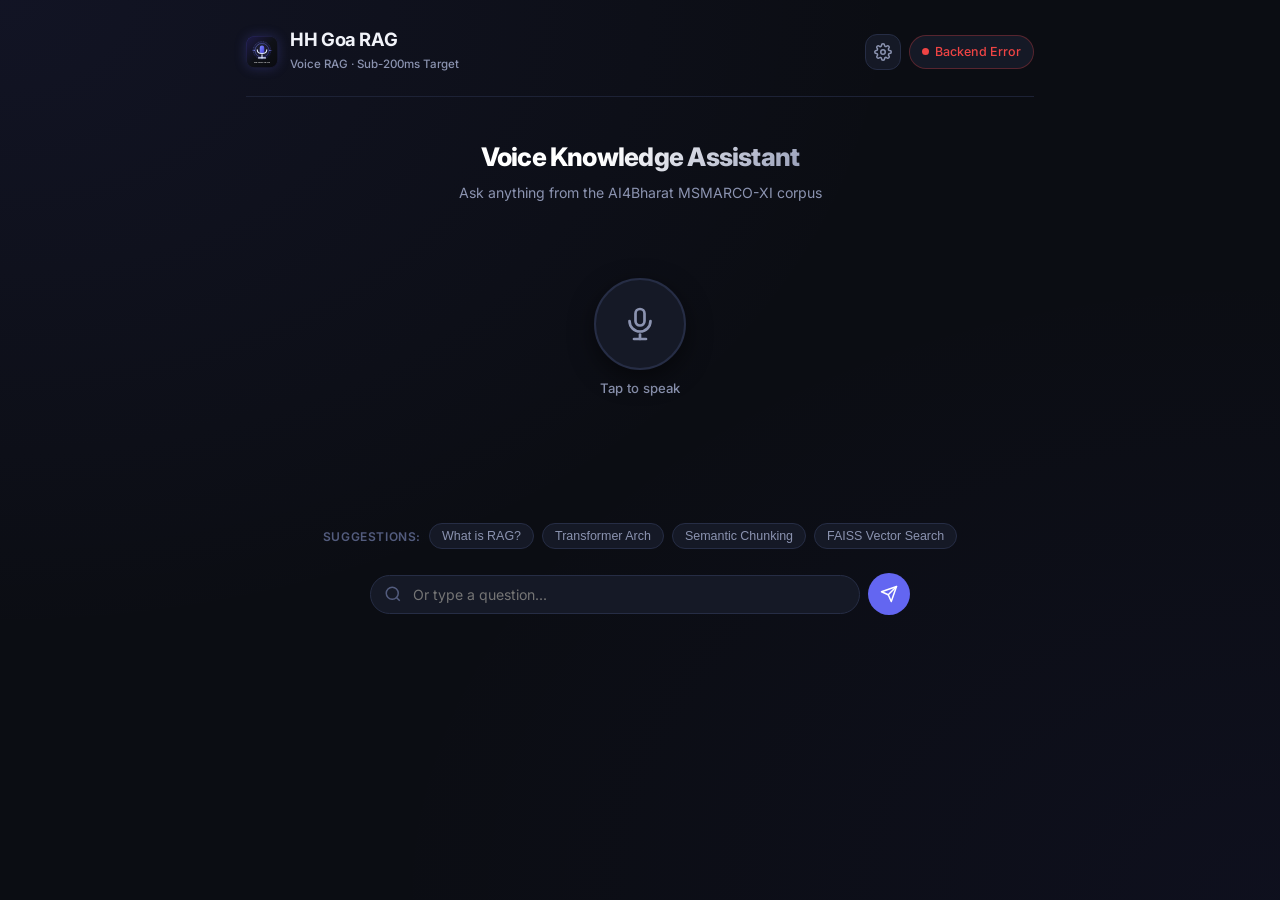
==== frontend/index.html @ aea59b29 "feat: add mock skeleton backend (POST /api/query + /api/voice) + demo mode toggle in frontend" ====
<!DOCTYPE html>
<html lang="en">
<head>
  <meta charset="UTF-8" />
  <meta name="viewport" content="width=device-width, initial-scale=1.0, viewport-fit=cover, maximum-scale=1.0, user-scalable=no" />
  <meta name="theme-color" content="#0f1117" />
  <meta name="apple-mobile-web-app-capable" content="yes" />
  <meta name="apple-mobile-web-app-status-bar-style" content="black-translucent" />
  <meta name="apple-mobile-web-app-title" content="HH Goa RAG" />
  <meta name="description" content="HH Goa 2026 — Voice-Enabled RAG System. Speak or type to get fast, grounded answers in under 200 ms." />
  
  <title>HH Goa RAG — Voice Assistant</title>
  
  <!-- PWA Manifest & Icons -->
  <link rel="manifest" href="manifest.json" />
  <link rel="icon" type="image/svg+xml" href="icon.svg" />
  <link rel="apple-touch-icon" href="icon.svg" />
  
  <link rel="stylesheet" href="style.css" />
</head>
<body>
  <div class="app-wrapper">

    <!-- ══════════════════════════════════
         HEADER & NAV
    ══════════════════════════════════ -->
    <header class="app-header">
      <div class="header-left">
        <div class="app-logo">
          <img src="icon.svg" alt="HH Goa Logo" width="32" height="32" class="logo-img" />
        </div>
        <div class="header-brand">
          <h1>HH Goa RAG</h1>
          <span class="subtitle">Voice RAG · Sub-200ms Target</span>
        </div>
      </div>

      <div class="header-right">
        <!-- Demo Mode Badge -->
        <span id="demo-badge" class="demo-badge" style="display:none;">DEMO</span>

        <!-- Install PWA Button -->
        <button id="btn-install" class="btn-ghost btn-install" style="display:none;" aria-label="Install App">
          <svg viewBox="0 0 24 24" width="16" height="16" fill="none" stroke="currentColor" stroke-width="2" stroke-linecap="round" stroke-linejoin="round">
            <path d="M21 15v4a2 2 0 0 1-2 2H5a2 2 0 0 1-2-2v-4"/>
            <polyline points="7 10 12 15 17 10"/>
            <line x1="12" y1="15" x2="12" y2="3"/>
          </svg>
          <span>Install App</span>
        </button>

        <!-- Settings Modal Trigger -->
        <button id="btn-settings" class="btn-icon" aria-label="Settings">
          <svg viewBox="0 0 24 24" width="18" height="18" fill="none" stroke="currentColor" stroke-width="2" stroke-linecap="round" stroke-linejoin="round">
            <circle cx="12" cy="12" r="3"/>
            <path d="M19.4 15a1.65 1.65 0 0 0 .33 1.82l.06.06a2 2 0 0 1 0 2.83 2 2 0 0 1-2.83 0l-.06-.06a1.65 1.65 0 0 0-1.82-.33 1.65 1.65 0 0 0-1 1.51V21a2 2 0 0 1-2 2 2 2 0 0 1-2-2v-.09A1.65 1.65 0 0 0 9 19.4a1.65 1.65 0 0 0-1.82.33l-.06.06a2 2 0 0 1-2.83 0 2 2 0 0 1 0-2.83l.06-.06a1.65 1.65 0 0 0 .33-1.82 1.65 1.65 0 0 0-1.51-1H3a2 2 0 0 1-2-2 2 2 0 0 1 2-2h.09A1.65 1.65 0 0 0 4.6 9a1.65 1.65 0 0 0-.33-1.82l-.06-.06a2 2 0 0 1 0-2.83 2 2 0 0 1 2.83 0l.06.06a1.65 1.65 0 0 0 1.82.33H9a1.65 1.65 0 0 0 1-1.51V3a2 2 0 0 1 2-2 2 2 0 0 1 2 2v.09a1.65 1.65 0 0 0 1 1.51 1.65 1.65 0 0 0 1.82-.33l.06-.06a2 2 0 0 1 2.83 0 2 2 0 0 1 0 2.83l-.06.06a1.65 1.65 0 0 0-.33 1.82V9a1.65 1.65 0 0 0 1.51 1H21a2 2 0 0 1 2 2 2 2 0 0 1-2 2h-.09a1.65 1.65 0 0 0-1.51 1z"/>
          </svg>
        </button>

        <!-- System Status Pill -->
        <div class="status-indicator loading" id="system-status" role="status" aria-live="polite">
          <span class="dot"></span>
          <span id="system-status-text">Connecting…</span>
        </div>
      </div>
    </header>

    <!-- ══════════════════════════════════
         HERO & VOICE INTERACTION
    ══════════════════════════════════ -->
    <main>
      <section class="voice-section" aria-label="Voice input section">
        <div class="hero-text">
          <h2>Voice Knowledge Assistant</h2>
          <p class="voice-tagline">Ask anything from the AI4Bharat MSMARCO-XI corpus</p>
        </div>

        <!-- Microphone Interactive Area with Live Audio Wave Visualizer -->
        <div class="mic-stage">
          <canvas id="audio-visualizer" class="visualizer-canvas" width="300" height="300" aria-hidden="true"></canvas>

          <div class="mic-container">
            <button
              id="btn-mic"
              class="btn-mic-main"
              type="button"
              aria-label="Start voice recording"
              aria-pressed="false"
            >
              <!-- Idle Microphone icon -->
              <svg class="mic-icon" viewBox="0 0 24 24" fill="none" stroke="currentColor" stroke-width="1.8" stroke-linecap="round" stroke-linejoin="round" aria-hidden="true">
                <rect x="9" y="2" width="6" height="11" rx="3"/>
                <path d="M5 10a7 7 0 0 0 14 0"/>
                <line x1="12" y1="19" x2="12" y2="22"/>
                <line x1="8" y1="22" x2="16" y2="22"/>
              </svg>
              <!-- Active Stop icon -->
              <svg class="stop-icon" viewBox="0 0 24 24" fill="currentColor" aria-hidden="true">
                <rect x="6" y="6" width="12" height="12" rx="2"/>
              </svg>
            </button>

            <span class="mic-label" id="mic-label" aria-live="polite">Tap to speak</span>
          </div>
        </div>

        <!-- Processing Status Bar -->
        <div id="status-bar" class="status-bar-pill" role="status" aria-live="polite">
          <span class="spinner" aria-hidden="true"></span>
          <span id="status-text">Transcribing audio…</span>
        </div>

        <!-- Quick Query Suggestion Chips -->
        <div class="suggestion-chips" aria-label="Sample questions">
          <span class="chip-label">Suggestions:</span>
          <button class="chip" type="button" data-query="What is retrieval augmented generation?">What is RAG?</button>
          <button class="chip" type="button" data-query="How does transformer architecture work?">Transformer Arch</button>
          <button class="chip" type="button" data-query="What is semantic chunking?">Semantic Chunking</button>
          <button class="chip" type="button" data-query="How does in-memory vector search with FAISS work?">FAISS Vector Search</button>
        </div>

        <!-- Text Input Option -->
        <form id="text-query-form" class="text-query-bar">
          <div class="input-wrapper">
            <svg class="input-icon" viewBox="0 0 24 24" width="18" height="18" fill="none" stroke="currentColor" stroke-width="2">
              <circle cx="11" cy="11" r="8"/>
              <line x1="21" y1="21" x2="16.65" y2="16.65"/>
            </svg>
            <input 
              type="text" 
              id="input-text-query" 
              placeholder="Or type a question..." 
              autocomplete="off"
              aria-label="Text question input"
            />
          </div>
          <button type="submit" id="btn-submit-text" class="btn-submit" aria-label="Submit text query">
            <svg viewBox="0 0 24 24" width="18" height="18" fill="none" stroke="currentColor" stroke-width="2" stroke-linecap="round" stroke-linejoin="round">
              <line x1="22" y1="2" x2="11" y2="13"/>
              <polygon points="22 2 15 22 11 13 2 9 22 2"/>
            </svg>
          </button>
        </form>
      </section>

      <!-- ══════════════════════════════════
           RESULTS SECTION
      ══════════════════════════════════ -->
      <div class="results-wrapper" id="results-wrapper" style="display:none;">

        <!-- Error Card -->
        <div class="card card-error" id="error-card" role="alert" aria-live="assertive">
          <div class="card-header">
            <span class="card-badge badge-error">Notice</span>
          </div>
          <div class="card-body" id="error-text"></div>
        </div>

        <!-- Transcript Card -->
        <div class="card" id="transcript-card">
          <div class="card-header">
            <span class="card-label">Recognized Query</span>
            <span class="card-tag">Sarvam STT</span>
          </div>
          <div class="card-body" id="transcript-text">Your transcribed question appears here.</div>
        </div>

        <!-- Answer Card with Audio TTS and Copy Buttons -->
        <div class="card card-accent" id="answer-card">
          <div class="card-header">
            <div class="header-tag-group">
              <span class="card-label">Grounded Response</span>
              <span class="grounded-badge" id="grounded-badge" aria-label="Grounding status"></span>
            </div>
            
            <div class="card-actions">
              <!-- Listen (TTS) button -->
              <button id="btn-speak-answer" class="btn-action" type="button" title="Listen to answer" aria-label="Read answer aloud">
                <svg viewBox="0 0 24 24" width="16" height="16" fill="none" stroke="currentColor" stroke-width="2" stroke-linecap="round" stroke-linejoin="round">
                  <polygon points="11 5 6 9 2 9 2 15 6 15 11 19 11 5"/>
                  <path d="M19.07 4.93a10 10 0 0 1 0 14.14M15.54 8.46a5 5 0 0 1 0 7.07"/>
                </svg>
                <span class="action-text">Speak</span>
              </button>
              
              <!-- Copy button -->
              <button id="btn-copy-answer" class="btn-action" type="button" title="Copy answer" aria-label="Copy answer to clipboard">
                <svg viewBox="0 0 24 24" width="16" height="16" fill="none" stroke="currentColor" stroke-width="2" stroke-linecap="round" stroke-linejoin="round">
                  <rect x="9" y="9" width="13" height="13" rx="2" ry="2"/>
                  <path d="M5 15H4a2 2 0 0 1-2-2V4a2 2 0 0 1 2-2h9a2 2 0 0 1 2 2v1"/>
                </svg>
                <span class="action-text">Copy</span>
              </button>
            </div>
          </div>
          <div class="card-body" id="answer-text">The grounded answer appears here.</div>
        </div>

        <!-- Retrieved Sources List -->
        <section id="sources-section" class="card" aria-label="Retrieved sources">
          <div class="card-header">
            <span class="card-label">Evidence & Citations</span>
            <span class="card-tag">FAISS In-Memory</span>
          </div>
          <div class="sources-grid" id="sources-list"></div>
        </section>

        <!-- Latency Breakdown Panel -->
        <section id="latency-section" class="card" aria-label="Latency breakdown">
          <div class="card-header">
            <span class="card-label">Latency Instrumentation</span>
            <span class="card-tag">Target: &lt; 200 ms</span>
          </div>
          <div class="latency-grid" id="latency-grid">
            <!-- Injected by JS -->
          </div>
        </section>

      </div><!-- /results-wrapper -->
    </main>

    <!-- ══════════════════════════════════
         SETTINGS MODAL
    ══════════════════════════════════ -->
    <div id="settings-modal" class="modal-overlay" style="display:none;" role="dialog" aria-modal="true" aria-labelledby="modal-title">
      <div class="modal-card">
        <div class="modal-header">
          <h3 id="modal-title">System Settings</h3>
          <button id="btn-close-settings" class="btn-icon" aria-label="Close settings">
            <svg viewBox="0 0 24 24" width="18" height="18" fill="none" stroke="currentColor" stroke-width="2">
              <line x1="18" y1="6" x2="6" y2="18"/>
              <line x1="6" y1="6" x2="18" y2="18"/>
            </svg>
          </button>
        </div>
        
        <div class="modal-body">
          <div class="form-group">
            <label for="setting-api-url">Backend Server URL</label>
            <input type="text" id="setting-api-url" placeholder="Default (current origin)" class="form-input" />
            <small>Leave empty to use the current host, or specify custom FastAPI URL.</small>
          </div>

          <div class="form-group">
            <label for="setting-top-k">Top-K Retrieved Passages: <span id="top-k-val">3</span></label>
            <input type="range" id="setting-top-k" min="1" max="10" value="3" class="form-range" />
          </div>

          <div class="form-group">
            <label class="form-toggle-label" for="setting-demo-mode">
              <span>
                <strong>Demo Mode</strong>
                <small>Simulate full pipeline without backend. Enable if backend is not running.</small>
              </span>
              <input type="checkbox" id="setting-demo-mode" role="switch" class="toggle-checkbox" />
            </label>
          </div>

          <div class="settings-info-box">
            <h4>Architecture Specs</h4>
            <ul>
              <li><strong>Dataset:</strong> AI4Bharat MSMARCO-XI</li>
              <li><strong>STT Engine:</strong> Sarvam AI (saarika:v2.5)</li>
              <li><strong>Embeddings:</strong> FastEmbed BGE-small-en-v1.5</li>
              <li><strong>Vector Store:</strong> FAISS In-Memory (RAM)</li>
              <li><strong>LLM Generator:</strong> Groq llama-3.1-8b-instant</li>
            </ul>
          </div>
        </div>

        <div class="modal-footer">
          <button id="btn-save-settings" class="btn-primary" type="button">Save Changes</button>
        </div>
      </div>
    </div>

  </div><!-- /app-wrapper -->

  <script src="app.js"></script>
</body>
</html>
---- frontend/style.css ----
/* ============================================================
   HH Goa 2026 — Voice RAG Frontend (Complete Modern PWA)
   Role 2 — Clean, High-Performance, Mobile-Optimized CSS
   ============================================================ */

/* ── Fonts & Imports ── */
@import url('https://fonts.googleapis.com/css2?family=Inter:wght@400;500;600;700;800&family=JetBrains+Mono:wght@400;600&display=swap');

/* ── Theme Tokens ── */
:root {
  /* Dark Modern Colors */
  --color-bg:          #0b0d13;
  --color-bg-alt:      #10131d;
  --color-surface:     #151926;
  --color-surface-2:   #1d2234;
  --color-surface-3:   #252b42;
  --color-border:      #262d45;
  --color-border-soft: #1d2236;

  /* Typography */
  --color-text:        #f1f3f9;
  --color-text-muted:  #8b93b0;
  --color-text-faint:  #535c7e;

  /* Primary Accent & Glows */
  --color-accent:      #6366f1;        /* indigo-500 */
  --color-accent-light:#818cf8;        /* indigo-400 */
  --color-accent-dark: #4f46e5;        /* indigo-600 */
  --color-accent-glow: rgba(99, 102, 241, 0.25);
  --color-accent-subtle: rgba(99, 102, 241, 0.08);

  /* Status Colors */
  --color-success:     #10b981;        /* emerald-500 */
  --color-success-bg:  rgba(16, 185, 129, 0.12);
  --color-warning:     #f59e0b;        /* amber-500 */
  --color-warning-bg:  rgba(245, 158, 11, 0.12);
  --color-error:       #ef4444;        /* red-500 */
  --color-error-bg:    rgba(239, 68, 68, 0.12);

  --color-record:      #f43f5e;        /* rose-500 */
  --color-record-glow: rgba(244, 63, 94, 0.35);

  /* Fonts */
  --font:              'Inter', ui-sans-serif, system-ui, -apple-system, BlinkMacSystemFont, 'Segoe UI', Roboto, sans-serif;
  --font-mono:         'JetBrains Mono', ui-monospace, SFMono-Regular, Menlo, Monaco, Consolas, monospace;

  /* Spacing */
  --space-1: 4px;
  --space-2: 8px;
  --space-3: 12px;
  --space-4: 16px;
  --space-5: 20px;
  --space-6: 24px;
  --space-8: 32px;
  --space-10: 40px;

  /* Radius */
  --radius-xs: 6px;
  --radius-sm: 8px;
  --radius-md: 12px;
  --radius-lg: 18px;
  --radius-xl: 24px;
  --radius-full: 9999px;

  /* Shadows */
  --shadow-sm: 0 2px 8px rgba(0, 0, 0, 0.35);
  --shadow-md: 0 8px 24px rgba(0, 0, 0, 0.5);
  --shadow-accent: 0 0 30px var(--color-accent-glow);

  /* Transitions */
  --ease-fast: 150ms cubic-bezier(0.4, 0, 0.2, 1);
  --ease-smooth: 250ms cubic-bezier(0.4, 0, 0.2, 1);
  --ease-spring: 400ms cubic-bezier(0.175, 0.885, 0.32, 1.275);
}

/* ── Reset ── */
*, *::before, *::after {
  box-sizing: border-box;
  margin: 0;
  padding: 0;
  -webkit-tap-highlight-color: transparent;
}

html {
  font-size: 16px;
  scroll-behavior: smooth;
  background-color: var(--color-bg);
}

body {
  font-family: var(--font);
  background: var(--color-bg);
  background-image: 
    radial-gradient(at 0% 0%, rgba(99, 102, 241, 0.08) 0px, transparent 50%),
    radial-gradient(at 100% 100%, rgba(79, 70, 229, 0.05) 0px, transparent 50%);
  background-attachment: fixed;
  color: var(--color-text);
  min-height: 100vh;
  min-height: 100dvh;
  line-height: 1.6;
  -webkit-font-smoothing: antialiased;
  padding: env(safe-area-inset-top) env(safe-area-inset-right) env(safe-area-inset-bottom) env(safe-area-inset-left);
}

/* ── App Wrapper ── */
.app-wrapper {
  max-width: 820px;
  margin: 0 auto;
  padding: var(--space-4) var(--space-4) var(--space-10);
  display: flex;
  flex-direction: column;
  min-height: 100vh;
}

/* ── Header ── */
.app-header {
  display: flex;
  align-items: center;
  justify-content: space-between;
  padding: var(--space-3) 0 var(--space-5);
  border-bottom: 1px solid var(--color-border-soft);
  margin-bottom: var(--space-6);
  gap: var(--space-3);
}

.header-left {
  display: flex;
  align-items: center;
  gap: var(--space-3);
}

.app-logo {
  display: flex;
  align-items: center;
  justify-content: center;
}

.logo-img {
  border-radius: var(--radius-sm);
  box-shadow: 0 0 12px var(--color-accent-glow);
}

.header-brand h1 {
  font-size: 1.15rem;
  font-weight: 700;
  letter-spacing: -0.02em;
  color: var(--color-text);
  line-height: 1.2;
}

.header-brand .subtitle {
  font-size: 0.72rem;
  color: var(--color-text-muted);
  font-weight: 500;
}

.header-right {
  display: flex;
  align-items: center;
  gap: var(--space-2);
}

/* ── Buttons (General) ── */
.btn-icon {
  background: var(--color-surface);
  border: 1px solid var(--color-border);
  color: var(--color-text-muted);
  width: 36px;
  height: 36px;
  border-radius: var(--radius-md);
  display: inline-flex;
  align-items: center;
  justify-content: center;
  cursor: pointer;
  transition: all var(--ease-fast);
}

.btn-icon:hover {
  color: var(--color-text);
  border-color: var(--color-accent);
  background: var(--color-surface-2);
}

.btn-ghost {
  background: var(--color-accent-subtle);
  border: 1px solid rgba(99, 102, 241, 0.25);
  color: var(--color-accent-light);
  font-size: 0.78rem;
  font-weight: 600;
  padding: 6px var(--space-3);
  border-radius: var(--radius-full);
  display: inline-flex;
  align-items: center;
  gap: var(--space-1);
  cursor: pointer;
  transition: all var(--ease-fast);
}

.btn-ghost:hover {
  background: var(--color-accent);
  color: #fff;
  box-shadow: 0 0 14px var(--color-accent-glow);
}

/* ── System Status Indicator ── */
.status-indicator {
  display: inline-flex;
  align-items: center;
  gap: 6px;
  font-size: 0.78rem;
  font-weight: 500;
  color: var(--color-text-muted);
  background: var(--color-surface);
  padding: 6px var(--space-3);
  border-radius: var(--radius-full);
  border: 1px solid var(--color-border);
  transition: all var(--ease-smooth);
}

.status-indicator .dot {
  width: 7px;
  height: 7px;
  border-radius: 50%;
  background: var(--color-text-faint);
  transition: all var(--ease-smooth);
  flex-shrink: 0;
}

.status-indicator.ready {
  border-color: rgba(16, 185, 129, 0.3);
  color: var(--color-text);
}
.status-indicator.ready .dot {
  background: var(--color-success);
  box-shadow: 0 0 8px var(--color-success);
}

.status-indicator.error {
  border-color: rgba(239, 68, 68, 0.3);
  color: var(--color-error);
}
.status-indicator.error .dot {
  background: var(--color-error);
}

.status-indicator.loading .dot {
  background: var(--color-warning);
  animation: pulse-dot 1.2s infinite ease-in-out;
}

@keyframes pulse-dot {
  0%, 100% { opacity: 1; transform: scale(1); }
  50% { opacity: 0.3; transform: scale(0.85); }
}

/* ── Demo Badge ── */
.demo-badge {
  font-size: 0.68rem;
  font-weight: 800;
  letter-spacing: 0.08em;
  text-transform: uppercase;
  color: var(--color-warning);
  background: var(--color-warning-bg);
  border: 1px solid rgba(245, 158, 11, 0.35);
  padding: 3px 8px;
  border-radius: var(--radius-full);
  animation: pulse-dot 2s ease-in-out infinite;
}

/* Demo system status */
.status-indicator.demo {
  border-color: rgba(245, 158, 11, 0.3);
  color: var(--color-warning);
}
.status-indicator.demo .dot {
  background: var(--color-warning);
  box-shadow: 0 0 6px var(--color-warning);
}

/* ── Settings toggle ── */
.form-toggle-label {
  display: flex;
  align-items: center;
  justify-content: space-between;
  gap: var(--space-4);
  cursor: pointer;
}
.form-toggle-label span {
  display: flex;
  flex-direction: column;
  gap: 2px;
}
.form-toggle-label strong {
  font-size: 0.82rem;
  font-weight: 600;
  color: var(--color-text);
}
.form-toggle-label small {
  font-size: 0.72rem;
  color: var(--color-text-muted);
}
.toggle-checkbox {
  width: 40px;
  height: 22px;
  appearance: none;
  -webkit-appearance: none;
  background: var(--color-surface-3);
  border-radius: var(--radius-full);
  border: 1px solid var(--color-border);
  cursor: pointer;
  position: relative;
  flex-shrink: 0;
  transition: background var(--ease-smooth);
}
.toggle-checkbox::after {
  content: '';
  position: absolute;
  width: 16px;
  height: 16px;
  background: var(--color-text-muted);
  border-radius: 50%;
  top: 2px;
  left: 2px;
  transition: all var(--ease-smooth);
}
.toggle-checkbox:checked {
  background: var(--color-accent);
  border-color: var(--color-accent);
}
.toggle-checkbox:checked::after {
  left: 20px;
  background: #fff;
}

/* ── Voice Hero Section ── */
.voice-section {
  display: flex;
  flex-direction: column;
  align-items: center;
  gap: var(--space-4);
  padding: var(--space-4) 0 var(--space-6);
}

.hero-text {
  text-align: center;
}

.hero-text h2 {
  font-size: 1.6rem;
  font-weight: 800;
  letter-spacing: -0.03em;
  background: linear-gradient(135deg, #ffffff 40%, var(--color-text-muted) 100%);
  -webkit-background-clip: text;
  -webkit-text-fill-color: transparent;
}

.voice-tagline {
  font-size: 0.88rem;
  color: var(--color-text-muted);
  margin-top: 4px;
}

/* ── Microphone Stage & Visualizer ── */
.mic-stage {
  position: relative;
  width: 220px;
  height: 220px;
  display: flex;
  align-items: center;
  justify-content: center;
  margin: var(--space-2) 0;
}

.visualizer-canvas {
  position: absolute;
  top: 50%;
  left: 50%;
  transform: translate(-50%, -50%);
  width: 240px;
  height: 240px;
  pointer-events: none;
  z-index: 1;
}

.mic-container {
  position: relative;
  z-index: 2;
  display: flex;
  flex-direction: column;
  align-items: center;
  gap: var(--space-2);
}

.btn-mic-main {
  position: relative;
  width: 92px;
  height: 92px;
  border-radius: 50%;
  border: 2px solid var(--color-border);
  background: var(--color-surface);
  color: var(--color-text-muted);
  cursor: pointer;
  transition: all var(--ease-smooth);
  display: flex;
  align-items: center;
  justify-content: center;
  box-shadow: var(--shadow-md);
  outline: none;
}

.btn-mic-main:hover:not(:disabled) {
  border-color: var(--color-accent);
  background: var(--color-surface-2);
  color: var(--color-accent-light);
  box-shadow: var(--shadow-accent);
  transform: scale(1.05);
}

.btn-mic-main:active:not(:disabled) {
  transform: scale(0.97);
}

.btn-mic-main.recording {
  border-color: var(--color-record);
  background: rgba(244, 63, 94, 0.12);
  color: var(--color-record);
  box-shadow: 0 0 0 0 var(--color-record-glow);
  animation: pulse-ring 1.3s ease-out infinite;
}

@keyframes pulse-ring {
  0%   { box-shadow: 0 0 0 0 var(--color-record-glow); }
  70%  { box-shadow: 0 0 0 24px rgba(244, 63, 94, 0); }
  100% { box-shadow: 0 0 0 0 rgba(244, 63, 94, 0); }
}

.btn-mic-main:disabled {
  opacity: 0.5;
  cursor: not-allowed;
}

.mic-icon, .stop-icon {
  width: 36px;
  height: 36px;
  pointer-events: none;
}

.stop-icon { display: none; }
.btn-mic-main.recording .mic-icon { display: none; }
.btn-mic-main.recording .stop-icon { display: block; }

.mic-label {
  font-size: 0.82rem;
  font-weight: 500;
  color: var(--color-text-muted);
  min-height: 1.2em;
  text-align: center;
}

/* ── Status Bar Pill ── */
.status-bar-pill {
  display: inline-flex;
  align-items: center;
  gap: var(--space-2);
  font-size: 0.82rem;
  font-weight: 500;
  color: var(--color-accent-light);
  background: var(--color-surface-2);
  padding: 6px var(--space-4);
  border-radius: var(--radius-full);
  border: 1px solid rgba(99, 102, 241, 0.2);
  opacity: 0;
  transform: translateY(6px);
  transition: all var(--ease-smooth);
  pointer-events: none;
}

.status-bar-pill.visible {
  opacity: 1;
  transform: translateY(0);
}

.spinner {
  width: 13px;
  height: 13px;
  border: 2px solid var(--color-accent-glow);
  border-top-color: var(--color-accent);
  border-radius: 50%;
  animation: spin 0.6s linear infinite;
  flex-shrink: 0;
}

@keyframes spin {
  to { transform: rotate(360deg); }
}

/* ── Suggestion Chips ── */
.suggestion-chips {
  display: flex;
  align-items: center;
  gap: var(--space-2);
  flex-wrap: wrap;
  justify-content: center;
  max-width: 680px;
}

.chip-label {
  font-size: 0.75rem;
  font-weight: 600;
  color: var(--color-text-faint);
  text-transform: uppercase;
  letter-spacing: 0.05em;
}

.chip {
  background: var(--color-surface);
  border: 1px solid var(--color-border);
  color: var(--color-text-muted);
  font-size: 0.78rem;
  font-weight: 500;
  padding: 5px 12px;
  border-radius: var(--radius-full);
  cursor: pointer;
  transition: all var(--ease-fast);
}

.chip:hover {
  background: var(--color-surface-2);
  border-color: var(--color-accent);
  color: var(--color-text);
  transform: translateY(-1px);
}

/* ── Text Query Bar ── */
.text-query-bar {
  display: flex;
  align-items: center;
  gap: var(--space-2);
  width: 100%;
  max-width: 540px;
  margin-top: var(--space-2);
}

.input-wrapper {
  flex: 1;
  position: relative;
  display: flex;
  align-items: center;
}

.input-icon {
  position: absolute;
  left: 14px;
  color: var(--color-text-faint);
  pointer-events: none;
}

.input-wrapper input {
  width: 100%;
  background: var(--color-surface);
  border: 1px solid var(--color-border);
  border-radius: var(--radius-full);
  padding: 10px 16px 10px 42px;
  color: var(--color-text);
  font-family: var(--font);
  font-size: 0.88rem;
  outline: none;
  transition: all var(--ease-fast);
}

.input-wrapper input:focus {
  border-color: var(--color-accent);
  box-shadow: 0 0 0 3px var(--color-accent-glow);
  background: var(--color-surface-2);
}

.btn-submit {
  width: 42px;
  height: 42px;
  border-radius: 50%;
  background: var(--color-accent);
  border: none;
  color: #fff;
  display: flex;
  align-items: center;
  justify-content: center;
  cursor: pointer;
  flex-shrink: 0;
  transition: all var(--ease-fast);
}

.btn-submit:hover {
  background: var(--color-accent-dark);
  transform: scale(1.05);
}

/* ── Cards & Results Container ── */
.results-wrapper {
  display: flex;
  flex-direction: column;
  gap: var(--space-4);
  animation: slide-up var(--ease-spring) both;
}

@keyframes slide-up {
  from { opacity: 0; transform: translateY(16px); }
  to   { opacity: 1; transform: translateY(0); }
}

.card {
  background: var(--color-surface);
  border: 1px solid var(--color-border);
  border-radius: var(--radius-lg);
  padding: var(--space-5);
  box-shadow: var(--shadow-sm);
  transition: all var(--ease-smooth);
}

.card-accent {
  border-color: rgba(99, 102, 241, 0.35);
  background: linear-gradient(180deg, var(--color-surface) 0%, rgba(26, 29, 46, 0.6) 100%);
  box-shadow: 0 4px 20px rgba(0, 0, 0, 0.45);
}

.card-error {
  border-color: rgba(239, 68, 68, 0.3);
  background: var(--color-error-bg);
}

.card-header {
  display: flex;
  align-items: center;
  justify-content: space-between;
  margin-bottom: var(--space-3);
  gap: var(--space-2);
}

.header-tag-group {
  display: flex;
  align-items: center;
  gap: var(--space-2);
  flex-wrap: wrap;
}

.card-label {
  font-size: 0.72rem;
  font-weight: 700;
  letter-spacing: 0.06em;
  text-transform: uppercase;
  color: var(--color-text-faint);
}

.card-tag {
  font-size: 0.7rem;
  font-family: var(--font-mono);
  font-weight: 600;
  color: var(--color-text-muted);
  background: var(--color-surface-2);
  padding: 2px 8px;
  border-radius: var(--radius-xs);
  border: 1px solid var(--color-border);
}

.card-actions {
  display: flex;
  align-items: center;
  gap: var(--space-2);
}

.btn-action {
  background: var(--color-surface-2);
  border: 1px solid var(--color-border);
  color: var(--color-text-muted);
  font-size: 0.72rem;
  font-weight: 600;
  padding: 4px 10px;
  border-radius: var(--radius-sm);
  display: inline-flex;
  align-items: center;
  gap: 4px;
  cursor: pointer;
  transition: all var(--ease-fast);
}

.btn-action:hover {
  color: var(--color-text);
  border-color: var(--color-accent);
}

.btn-action.active {
  background: var(--color-accent-subtle);
  border-color: var(--color-accent);
  color: var(--color-accent-light);
}

.card-body {
  font-size: 0.95rem;
  color: var(--color-text);
  line-height: 1.7;
}

/* ── Grounding Status Badges ── */
.grounded-badge {
  display: none;
  align-items: center;
  gap: 4px;
  font-size: 0.72rem;
  font-weight: 700;
  padding: 2px 8px;
  border-radius: var(--radius-full);
}

.grounded-badge.grounded {
  display: inline-flex;
  background: var(--color-success-bg);
  color: var(--color-success);
  border: 1px solid rgba(16, 185, 129, 0.3);
}

.grounded-badge.ungrounded {
  display: inline-flex;
  background: var(--color-warning-bg);
  color: var(--color-warning);
  border: 1px solid rgba(245, 158, 11, 0.3);
}

/* ── Sources Grid ── */
.sources-grid {
  display: flex;
  flex-direction: column;
  gap: var(--space-2);
}

.source-chip {
  display: grid;
  grid-template-columns: auto 1fr auto;
  align-items: center;
  gap: var(--space-3);
  background: var(--color-surface-2);
  border: 1px solid var(--color-border);
  border-radius: var(--radius-md);
  padding: var(--space-3);
  transition: all var(--ease-fast);
}

.source-chip:hover {
  border-color: rgba(99, 102, 241, 0.4);
}

.source-index {
  font-size: 0.72rem;
  font-weight: 700;
  color: var(--color-accent-light);
  background: var(--color-accent-subtle);
  width: 24px;
  height: 24px;
  border-radius: 50%;
  display: flex;
  align-items: center;
  justify-content: center;
  flex-shrink: 0;
}

.source-doc-id {
  font-weight: 600;
  font-size: 0.82rem;
  color: var(--color-text);
  white-space: nowrap;
  overflow: hidden;
  text-overflow: ellipsis;
  max-width: 420px;
}

.source-strategy {
  font-size: 0.72rem;
  color: var(--color-text-muted);
  text-transform: capitalize;
}

.source-score {
  font-family: var(--font-mono);
  font-size: 0.78rem;
  font-weight: 600;
  color: var(--color-success);
  background: var(--color-success-bg);
  padding: 3px 8px;
  border-radius: var(--radius-xs);
}

/* ── Latency Breakdown ── */
.latency-grid {
  display: grid;
  grid-template-columns: 1fr auto;
  gap: var(--space-2) var(--space-4);
  align-items: center;
}

.latency-row-label {
  font-size: 0.84rem;
  color: var(--color-text-muted);
}

.latency-row-val {
  font-family: var(--font-mono);
  font-size: 0.84rem;
  color: var(--color-text);
  text-align: right;
  font-weight: 500;
}

.latency-divider {
  grid-column: 1 / -1;
  height: 1px;
  background: var(--color-border);
  margin: var(--space-1) 0;
}

.latency-total-label {
  font-size: 0.92rem;
  font-weight: 700;
  color: var(--color-text);
}

.latency-total-val {
  font-family: var(--font-mono);
  font-size: 0.95rem;
  font-weight: 700;
  text-align: right;
}

.latency-total-val.under-target { color: var(--color-success); }
.latency-total-val.over-target  { color: var(--color-warning); }

.latency-badge-banner {
  grid-column: 1 / -1;
  font-size: 0.78rem;
  font-weight: 600;
  padding: 6px 12px;
  border-radius: var(--radius-sm);
  margin-top: var(--space-1);
  text-align: center;
}

.latency-badge-banner.ok {
  background: var(--color-success-bg);
  color: var(--color-success);
  border: 1px solid rgba(16, 185, 129, 0.2);
}

.latency-badge-banner.warning {
  background: var(--color-warning-bg);
  color: var(--color-warning);
  border: 1px solid rgba(245, 158, 11, 0.2);
}

/* ── Settings Modal ── */
.modal-overlay {
  position: fixed;
  inset: 0;
  background: rgba(0, 0, 0, 0.7);
  backdrop-filter: blur(8px);
  z-index: 100;
  display: flex;
  align-items: center;
  justify-content: center;
  padding: var(--space-4);
  animation: fade-in 200ms ease;
}

@keyframes fade-in {
  from { opacity: 0; }
  to { opacity: 1; }
}

.modal-card {
  background: var(--color-surface);
  border: 1px solid var(--color-border);
  border-radius: var(--radius-lg);
  width: 100%;
  max-width: 480px;
  box-shadow: var(--shadow-md);
  overflow: hidden;
}

.modal-header {
  display: flex;
  align-items: center;
  justify-content: space-between;
  padding: var(--space-4) var(--space-5);
  border-bottom: 1px solid var(--color-border);
}

.modal-header h3 {
  font-size: 1.05rem;
  font-weight: 700;
}

.modal-body {
  padding: var(--space-5);
  display: flex;
  flex-direction: column;
  gap: var(--space-4);
}

.form-group {
  display: flex;
  flex-direction: column;
  gap: 6px;
}

.form-group label {
  font-size: 0.82rem;
  font-weight: 600;
  color: var(--color-text);
}

.form-group small {
  font-size: 0.72rem;
  color: var(--color-text-muted);
}

.form-input {
  background: var(--color-surface-2);
  border: 1px solid var(--color-border);
  border-radius: var(--radius-sm);
  padding: 8px 12px;
  color: var(--color-text);
  font-family: var(--font);
  font-size: 0.85rem;
}

.form-input:focus {
  border-color: var(--color-accent);
  outline: none;
}

.form-range {
  accent-color: var(--color-accent);
  cursor: pointer;
}

.settings-info-box {
  background: var(--color-surface-2);
  border: 1px solid var(--color-border-soft);
  border-radius: var(--radius-sm);
  padding: var(--space-3);
  font-size: 0.75rem;
  color: var(--color-text-muted);
}

.settings-info-box h4 {
  font-size: 0.78rem;
  color: var(--color-text);
  margin-bottom: 6px;
}

.settings-info-box ul {
  list-style: none;
  display: flex;
  flex-direction: column;
  gap: 3px;
}

.modal-footer {
  padding: var(--space-4) var(--space-5);
  border-top: 1px solid var(--color-border);
  display: flex;
  justify-content: flex-end;
}

.btn-primary {
  background: var(--color-accent);
  border: none;
  color: #fff;
  font-weight: 600;
  font-size: 0.85rem;
  padding: 8px 18px;
  border-radius: var(--radius-sm);
  cursor: pointer;
  transition: all var(--ease-fast);
}

.btn-primary:hover {
  background: var(--color-accent-dark);
}

/* ── Mobile Optimization ── */
@media (max-width: 640px) {
  .app-header {
    flex-wrap: wrap;
  }
  
  .hero-text h2 {
    font-size: 1.35rem;
  }

  .mic-stage {
    width: 190px;
    height: 190px;
  }

  .visualizer-canvas {
    width: 200px;
    height: 200px;
  }

  .btn-mic-main {
    width: 82px;
    height: 82px;
  }

  .card {
    padding: var(--space-4);
  }

  .source-chip {
    grid-template-columns: auto 1fr;
  }
  
  .source-score {
    grid-column: 2;
    justify-self: start;
    margin-top: 2px;
  }
}
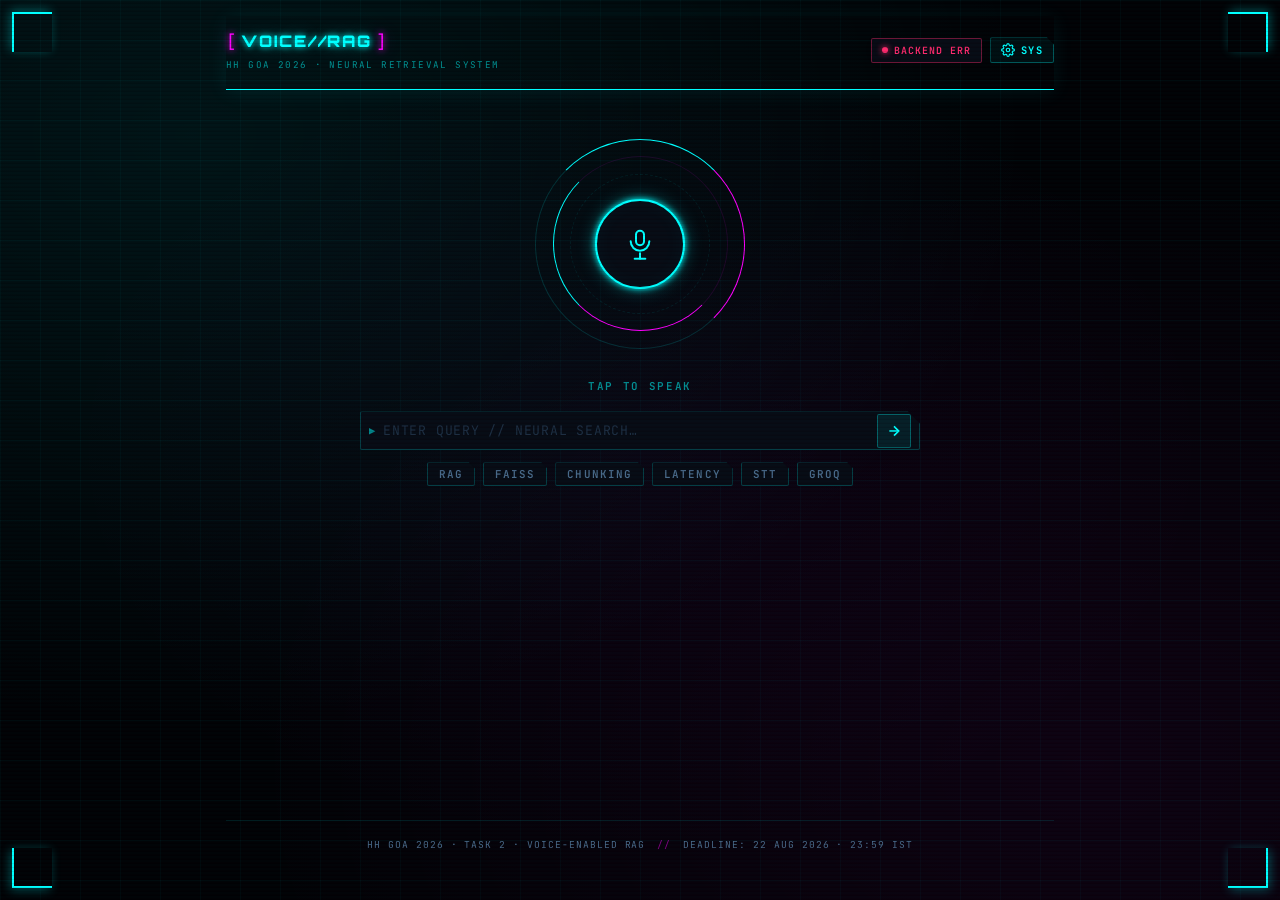
==== commit 1a25f7d3: "feat: full cyberpunk theme — neon cyan/magenta HUD, CRT scanlines, glitch logo, angular cards, monos" ====
--- a/frontend/index.html
+++ b/frontend/index.html
@@ -2,279 +2,276 @@
 <html lang="en">
 <head>
   <meta charset="UTF-8" />
-  <meta name="viewport" content="width=device-width, initial-scale=1.0, viewport-fit=cover, maximum-scale=1.0, user-scalable=no" />
-  <meta name="theme-color" content="#0f1117" />
-  <meta name="apple-mobile-web-app-capable" content="yes" />
-  <meta name="apple-mobile-web-app-status-bar-style" content="black-translucent" />
-  <meta name="apple-mobile-web-app-title" content="HH Goa RAG" />
-  <meta name="description" content="HH Goa 2026 — Voice-Enabled RAG System. Speak or type to get fast, grounded answers in under 200 ms." />
-  
-  <title>HH Goa RAG — Voice Assistant</title>
-  
-  <!-- PWA Manifest & Icons -->
-  <link rel="manifest" href="manifest.json" />
-  <link rel="icon" type="image/svg+xml" href="icon.svg" />
-  <link rel="apple-touch-icon" href="icon.svg" />
-  
+  <meta name="viewport" content="width=device-width, initial-scale=1.0, viewport-fit=cover" />
+  <title>VOICE//RAG — HH GOA 2026</title>
+  <meta name="description" content="Voice-Enabled RAG System — HH Goa 2026. Neural retrieval at the speed of thought." />
+  <meta name="theme-color" content="#020205" />
+
+  <!-- PWA -->
+  <link rel="manifest" href="/manifest.json" />
+  <link rel="apple-touch-icon" href="/icon.svg" />
+
+  <!-- Fonts -->
+  <link rel="preconnect" href="https://fonts.googleapis.com" />
+  <link rel="preconnect" href="https://fonts.gstatic.com" crossorigin />
+  <link href="https://fonts.googleapis.com/css2?family=Share+Tech+Mono&family=Rajdhani:wght@400;500;600;700&family=Orbitron:wght@400;700;900&display=swap" rel="stylesheet" />
+
   <link rel="stylesheet" href="style.css" />
 </head>
 <body>
+
+  <!-- CRT Scanlines overlay -->
+  <div class="scanlines" aria-hidden="true"></div>
+  <!-- Grid background -->
+  <div class="bg-grid" aria-hidden="true"></div>
+  <!-- Corner decorations -->
+  <div class="corner corner-tl" aria-hidden="true"></div>
+  <div class="corner corner-tr" aria-hidden="true"></div>
+  <div class="corner corner-bl" aria-hidden="true"></div>
+  <div class="corner corner-br" aria-hidden="true"></div>
+
   <div class="app-wrapper">
 
-    <!-- ══════════════════════════════════
-         HEADER & NAV
-    ══════════════════════════════════ -->
-    <header class="app-header">
-      <div class="header-left">
-        <div class="app-logo">
-          <img src="icon.svg" alt="HH Goa Logo" width="32" height="32" class="logo-img" />
-        </div>
-        <div class="header-brand">
-          <h1>HH Goa RAG</h1>
-          <span class="subtitle">Voice RAG · Sub-200ms Target</span>
-        </div>
-      </div>
-
-      <div class="header-right">
+    <!-- ══════════════════════════════════════
+         HEADER / HUD BAR
+    ══════════════════════════════════════ -->
+    <header class="hud-header" role="banner">
+      <div class="hud-left">
+        <div class="hud-logo">
+          <span class="logo-bracket">[</span>
+          <span class="logo-text" data-text="VOICE//RAG">VOICE//RAG</span>
+          <span class="logo-bracket">]</span>
+        </div>
+        <div class="hud-sub">HH GOA 2026 · NEURAL RETRIEVAL SYSTEM</div>
+      </div>
+
+      <div class="hud-right">
         <!-- Demo Mode Badge -->
-        <span id="demo-badge" class="demo-badge" style="display:none;">DEMO</span>
-
-        <!-- Install PWA Button -->
-        <button id="btn-install" class="btn-ghost btn-install" style="display:none;" aria-label="Install App">
-          <svg viewBox="0 0 24 24" width="16" height="16" fill="none" stroke="currentColor" stroke-width="2" stroke-linecap="round" stroke-linejoin="round">
-            <path d="M21 15v4a2 2 0 0 1-2 2H5a2 2 0 0 1-2-2v-4"/>
-            <polyline points="7 10 12 15 17 10"/>
-            <line x1="12" y1="15" x2="12" y2="3"/>
-          </svg>
-          <span>Install App</span>
+        <span id="demo-badge" class="demo-badge" style="display:none;">◈ DEMO</span>
+
+        <!-- System status -->
+        <div class="sys-status" id="system-status">
+          <span class="status-dot" id="status-dot"></span>
+          <span class="status-text" id="system-status-text">INITIALIZING…</span>
+        </div>
+
+        <!-- Install -->
+        <button id="btn-install" class="hud-btn" style="display:none;" aria-label="Install App">
+          <svg viewBox="0 0 24 24" width="14" height="14" fill="none" stroke="currentColor" stroke-width="2"><path d="M21 15v4a2 2 0 0 1-2 2H5a2 2 0 0 1-2-2v-4"/><polyline points="7 10 12 15 17 10"/><line x1="12" y1="15" x2="12" y2="3"/></svg>
+          INSTALL
         </button>
 
-        <!-- Settings Modal Trigger -->
-        <button id="btn-settings" class="btn-icon" aria-label="Settings">
-          <svg viewBox="0 0 24 24" width="18" height="18" fill="none" stroke="currentColor" stroke-width="2" stroke-linecap="round" stroke-linejoin="round">
-            <circle cx="12" cy="12" r="3"/>
-            <path d="M19.4 15a1.65 1.65 0 0 0 .33 1.82l.06.06a2 2 0 0 1 0 2.83 2 2 0 0 1-2.83 0l-.06-.06a1.65 1.65 0 0 0-1.82-.33 1.65 1.65 0 0 0-1 1.51V21a2 2 0 0 1-2 2 2 2 0 0 1-2-2v-.09A1.65 1.65 0 0 0 9 19.4a1.65 1.65 0 0 0-1.82.33l-.06.06a2 2 0 0 1-2.83 0 2 2 0 0 1 0-2.83l.06-.06a1.65 1.65 0 0 0 .33-1.82 1.65 1.65 0 0 0-1.51-1H3a2 2 0 0 1-2-2 2 2 0 0 1 2-2h.09A1.65 1.65 0 0 0 4.6 9a1.65 1.65 0 0 0-.33-1.82l-.06-.06a2 2 0 0 1 0-2.83 2 2 0 0 1 2.83 0l.06.06a1.65 1.65 0 0 0 1.82.33H9a1.65 1.65 0 0 0 1-1.51V3a2 2 0 0 1 2-2 2 2 0 0 1 2 2v.09a1.65 1.65 0 0 0 1 1.51 1.65 1.65 0 0 0 1.82-.33l.06-.06a2 2 0 0 1 2.83 0 2 2 0 0 1 0 2.83l-.06.06a1.65 1.65 0 0 0-.33 1.82V9a1.65 1.65 0 0 0 1.51 1H21a2 2 0 0 1 2 2 2 2 0 0 1-2 2h-.09a1.65 1.65 0 0 0-1.51 1z"/>
-          </svg>
-        </button>
-
-        <!-- System Status Pill -->
-        <div class="status-indicator loading" id="system-status" role="status" aria-live="polite">
-          <span class="dot"></span>
-          <span id="system-status-text">Connecting…</span>
-        </div>
+        <!-- Settings -->
+        <button id="btn-settings" class="hud-btn" aria-label="System settings">
+          <svg viewBox="0 0 24 24" width="14" height="14" fill="none" stroke="currentColor" stroke-width="2"><circle cx="12" cy="12" r="3"/><path d="M19.4 15a1.65 1.65 0 0 0 .33 1.82l.06.06a2 2 0 0 1-2.83 2.83l-.06-.06a1.65 1.65 0 0 0-1.82-.33 1.65 1.65 0 0 0-1 1.51V21a2 2 0 0 1-4 0v-.09A1.65 1.65 0 0 0 9 19.4a1.65 1.65 0 0 0-1.82.33l-.06.06a2 2 0 0 1-2.83-2.83l.06-.06A1.65 1.65 0 0 0 4.68 15a1.65 1.65 0 0 0-1.51-1H3a2 2 0 0 1 0-4h.09A1.65 1.65 0 0 0 4.6 9a1.65 1.65 0 0 0-.33-1.82l-.06-.06a2 2 0 0 1 2.83-2.83l.06.06A1.65 1.65 0 0 0 9 4.68a1.65 1.65 0 0 0 1-1.51V3a2 2 0 0 1 4 0v.09a1.65 1.65 0 0 0 1 1.51 1.65 1.65 0 0 0 1.82-.33l.06-.06a2 2 0 0 1 2.83 2.83l.06.06A1.65 1.65 0 0 0 19.4 9a1.65 1.65 0 0 0 1.51 1H21a2 2 0 0 1 0 4h-.09a1.65 1.65 0 0 0-1.51 1z"/></svg>
+          SYS</button>
       </div>
     </header>
 
-    <!-- ══════════════════════════════════
-         HERO & VOICE INTERACTION
-    ══════════════════════════════════ -->
-    <main>
-      <section class="voice-section" aria-label="Voice input section">
-        <div class="hero-text">
-          <h2>Voice Knowledge Assistant</h2>
-          <p class="voice-tagline">Ask anything from the AI4Bharat MSMARCO-XI corpus</p>
-        </div>
-
-        <!-- Microphone Interactive Area with Live Audio Wave Visualizer -->
-        <div class="mic-stage">
-          <canvas id="audio-visualizer" class="visualizer-canvas" width="300" height="300" aria-hidden="true"></canvas>
-
-          <div class="mic-container">
-            <button
-              id="btn-mic"
-              class="btn-mic-main"
-              type="button"
-              aria-label="Start voice recording"
-              aria-pressed="false"
-            >
-              <!-- Idle Microphone icon -->
-              <svg class="mic-icon" viewBox="0 0 24 24" fill="none" stroke="currentColor" stroke-width="1.8" stroke-linecap="round" stroke-linejoin="round" aria-hidden="true">
-                <rect x="9" y="2" width="6" height="11" rx="3"/>
-                <path d="M5 10a7 7 0 0 0 14 0"/>
-                <line x1="12" y1="19" x2="12" y2="22"/>
-                <line x1="8" y1="22" x2="16" y2="22"/>
-              </svg>
-              <!-- Active Stop icon -->
-              <svg class="stop-icon" viewBox="0 0 24 24" fill="currentColor" aria-hidden="true">
-                <rect x="6" y="6" width="12" height="12" rx="2"/>
-              </svg>
-            </button>
-
-            <span class="mic-label" id="mic-label" aria-live="polite">Tap to speak</span>
-          </div>
-        </div>
-
-        <!-- Processing Status Bar -->
-        <div id="status-bar" class="status-bar-pill" role="status" aria-live="polite">
-          <span class="spinner" aria-hidden="true"></span>
-          <span id="status-text">Transcribing audio…</span>
-        </div>
-
-        <!-- Quick Query Suggestion Chips -->
-        <div class="suggestion-chips" aria-label="Sample questions">
-          <span class="chip-label">Suggestions:</span>
-          <button class="chip" type="button" data-query="What is retrieval augmented generation?">What is RAG?</button>
-          <button class="chip" type="button" data-query="How does transformer architecture work?">Transformer Arch</button>
-          <button class="chip" type="button" data-query="What is semantic chunking?">Semantic Chunking</button>
-          <button class="chip" type="button" data-query="How does in-memory vector search with FAISS work?">FAISS Vector Search</button>
-        </div>
-
-        <!-- Text Input Option -->
-        <form id="text-query-form" class="text-query-bar">
-          <div class="input-wrapper">
-            <svg class="input-icon" viewBox="0 0 24 24" width="18" height="18" fill="none" stroke="currentColor" stroke-width="2">
-              <circle cx="11" cy="11" r="8"/>
-              <line x1="21" y1="21" x2="16.65" y2="16.65"/>
-            </svg>
-            <input 
-              type="text" 
-              id="input-text-query" 
-              placeholder="Or type a question..." 
-              autocomplete="off"
-              aria-label="Text question input"
-            />
-          </div>
-          <button type="submit" id="btn-submit-text" class="btn-submit" aria-label="Submit text query">
-            <svg viewBox="0 0 24 24" width="18" height="18" fill="none" stroke="currentColor" stroke-width="2" stroke-linecap="round" stroke-linejoin="round">
-              <line x1="22" y1="2" x2="11" y2="13"/>
-              <polygon points="22 2 15 22 11 13 2 9 22 2"/>
+    <!-- ══════════════════════════════════════
+         STATUS TICKER
+    ══════════════════════════════════════ -->
+    <div class="status-ticker" id="status-bar" role="status" aria-live="polite">
+      <span class="ticker-arrow">▶</span>
+      <span class="ticker-text" id="status-text">SYSTEM READY</span>
+      <span class="ticker-dots">
+        <span></span><span></span><span></span>
+      </span>
+    </div>
+
+    <main class="hud-main" role="main">
+
+      <!-- ══════════════════════════════════
+           VOICE INPUT SECTION
+      ══════════════════════════════════ -->
+      <section class="voice-section" aria-label="Voice input">
+        <div class="mic-ring-wrapper">
+          <!-- Animated rings -->
+          <div class="mic-ring ring-1" aria-hidden="true"></div>
+          <div class="mic-ring ring-2" aria-hidden="true"></div>
+          <div class="mic-ring ring-3" aria-hidden="true"></div>
+
+          <!-- Canvas visualizer -->
+          <canvas id="audio-visualizer" width="200" height="200" aria-hidden="true"></canvas>
+
+          <!-- Mic Button -->
+          <button id="btn-mic"
+            class="btn-mic"
+            type="button"
+            aria-label="Start voice recording"
+            aria-pressed="false">
+            <svg class="mic-icon" viewBox="0 0 24 24" width="32" height="32" fill="none" stroke="currentColor" stroke-width="1.5" stroke-linecap="round" stroke-linejoin="round">
+              <rect x="9" y="2" width="6" height="11" rx="3"/>
+              <path d="M5 10a7 7 0 0 0 14 0"/>
+              <line x1="12" y1="19" x2="12" y2="23"/>
+              <line x1="8" y1="23" x2="16" y2="23"/>
             </svg>
           </button>
+        </div>
+
+        <div class="mic-label-box">
+          <span class="mic-label" id="mic-label">TAP TO SPEAK</span>
+        </div>
+      </section>
+
+      <!-- ══════════════════════════════════
+           TEXT INPUT
+      ══════════════════════════════════ -->
+      <section class="input-section" aria-label="Text query input">
+        <form id="text-query-form" class="query-form" autocomplete="off">
+          <div class="query-input-wrapper">
+            <span class="input-prompt">▶</span>
+            <input
+              type="text"
+              id="input-text-query"
+              class="query-input"
+              placeholder="ENTER QUERY // NEURAL SEARCH…"
+              aria-label="Text query input"
+              maxlength="400"
+            />
+            <button id="btn-submit-text" class="btn-query-submit" type="submit" aria-label="Submit query">
+              <svg viewBox="0 0 24 24" width="16" height="16" fill="none" stroke="currentColor" stroke-width="2.5"><line x1="5" y1="12" x2="19" y2="12"/><polyline points="12 5 19 12 12 19"/></svg>
+            </button>
+          </div>
         </form>
+
+        <!-- Suggestion Chips -->
+        <div class="chips-row" role="list" aria-label="Quick queries">
+          <button class="chip" data-query="What is retrieval augmented generation?" role="listitem">RAG</button>
+          <button class="chip" data-query="How does FAISS vector search work?" role="listitem">FAISS</button>
+          <button class="chip" data-query="Explain semantic chunking vs sliding window" role="listitem">CHUNKING</button>
+          <button class="chip" data-query="How does the system achieve under 200ms latency?" role="listitem">LATENCY</button>
+          <button class="chip" data-query="How does Sarvam AI speech-to-text work?" role="listitem">STT</button>
+          <button class="chip" data-query="Why use Groq for LLM generation?" role="listitem">GROQ</button>
+        </div>
       </section>
 
       <!-- ══════════════════════════════════
-           RESULTS SECTION
+           RESULTS PANEL
       ══════════════════════════════════ -->
-      <div class="results-wrapper" id="results-wrapper" style="display:none;">
-
-        <!-- Error Card -->
-        <div class="card card-error" id="error-card" role="alert" aria-live="assertive">
-          <div class="card-header">
-            <span class="card-badge badge-error">Notice</span>
-          </div>
-          <div class="card-body" id="error-text"></div>
-        </div>
-
-        <!-- Transcript Card -->
-        <div class="card" id="transcript-card">
-          <div class="card-header">
-            <span class="card-label">Recognized Query</span>
-            <span class="card-tag">Sarvam STT</span>
-          </div>
-          <div class="card-body" id="transcript-text">Your transcribed question appears here.</div>
-        </div>
-
-        <!-- Answer Card with Audio TTS and Copy Buttons -->
-        <div class="card card-accent" id="answer-card">
-          <div class="card-header">
-            <div class="header-tag-group">
-              <span class="card-label">Grounded Response</span>
-              <span class="grounded-badge" id="grounded-badge" aria-label="Grounding status"></span>
-            </div>
-            
-            <div class="card-actions">
-              <!-- Listen (TTS) button -->
-              <button id="btn-speak-answer" class="btn-action" type="button" title="Listen to answer" aria-label="Read answer aloud">
-                <svg viewBox="0 0 24 24" width="16" height="16" fill="none" stroke="currentColor" stroke-width="2" stroke-linecap="round" stroke-linejoin="round">
-                  <polygon points="11 5 6 9 2 9 2 15 6 15 11 19 11 5"/>
-                  <path d="M19.07 4.93a10 10 0 0 1 0 14.14M15.54 8.46a5 5 0 0 1 0 7.07"/>
-                </svg>
-                <span class="action-text">Speak</span>
-              </button>
-              
-              <!-- Copy button -->
-              <button id="btn-copy-answer" class="btn-action" type="button" title="Copy answer" aria-label="Copy answer to clipboard">
-                <svg viewBox="0 0 24 24" width="16" height="16" fill="none" stroke="currentColor" stroke-width="2" stroke-linecap="round" stroke-linejoin="round">
-                  <rect x="9" y="9" width="13" height="13" rx="2" ry="2"/>
-                  <path d="M5 15H4a2 2 0 0 1-2-2V4a2 2 0 0 1 2-2h9a2 2 0 0 1 2 2v1"/>
-                </svg>
-                <span class="action-text">Copy</span>
-              </button>
-            </div>
-          </div>
-          <div class="card-body" id="answer-text">The grounded answer appears here.</div>
-        </div>
-
-        <!-- Retrieved Sources List -->
-        <section id="sources-section" class="card" aria-label="Retrieved sources">
-          <div class="card-header">
-            <span class="card-label">Evidence & Citations</span>
-            <span class="card-tag">FAISS In-Memory</span>
+      <section class="results-panel" id="results-wrapper" style="display:none;" aria-label="Query results" aria-live="polite">
+
+        <!-- Error -->
+        <div class="cp-card cp-card-error" id="error-card" style="display:none;" role="alert">
+          <div class="card-label-row">
+            <span class="card-tag tag-error">ERR</span>
+            <span class="card-title">SYSTEM ERROR</span>
+          </div>
+          <p class="card-body-text" id="error-text"></p>
+          <div class="card-hint">Enable <strong>DEMO MODE</strong> in SYS settings to run without backend.</div>
+        </div>
+
+        <!-- Transcript -->
+        <div class="cp-card" id="transcript-card">
+          <div class="card-label-row">
+            <span class="card-tag tag-stt">STT</span>
+            <span class="card-title">NEURAL TRANSCRIPT</span>
+            <span class="card-sub">SARVAM AI · saarika:v2.5</span>
+          </div>
+          <div class="card-body-text monospace" id="transcript-text"></div>
+        </div>
+
+        <!-- Answer -->
+        <div class="cp-card cp-card-answer" id="answer-card">
+          <div class="card-label-row">
+            <span class="card-tag tag-llm">LLM</span>
+            <span class="card-title">GROUNDED RESPONSE</span>
+            <span class="grounded-badge" id="grounded-badge"></span>
+          </div>
+          <div class="card-body-text" id="answer-text"></div>
+          <div class="card-actions">
+            <button id="btn-speak-answer" class="cp-action-btn" type="button" title="Read aloud">
+              <svg viewBox="0 0 24 24" width="14" height="14" fill="none" stroke="currentColor" stroke-width="2"><polygon points="11 5 6 9 2 9 2 15 6 15 11 19 11 5"/><path d="M19.07 4.93a10 10 0 0 1 0 14.14M15.54 8.46a5 5 0 0 1 0 7.07"/></svg>
+              SPEAK
+            </button>
+            <button id="btn-copy-answer" class="cp-action-btn" type="button" title="Copy answer">
+              <svg viewBox="0 0 24 24" width="14" height="14" fill="none" stroke="currentColor" stroke-width="2"><rect x="9" y="9" width="13" height="13" rx="2" ry="2"/><path d="M5 15H4a2 2 0 0 1-2-2V4a2 2 0 0 1 2-2h9a2 2 0 0 1 2 2v1"/></svg>
+              COPY
+            </button>
+          </div>
+        </div>
+
+        <!-- Sources -->
+        <div class="cp-card" id="sources-section" style="display:none;">
+          <div class="card-label-row">
+            <span class="card-tag tag-db">DB</span>
+            <span class="card-title">RETRIEVED NODES</span>
+            <span class="card-sub">MSMARCO-XI · FAISS</span>
           </div>
           <div class="sources-grid" id="sources-list"></div>
-        </section>
-
-        <!-- Latency Breakdown Panel -->
-        <section id="latency-section" class="card" aria-label="Latency breakdown">
-          <div class="card-header">
-            <span class="card-label">Latency Instrumentation</span>
-            <span class="card-tag">Target: &lt; 200 ms</span>
-          </div>
-          <div class="latency-grid" id="latency-grid">
-            <!-- Injected by JS -->
-          </div>
-        </section>
-
-      </div><!-- /results-wrapper -->
+        </div>
+
+        <!-- Latency -->
+        <div class="cp-card cp-card-latency" id="latency-section" style="display:none;">
+          <div class="card-label-row">
+            <span class="card-tag tag-perf">PERF</span>
+            <span class="card-title">LATENCY TELEMETRY</span>
+            <span class="card-sub">TARGET &lt;200ms</span>
+          </div>
+          <div class="latency-grid" id="latency-grid"></div>
+        </div>
+
+      </section>
+
     </main>
 
-    <!-- ══════════════════════════════════
-         SETTINGS MODAL
-    ══════════════════════════════════ -->
-    <div id="settings-modal" class="modal-overlay" style="display:none;" role="dialog" aria-modal="true" aria-labelledby="modal-title">
-      <div class="modal-card">
-        <div class="modal-header">
-          <h3 id="modal-title">System Settings</h3>
-          <button id="btn-close-settings" class="btn-icon" aria-label="Close settings">
-            <svg viewBox="0 0 24 24" width="18" height="18" fill="none" stroke="currentColor" stroke-width="2">
-              <line x1="18" y1="6" x2="6" y2="18"/>
-              <line x1="6" y1="6" x2="18" y2="18"/>
-            </svg>
-          </button>
-        </div>
-        
-        <div class="modal-body">
-          <div class="form-group">
-            <label for="setting-api-url">Backend Server URL</label>
-            <input type="text" id="setting-api-url" placeholder="Default (current origin)" class="form-input" />
-            <small>Leave empty to use the current host, or specify custom FastAPI URL.</small>
-          </div>
-
-          <div class="form-group">
-            <label for="setting-top-k">Top-K Retrieved Passages: <span id="top-k-val">3</span></label>
-            <input type="range" id="setting-top-k" min="1" max="10" value="3" class="form-range" />
-          </div>
-
-          <div class="form-group">
-            <label class="form-toggle-label" for="setting-demo-mode">
-              <span>
-                <strong>Demo Mode</strong>
-                <small>Simulate full pipeline without backend. Enable if backend is not running.</small>
-              </span>
-              <input type="checkbox" id="setting-demo-mode" role="switch" class="toggle-checkbox" />
-            </label>
-          </div>
-
-          <div class="settings-info-box">
-            <h4>Architecture Specs</h4>
-            <ul>
-              <li><strong>Dataset:</strong> AI4Bharat MSMARCO-XI</li>
-              <li><strong>STT Engine:</strong> Sarvam AI (saarika:v2.5)</li>
-              <li><strong>Embeddings:</strong> FastEmbed BGE-small-en-v1.5</li>
-              <li><strong>Vector Store:</strong> FAISS In-Memory (RAM)</li>
-              <li><strong>LLM Generator:</strong> Groq llama-3.1-8b-instant</li>
-            </ul>
-          </div>
-        </div>
-
-        <div class="modal-footer">
-          <button id="btn-save-settings" class="btn-primary" type="button">Save Changes</button>
-        </div>
+    <!-- Footer -->
+    <footer class="hud-footer">
+      <span>HH GOA 2026 · TASK 2 · VOICE-ENABLED RAG</span>
+      <span class="footer-sep">//</span>
+      <span>DEADLINE: 22 AUG 2026 · 23:59 IST</span>
+    </footer>
+
+  </div><!-- /app-wrapper -->
+
+  <!-- ══════════════════════════════════════
+       SETTINGS MODAL
+  ══════════════════════════════════════ -->
+  <div id="settings-modal" class="modal-overlay" style="display:none;" role="dialog" aria-modal="true" aria-labelledby="modal-title">
+    <div class="modal-card">
+      <div class="modal-header">
+        <span class="modal-tag">SYS//CONFIG</span>
+        <h3 id="modal-title">SYSTEM SETTINGS</h3>
+        <button id="btn-close-settings" class="modal-close-btn" aria-label="Close settings">✕</button>
+      </div>
+
+      <div class="modal-body">
+        <div class="form-group">
+          <label class="form-label" for="setting-api-url">BACKEND NODE URL</label>
+          <input type="text" id="setting-api-url" class="cp-input" placeholder="http://127.0.0.1:8000" />
+          <small class="form-hint">Leave empty to use current host.</small>
+        </div>
+
+        <div class="form-group">
+          <label class="form-label" for="setting-top-k">TOP-K RETRIEVAL NODES: <span id="top-k-val">3</span></label>
+          <input type="range" id="setting-top-k" min="1" max="10" value="3" class="cp-range" />
+        </div>
+
+        <div class="form-group">
+          <label class="form-toggle-label" for="setting-demo-mode">
+            <span>
+              <span class="form-label">DEMO MODE</span>
+              <small class="form-hint">Simulate full pipeline — no backend needed.</small>
+            </span>
+            <input type="checkbox" id="setting-demo-mode" role="switch" class="toggle-checkbox" />
+          </label>
+        </div>
+
+        <div class="spec-grid">
+          <div class="spec-row"><span class="spec-key">DATASET</span><span class="spec-val">AI4Bharat MSMARCO-XI</span></div>
+          <div class="spec-row"><span class="spec-key">STT</span><span class="spec-val">Sarvam AI · saarika:v2.5</span></div>
+          <div class="spec-row"><span class="spec-key">EMBED</span><span class="spec-val">FastEmbed BGE-small-en-v1.5</span></div>
+          <div class="spec-row"><span class="spec-key">INDEX</span><span class="spec-val">FAISS In-RAM · IndexFlatIP</span></div>
+          <div class="spec-row"><span class="spec-key">LLM</span><span class="spec-val">Groq · llama-3.1-8b-instant</span></div>
+          <div class="spec-row"><span class="spec-key">TARGET</span><span class="spec-val">&lt;200ms end-to-end</span></div>
+        </div>
+      </div>
+
+      <div class="modal-footer">
+        <button id="btn-save-settings" class="btn-primary" type="button">SAVE CONFIG</button>
       </div>
     </div>
-
-  </div><!-- /app-wrapper -->
+  </div>
 
   <script src="app.js"></script>
 </body>
--- a/frontend/style.css
+++ b/frontend/style.css
@@ -1,100 +1,80 @@
 /* ============================================================
-   HH Goa 2026 — Voice RAG Frontend (Complete Modern PWA)
-   Role 2 — Clean, High-Performance, Mobile-Optimized CSS
+   HH Goa 2026 — CYBERPUNK THEME
+   Neon noir. High-tech. Low-life. Sub-200ms.
    ============================================================ */
 
-/* ── Fonts & Imports ── */
-@import url('https://fonts.googleapis.com/css2?family=Inter:wght@400;500;600;700;800&family=JetBrains+Mono:wght@400;600&display=swap');
+/* ── Fonts ── */
+@import url('https://fonts.googleapis.com/css2?family=Orbitron:wght@400;500;600;700;800;900&family=JetBrains+Mono:wght@400;500;600&family=Share+Tech+Mono&display=swap');
 
 /* ── Theme Tokens ── */
 :root {
-  /* Dark Modern Colors */
-  --color-bg:          #0b0d13;
-  --color-bg-alt:      #10131d;
-  --color-surface:     #151926;
-  --color-surface-2:   #1d2234;
-  --color-surface-3:   #252b42;
-  --color-border:      #262d45;
-  --color-border-soft: #1d2236;
-
-  /* Typography */
-  --color-text:        #f1f3f9;
-  --color-text-muted:  #8b93b0;
-  --color-text-faint:  #535c7e;
-
-  /* Primary Accent & Glows */
-  --color-accent:      #6366f1;        /* indigo-500 */
-  --color-accent-light:#818cf8;        /* indigo-400 */
-  --color-accent-dark: #4f46e5;        /* indigo-600 */
-  --color-accent-glow: rgba(99, 102, 241, 0.25);
-  --color-accent-subtle: rgba(99, 102, 241, 0.08);
-
-  /* Status Colors */
-  --color-success:     #10b981;        /* emerald-500 */
-  --color-success-bg:  rgba(16, 185, 129, 0.12);
-  --color-warning:     #f59e0b;        /* amber-500 */
-  --color-warning-bg:  rgba(245, 158, 11, 0.12);
-  --color-error:       #ef4444;        /* red-500 */
-  --color-error-bg:    rgba(239, 68, 68, 0.12);
-
-  --color-record:      #f43f5e;        /* rose-500 */
-  --color-record-glow: rgba(244, 63, 94, 0.35);
+  /* Void backgrounds */
+  --bg:          #020205;
+  --surface:     #080b14;
+  --surface-2:   #0c1020;
+  --surface-3:   #10162a;
+  --border:      rgba(0,255,255,0.12);
+  --border-dim:  rgba(0,255,255,0.06);
+
+  /* Neon palette */
+  --cyan:        #00ffff;
+  --cyan-dim:    rgba(0,255,255,0.55);
+  --magenta:     #ff00ff;
+  --magenta-dim: rgba(255,0,255,0.55);
+  --yellow:      #fcee0a;
+  --green:       #05ffa1;
+  --red:         #ff2a6d;
+  --purple:      #bc13fe;
+
+  /* Glow shadows */
+  --glow-c:  0 0 6px #00ffff, 0 0 18px rgba(0,255,255,0.35);
+  --glow-m:  0 0 6px #ff00ff, 0 0 18px rgba(255,0,255,0.35);
+  --glow-y:  0 0 6px #fcee0a, 0 0 18px rgba(252,238,10,0.35);
+  --glow-g:  0 0 6px #05ffa1, 0 0 18px rgba(5,255,161,0.35);
+  --glow-r:  0 0 6px #ff2a6d, 0 0 18px rgba(255,42,109,0.35);
+
+  /* Text */
+  --text:        #d8eeff;
+  --text-muted:  #4a6a8a;
+  --text-faint:  #1e2e42;
 
   /* Fonts */
-  --font:              'Inter', ui-sans-serif, system-ui, -apple-system, BlinkMacSystemFont, 'Segoe UI', Roboto, sans-serif;
-  --font-mono:         'JetBrains Mono', ui-monospace, SFMono-Regular, Menlo, Monaco, Consolas, monospace;
+  --f-hud:   'Orbitron', 'Share Tech Mono', sans-serif;
+  --f-mono:  'JetBrains Mono', 'Share Tech Mono', monospace;
 
   /* Spacing */
-  --space-1: 4px;
-  --space-2: 8px;
-  --space-3: 12px;
-  --space-4: 16px;
-  --space-5: 20px;
-  --space-6: 24px;
-  --space-8: 32px;
-  --space-10: 40px;
-
-  /* Radius */
-  --radius-xs: 6px;
-  --radius-sm: 8px;
-  --radius-md: 12px;
-  --radius-lg: 18px;
-  --radius-xl: 24px;
-  --radius-full: 9999px;
-
-  /* Shadows */
-  --shadow-sm: 0 2px 8px rgba(0, 0, 0, 0.35);
-  --shadow-md: 0 8px 24px rgba(0, 0, 0, 0.5);
-  --shadow-accent: 0 0 30px var(--color-accent-glow);
+  --s1: 4px; --s2: 8px; --s3: 12px; --s4: 16px;
+  --s5: 20px; --s6: 24px; --s8: 32px; --s10: 40px;
 
   /* Transitions */
-  --ease-fast: 150ms cubic-bezier(0.4, 0, 0.2, 1);
-  --ease-smooth: 250ms cubic-bezier(0.4, 0, 0.2, 1);
-  --ease-spring: 400ms cubic-bezier(0.175, 0.885, 0.32, 1.275);
+  --t-fast:   150ms cubic-bezier(0.4, 0, 0.2, 1);
+  --t-smooth: 260ms cubic-bezier(0.4, 0, 0.2, 1);
+  --t-spring: 420ms cubic-bezier(0.175, 0.885, 0.32, 1.275);
 }
 
 /* ── Reset ── */
 *, *::before, *::after {
   box-sizing: border-box;
-  margin: 0;
-  padding: 0;
+  margin: 0; padding: 0;
   -webkit-tap-highlight-color: transparent;
 }
 
 html {
   font-size: 16px;
   scroll-behavior: smooth;
-  background-color: var(--color-bg);
-}
-
+  background: var(--bg);
+}
+
+/* ── Scanlines (via pseudo-el on body) ── */
 body {
-  font-family: var(--font);
-  background: var(--color-bg);
-  background-image: 
-    radial-gradient(at 0% 0%, rgba(99, 102, 241, 0.08) 0px, transparent 50%),
-    radial-gradient(at 100% 100%, rgba(79, 70, 229, 0.05) 0px, transparent 50%);
+  font-family: var(--f-mono);
+  background: var(--bg);
+  background-image:
+    radial-gradient(ellipse at 15% 15%, rgba(0,255,255,0.07) 0, transparent 55%),
+    radial-gradient(ellipse at 85% 85%, rgba(255,0,255,0.05) 0, transparent 55%),
+    radial-gradient(ellipse at 50% 50%, rgba(188,19,254,0.03) 0, transparent 65%);
   background-attachment: fixed;
-  color: var(--color-text);
+  color: var(--text);
   min-height: 100vh;
   min-height: 100dvh;
   line-height: 1.6;
@@ -102,924 +82,1193 @@
   padding: env(safe-area-inset-top) env(safe-area-inset-right) env(safe-area-inset-bottom) env(safe-area-inset-left);
 }
 
+body::before {
+  content: '';
+  position: fixed;
+  inset: 0;
+  background: repeating-linear-gradient(
+    0deg,
+    transparent,
+    transparent 2px,
+    rgba(0,255,255,0.012) 2px,
+    rgba(0,255,255,0.012) 4px
+  );
+  pointer-events: none;
+  z-index: 9998;
+  animation: scanlines 10s linear infinite;
+}
+
+@keyframes scanlines {
+  0%   { background-position: 0 0; }
+  100% { background-position: 0 200px; }
+}
+
+/* ── Overlay elements from HTML ── */
+.scanlines {
+  position: fixed;
+  inset: 0;
+  background: repeating-linear-gradient(
+    180deg,
+    transparent 0,
+    transparent 3px,
+    rgba(0,0,0,0.08) 3px,
+    rgba(0,0,0,0.08) 4px
+  );
+  pointer-events: none;
+  z-index: 9999;
+}
+
+.bg-grid {
+  position: fixed;
+  inset: 0;
+  background-image:
+    linear-gradient(rgba(0,255,255,0.03) 1px, transparent 1px),
+    linear-gradient(90deg, rgba(0,255,255,0.03) 1px, transparent 1px);
+  background-size: 40px 40px;
+  pointer-events: none;
+  z-index: 0;
+}
+
+/* ── Corner decorations ── */
+.corner {
+  position: fixed;
+  width: 40px;
+  height: 40px;
+  pointer-events: none;
+  z-index: 9997;
+}
+.corner-tl { top: 12px; left: 12px;
+  border-top: 2px solid var(--cyan); border-left: 2px solid var(--cyan);
+  box-shadow: -2px -2px 10px rgba(0,255,255,0.3); }
+.corner-tr { top: 12px; right: 12px;
+  border-top: 2px solid var(--cyan); border-right: 2px solid var(--cyan);
+  box-shadow: 2px -2px 10px rgba(0,255,255,0.3); }
+.corner-bl { bottom: 12px; left: 12px;
+  border-bottom: 2px solid var(--cyan); border-left: 2px solid var(--cyan);
+  box-shadow: -2px 2px 10px rgba(0,255,255,0.3); }
+.corner-br { bottom: 12px; right: 12px;
+  border-bottom: 2px solid var(--cyan); border-right: 2px solid var(--cyan);
+  box-shadow: 2px 2px 10px rgba(0,255,255,0.3); }
+
 /* ── App Wrapper ── */
 .app-wrapper {
-  max-width: 820px;
+  max-width: 860px;
   margin: 0 auto;
-  padding: var(--space-4) var(--space-4) var(--space-10);
+  padding: var(--s4) var(--s4) var(--s10);
   display: flex;
   flex-direction: column;
   min-height: 100vh;
-}
-
-/* ── Header ── */
-.app-header {
+  position: relative;
+  z-index: 1;
+}
+
+/* ── Neon flicker animation ── */
+@keyframes neon-flicker {
+  0%, 18%, 22%, 25%, 53%, 57%, 100% { opacity: 1; }
+  20%, 24%, 55% { opacity: 0.4; }
+}
+
+@keyframes border-pulse {
+  0%, 100% { box-shadow: var(--glow-c); }
+  50%       { box-shadow: 0 0 15px var(--cyan), 0 0 40px rgba(0,255,255,0.5); }
+}
+
+@keyframes shimmer {
+  0%   { background-position: 0% center; }
+  100% { background-position: 200% center; }
+}
+
+/* ─────────────────────────────────
+   HUD HEADER
+───────────────────────────────── */
+.hud-header {
   display: flex;
   align-items: center;
   justify-content: space-between;
-  padding: var(--space-3) 0 var(--space-5);
-  border-bottom: 1px solid var(--color-border-soft);
-  margin-bottom: var(--space-6);
-  gap: var(--space-3);
-}
-
-.header-left {
-  display: flex;
-  align-items: center;
-  gap: var(--space-3);
-}
-
-.app-logo {
+  padding: var(--s3) 0 var(--s4);
+  margin-bottom: var(--s5);
+  border-bottom: 1px solid var(--cyan);
+  box-shadow: 0 2px 20px rgba(0,255,255,0.08);
+  gap: var(--s3);
+  flex-wrap: wrap;
+}
+
+.hud-left {
+  display: flex;
+  flex-direction: column;
+  gap: 2px;
+}
+
+.hud-logo {
+  display: flex;
+  align-items: center;
+  gap: 4px;
+}
+
+.logo-bracket {
+  font-family: var(--f-mono);
+  font-size: 1.1rem;
+  color: var(--magenta);
+  text-shadow: var(--glow-m);
+}
+
+.logo-text {
+  font-family: var(--f-hud);
+  font-size: 1rem;
+  font-weight: 900;
+  letter-spacing: 0.12em;
+  text-transform: uppercase;
+  color: var(--cyan);
+  text-shadow: var(--glow-c);
+  animation: neon-flicker 7s ease-in-out infinite;
+}
+
+.hud-sub {
+  font-family: var(--f-mono);
+  font-size: 0.58rem;
+  color: var(--cyan-dim);
+  letter-spacing: 0.15em;
+  text-transform: uppercase;
+}
+
+.hud-right {
+  display: flex;
+  align-items: center;
+  gap: var(--s2);
+}
+
+/* ── HUD Buttons ── */
+.hud-btn {
+  display: inline-flex;
+  align-items: center;
+  gap: 6px;
+  font-family: var(--f-mono);
+  font-size: 0.65rem;
+  font-weight: 700;
+  letter-spacing: 0.12em;
+  text-transform: uppercase;
+  color: var(--cyan);
+  background: rgba(0,255,255,0.05);
+  border: 1px solid rgba(0,255,255,0.3);
+  padding: 5px 10px;
+  border-radius: 2px;
+  cursor: pointer;
+  transition: all var(--t-fast);
+  box-shadow: 0 0 5px rgba(0,255,255,0.1);
+  clip-path: polygon(0 0, calc(100% - 7px) 0, 100% 7px, 100% 100%, 0 100%);
+}
+
+.hud-btn:hover {
+  color: #fff;
+  background: rgba(0,255,255,0.12);
+  box-shadow: var(--glow-c);
+}
+
+/* ── System Status ── */
+.sys-status {
+  display: inline-flex;
+  align-items: center;
+  gap: 6px;
+  font-family: var(--f-mono);
+  font-size: 0.62rem;
+  font-weight: 600;
+  letter-spacing: 0.1em;
+  text-transform: uppercase;
+  color: var(--text-muted);
+  background: var(--surface);
+  border: 1px solid var(--border);
+  padding: 4px 10px;
+  border-radius: 2px;
+  transition: all var(--t-smooth);
+}
+
+.status-dot {
+  width: 6px; height: 6px;
+  border-radius: 50%;
+  background: var(--text-faint);
+  flex-shrink: 0;
+  transition: all var(--t-smooth);
+}
+
+/* JS will add .ready / .error / .loading / .demo classes to #system-status */
+.sys-status.ready  { border-color: rgba(5,255,161,0.4); color: var(--green); }
+.sys-status.ready  .status-dot { background: var(--green); box-shadow: var(--glow-g); }
+
+.sys-status.error  { border-color: rgba(255,42,109,0.4); color: var(--red); }
+.sys-status.error  .status-dot { background: var(--red); box-shadow: var(--glow-r); }
+
+.sys-status.loading .status-dot {
+  background: var(--yellow);
+  box-shadow: var(--glow-y);
+  animation: pulse-dot 1.2s ease-in-out infinite;
+}
+
+.sys-status.demo { border-color: rgba(252,238,10,0.4); color: var(--yellow); }
+.sys-status.demo .status-dot { background: var(--yellow); box-shadow: var(--glow-y); }
+
+/* Also target legacy class names used by JS */
+.status-indicator { all: unset; }
+.status-indicator { display: inline-flex; align-items: center; gap: 6px;
+  font-family: var(--f-mono); font-size: 0.62rem; font-weight: 600;
+  letter-spacing: 0.1em; text-transform: uppercase;
+  color: var(--text-muted); background: var(--surface);
+  border: 1px solid var(--border); padding: 4px 10px; border-radius: 2px;
+  transition: all var(--t-smooth); }
+.status-indicator .dot { width: 6px; height: 6px; border-radius: 50%;
+  background: var(--text-faint); flex-shrink: 0; transition: all var(--t-smooth); }
+.status-indicator.ready { border-color: rgba(5,255,161,0.4); color: var(--green); }
+.status-indicator.ready .dot { background: var(--green); box-shadow: var(--glow-g); }
+.status-indicator.error { border-color: rgba(255,42,109,0.4); color: var(--red); }
+.status-indicator.error .dot { background: var(--red); box-shadow: var(--glow-r); }
+.status-indicator.loading .dot { background: var(--yellow); animation: pulse-dot 1.2s ease-in-out infinite; }
+.status-indicator.demo { border-color: rgba(252,238,10,0.4); color: var(--yellow); }
+.status-indicator.demo .dot { background: var(--yellow); box-shadow: var(--glow-y); }
+
+@keyframes pulse-dot {
+  0%, 100% { opacity: 1; transform: scale(1); }
+  50%       { opacity: 0.3; transform: scale(0.8); }
+}
+
+/* ── Demo Badge ── */
+.demo-badge {
+  font-family: var(--f-mono);
+  font-size: 0.6rem;
+  font-weight: 800;
+  letter-spacing: 0.18em;
+  text-transform: uppercase;
+  color: var(--yellow);
+  background: rgba(252,238,10,0.07);
+  border: 1px solid rgba(252,238,10,0.45);
+  padding: 3px 9px;
+  border-radius: 2px;
+  animation: neon-flicker 3s ease-in-out infinite;
+  text-shadow: var(--glow-y);
+}
+
+/* ─────────────────────────────────
+   STATUS TICKER
+───────────────────────────────── */
+.status-ticker {
+  display: none; /* shown via JS adding .visible */
+  align-items: center;
+  gap: var(--s2);
+  font-family: var(--f-mono);
+  font-size: 0.72rem;
+  color: var(--cyan-dim);
+  letter-spacing: 0.06em;
+  padding: 5px var(--s3);
+  background: var(--surface);
+  border: 1px solid rgba(0,255,255,0.15);
+  border-radius: 2px;
+  margin-bottom: var(--s4);
+  box-shadow: 0 0 10px rgba(0,255,255,0.06);
+}
+
+.status-ticker.visible { display: inline-flex; }
+
+.ticker-arrow {
+  color: var(--cyan);
+  font-size: 0.6rem;
+  animation: pulse-dot 1.2s ease-in-out infinite;
+}
+
+.ticker-dots span {
+  display: inline-block;
+  width: 5px; height: 5px;
+  background: var(--cyan);
+  border-radius: 50%;
+  margin: 0 2px;
+  animation: bounce-dot 1.2s ease-in-out infinite;
+}
+.ticker-dots span:nth-child(2) { animation-delay: 0.2s; }
+.ticker-dots span:nth-child(3) { animation-delay: 0.4s; }
+
+@keyframes bounce-dot {
+  0%, 80%, 100% { transform: scale(0.5); opacity: 0.4; }
+  40%            { transform: scale(1);   opacity: 1; }
+}
+
+/* Also target legacy status bar */
+.status-bar-pill {
+  display: none;
+}
+.status-bar-pill.visible {
+  display: inline-flex;
+  align-items: center;
+  gap: var(--s2);
+  font-family: var(--f-mono);
+  font-size: 0.72rem;
+  color: var(--cyan-dim);
+  padding: 5px var(--s3);
+  background: var(--surface);
+  border: 1px solid rgba(0,255,255,0.15);
+  border-radius: 2px;
+  box-shadow: 0 0 10px rgba(0,255,255,0.06);
+}
+
+.spinner {
+  width: 12px; height: 12px;
+  border: 2px solid rgba(0,255,255,0.2);
+  border-top-color: var(--cyan);
+  border-radius: 50%;
+  animation: spin 0.6s linear infinite;
+  flex-shrink: 0;
+  box-shadow: 0 0 5px var(--cyan);
+}
+
+@keyframes spin { to { transform: rotate(360deg); } }
+
+/* ─────────────────────────────────
+   MAIN / VOICE SECTION
+───────────────────────────────── */
+.hud-main { flex: 1; display: flex; flex-direction: column; }
+
+.voice-section {
+  display: flex;
+  flex-direction: column;
+  align-items: center;
+  gap: var(--s4);
+  padding: var(--s6) 0 var(--s4);
+}
+
+/* ── Mic Ring Wrapper ── */
+.mic-ring-wrapper {
+  position: relative;
+  width: 220px;
+  height: 220px;
   display: flex;
   align-items: center;
   justify-content: center;
 }
 
-.logo-img {
-  border-radius: var(--radius-sm);
-  box-shadow: 0 0 12px var(--color-accent-glow);
-}
-
-.header-brand h1 {
-  font-size: 1.15rem;
-  font-weight: 700;
-  letter-spacing: -0.02em;
-  color: var(--color-text);
-  line-height: 1.2;
-}
-
-.header-brand .subtitle {
-  font-size: 0.72rem;
-  color: var(--color-text-muted);
-  font-weight: 500;
-}
-
-.header-right {
-  display: flex;
-  align-items: center;
-  gap: var(--space-2);
-}
-
-/* ── Buttons (General) ── */
-.btn-icon {
-  background: var(--color-surface);
-  border: 1px solid var(--color-border);
-  color: var(--color-text-muted);
-  width: 36px;
-  height: 36px;
-  border-radius: var(--radius-md);
-  display: inline-flex;
+.mic-ring {
+  position: absolute;
+  border-radius: 50%;
+  pointer-events: none;
+}
+
+.ring-1 {
+  width: 210px; height: 210px;
+  border: 1px solid rgba(0,255,255,0.15);
+  border-top-color: var(--cyan);
+  border-right-color: var(--magenta);
+  animation: ring-spin 10s linear infinite;
+}
+.ring-2 {
+  width: 175px; height: 175px;
+  border: 1px solid rgba(255,0,255,0.1);
+  border-bottom-color: var(--magenta);
+  border-left-color: var(--cyan);
+  animation: ring-spin 6s linear infinite reverse;
+}
+.ring-3 {
+  width: 140px; height: 140px;
+  border: 1px dashed rgba(0,255,255,0.08);
+  animation: ring-spin 15s linear infinite;
+}
+
+@keyframes ring-spin { to { transform: rotate(360deg); } }
+
+/* ── Audio Canvas ── */
+#audio-visualizer {
+  position: absolute;
+  top: 50%; left: 50%;
+  transform: translate(-50%, -50%);
+  pointer-events: none;
+  z-index: 1;
+}
+
+/* ── Mic Button ── */
+.btn-mic {
+  position: relative;
+  z-index: 2;
+  width: 90px; height: 90px;
+  border-radius: 50%;
+  background: var(--surface);
+  border: 2px solid var(--cyan);
+  color: var(--cyan);
+  cursor: pointer;
+  display: flex;
+  align-items: center;
+  justify-content: center;
+  transition: all var(--t-smooth);
+  box-shadow: var(--glow-c), inset 0 0 20px rgba(0,255,255,0.04);
+  outline: none;
+  animation: border-pulse 3s ease-in-out infinite;
+}
+
+.btn-mic:hover:not(:disabled) {
+  border-color: var(--magenta);
+  color: #fff;
+  background: rgba(0,255,255,0.06);
+  box-shadow: var(--glow-m);
+  transform: scale(1.07);
+  animation: none;
+}
+
+.btn-mic:active:not(:disabled) { transform: scale(0.95); }
+
+.btn-mic.recording {
+  border-color: var(--magenta);
+  background: rgba(255,0,255,0.07);
+  color: var(--magenta);
+  box-shadow: var(--glow-m);
+  animation: pulse-ring 1.2s ease-out infinite;
+}
+
+@keyframes pulse-ring {
+  0%   { box-shadow: 0 0 0 0 rgba(255,0,255,0.5), var(--glow-m); }
+  70%  { box-shadow: 0 0 0 28px rgba(255,0,255,0), var(--glow-m); }
+  100% { box-shadow: 0 0 0 0 rgba(255,0,255,0), var(--glow-m); }
+}
+
+.btn-mic:disabled { opacity: 0.35; cursor: not-allowed; animation: none; }
+
+.mic-icon { pointer-events: none; }
+
+/* ── Mic Label Box ── */
+.mic-label-box {
+  display: flex;
+  align-items: center;
+  justify-content: center;
+  margin-top: var(--s2);
+}
+
+.mic-label {
+  font-family: var(--f-mono);
+  font-size: 0.68rem;
+  font-weight: 600;
+  letter-spacing: 0.15em;
+  text-transform: uppercase;
+  color: var(--cyan-dim);
+}
+
+/* ─────────────────────────────────
+   INPUT SECTION
+───────────────────────────────── */
+.input-section {
+  display: flex;
+  flex-direction: column;
+  align-items: center;
+  gap: var(--s3);
+  padding: 0 0 var(--s5);
+}
+
+.query-form { width: 100%; max-width: 560px; }
+
+.query-input-wrapper {
+  display: flex;
+  align-items: center;
+  background: var(--surface);
+  border: 1px solid rgba(0,255,255,0.2);
+  border-radius: 2px;
+  padding: 0 var(--s2);
+  gap: var(--s2);
+  clip-path: polygon(0 0, calc(100% - 12px) 0, 100% 12px, 100% 100%, 0 100%);
+  transition: all var(--t-fast);
+  box-shadow: 0 0 8px rgba(0,255,255,0.04);
+}
+
+.query-input-wrapper:focus-within {
+  border-color: var(--cyan);
+  box-shadow: 0 0 0 1px rgba(0,255,255,0.1), 0 0 20px rgba(0,255,255,0.1);
+}
+
+.input-prompt {
+  font-size: 0.65rem;
+  color: var(--cyan);
+  opacity: 0.5;
+  flex-shrink: 0;
+}
+
+.query-input {
+  flex: 1;
+  background: transparent;
+  border: none;
+  outline: none;
+  color: var(--cyan);
+  font-family: var(--f-mono);
+  font-size: 0.82rem;
+  letter-spacing: 0.04em;
+  padding: 10px 0;
+}
+
+.query-input::placeholder {
+  color: var(--text-faint);
+  letter-spacing: 0.06em;
+}
+
+.btn-query-submit {
+  width: 34px; height: 34px;
+  flex-shrink: 0;
+  background: rgba(0,255,255,0.08);
+  border: 1px solid rgba(0,255,255,0.3);
+  border-radius: 2px;
+  color: var(--cyan);
+  display: flex;
   align-items: center;
   justify-content: center;
   cursor: pointer;
-  transition: all var(--ease-fast);
-}
-
-.btn-icon:hover {
-  color: var(--color-text);
-  border-color: var(--color-accent);
-  background: var(--color-surface-2);
-}
-
-.btn-ghost {
-  background: var(--color-accent-subtle);
-  border: 1px solid rgba(99, 102, 241, 0.25);
-  color: var(--color-accent-light);
-  font-size: 0.78rem;
+  transition: all var(--t-fast);
+}
+
+.btn-query-submit:hover {
+  background: rgba(0,255,255,0.18);
+  box-shadow: var(--glow-c);
+  color: #fff;
+}
+
+/* ── Chips ── */
+.chips-row {
+  display: flex;
+  align-items: center;
+  gap: var(--s2);
+  flex-wrap: wrap;
+  justify-content: center;
+  max-width: 600px;
+}
+
+.chip {
+  background: var(--surface);
+  border: 1px solid rgba(0,255,255,0.2);
+  color: var(--text-muted);
+  font-family: var(--f-mono);
+  font-size: 0.68rem;
   font-weight: 600;
-  padding: 6px var(--space-3);
-  border-radius: var(--radius-full);
+  letter-spacing: 0.1em;
+  text-transform: uppercase;
+  padding: 4px 11px;
+  border-radius: 2px;
+  cursor: pointer;
+  transition: all var(--t-fast);
+  clip-path: polygon(0 0, calc(100% - 6px) 0, 100% 6px, 100% 100%, 0 100%);
+}
+
+.chip:hover {
+  background: rgba(0,255,255,0.07);
+  border-color: var(--cyan);
+  color: var(--cyan);
+  box-shadow: 0 0 8px rgba(0,255,255,0.25);
+  transform: translateY(-2px);
+}
+
+/* ─────────────────────────────────
+   RESULTS PANEL & CARDS
+───────────────────────────────── */
+.results-panel {
+  display: flex;
+  flex-direction: column;
+  gap: var(--s4);
+  animation: slide-up 420ms cubic-bezier(0.175, 0.885, 0.32, 1.275) both;
+  padding-bottom: var(--s8);
+}
+
+@keyframes slide-up {
+  from { opacity: 0; transform: translateY(22px); }
+  to   { opacity: 1; transform: translateY(0); }
+}
+
+/* ── CP Card base ── */
+.cp-card {
+  background: var(--surface);
+  border: 1px solid rgba(0,255,255,0.18);
+  border-radius: 2px;
+  padding: var(--s5);
+  box-shadow: 0 2px 20px rgba(0,0,0,0.7), 0 0 12px rgba(0,255,255,0.04);
+  transition: all var(--t-smooth);
+  position: relative;
+  clip-path: polygon(0 0, calc(100% - 16px) 0, 100% 16px, 100% 100%, 16px 100%, 0 calc(100% - 16px));
+}
+
+/* Corner accents */
+.cp-card::before {
+  content: '';
+  position: absolute;
+  top: -1px; right: -1px;
+  width: 16px; height: 16px;
+  border-top: 2px solid var(--cyan);
+  border-right: 2px solid var(--cyan);
+  box-shadow: 2px -2px 8px rgba(0,255,255,0.35);
+}
+.cp-card::after {
+  content: '';
+  position: absolute;
+  bottom: -1px; left: -1px;
+  width: 16px; height: 16px;
+  border-bottom: 2px solid var(--cyan);
+  border-left: 2px solid var(--cyan);
+  box-shadow: -2px 2px 8px rgba(0,255,255,0.35);
+}
+
+/* ── Card variants ── */
+.cp-card-answer {
+  border-color: rgba(255,0,255,0.25);
+  background: linear-gradient(150deg, rgba(12,16,32,1) 0%, rgba(18,8,24,0.9) 100%);
+  box-shadow: 0 4px 30px rgba(0,0,0,0.8), 0 0 20px rgba(255,0,255,0.07);
+}
+.cp-card-answer::before { border-color: var(--magenta); box-shadow: 2px -2px 8px rgba(255,0,255,0.35); }
+.cp-card-answer::after  { border-color: var(--magenta); box-shadow: -2px 2px 8px rgba(255,0,255,0.35); }
+
+.cp-card-error {
+  border-color: rgba(255,42,109,0.3);
+  background: rgba(255,42,109,0.04);
+}
+.cp-card-error::before { border-color: var(--red); box-shadow: none; }
+.cp-card-error::after  { border-color: var(--red); box-shadow: none; }
+
+.cp-card-latency {
+  border-color: rgba(252,238,10,0.18);
+}
+.cp-card-latency::before { border-color: var(--yellow); box-shadow: 2px -2px 6px rgba(252,238,10,0.2); }
+.cp-card-latency::after  { border-color: var(--yellow); box-shadow: -2px 2px 6px rgba(252,238,10,0.2); }
+
+/* ── Card label row ── */
+.card-label-row {
+  display: flex;
+  align-items: center;
+  gap: var(--s2);
+  flex-wrap: wrap;
+  margin-bottom: var(--s3);
+}
+
+.card-tag {
+  font-family: var(--f-mono);
+  font-size: 0.62rem;
+  font-weight: 800;
+  letter-spacing: 0.14em;
+  text-transform: uppercase;
+  padding: 2px 8px;
+  border-radius: 2px;
+}
+
+.tag-stt  { background: rgba(0,255,255,0.08);  color: var(--cyan);    border: 1px solid rgba(0,255,255,0.3); }
+.tag-llm  { background: rgba(255,0,255,0.08);  color: var(--magenta); border: 1px solid rgba(255,0,255,0.3); }
+.tag-db   { background: rgba(5,255,161,0.07);  color: var(--green);   border: 1px solid rgba(5,255,161,0.3); }
+.tag-perf { background: rgba(252,238,10,0.07); color: var(--yellow);  border: 1px solid rgba(252,238,10,0.3); }
+.tag-error{ background: rgba(255,42,109,0.08); color: var(--red);     border: 1px solid rgba(255,42,109,0.3); text-shadow: var(--glow-r); }
+
+.card-title {
+  font-family: var(--f-hud);
+  font-size: 0.68rem;
+  font-weight: 700;
+  letter-spacing: 0.12em;
+  text-transform: uppercase;
+  color: var(--cyan-dim);
+}
+
+.card-sub {
+  font-family: var(--f-mono);
+  font-size: 0.62rem;
+  color: var(--text-muted);
+  letter-spacing: 0.06em;
+  margin-left: auto;
+}
+
+/* ── Card body ── */
+.card-body-text {
+  font-family: var(--f-mono);
+  font-size: 0.88rem;
+  color: var(--text);
+  line-height: 1.75;
+}
+
+.card-body-text.monospace { color: var(--cyan); }
+
+.card-hint {
+  margin-top: var(--s3);
+  font-family: var(--f-mono);
+  font-size: 0.72rem;
+  color: var(--text-muted);
+}
+.card-hint strong { color: var(--yellow); }
+
+/* ── Card actions ── */
+.card-actions {
+  display: flex;
+  align-items: center;
+  gap: var(--s2);
+  margin-top: var(--s3);
+  padding-top: var(--s2);
+  border-top: 1px solid rgba(0,255,255,0.08);
+}
+
+.cp-action-btn {
   display: inline-flex;
   align-items: center;
-  gap: var(--space-1);
+  gap: 5px;
+  font-family: var(--f-mono);
+  font-size: 0.62rem;
+  font-weight: 700;
+  letter-spacing: 0.12em;
+  text-transform: uppercase;
+  color: var(--cyan);
+  background: rgba(0,255,255,0.04);
+  border: 1px solid rgba(0,255,255,0.2);
+  padding: 4px 10px;
+  border-radius: 2px;
   cursor: pointer;
-  transition: all var(--ease-fast);
-}
-
-.btn-ghost:hover {
-  background: var(--color-accent);
+  transition: all var(--t-fast);
+}
+
+.cp-action-btn:hover {
   color: #fff;
-  box-shadow: 0 0 14px var(--color-accent-glow);
-}
-
-/* ── System Status Indicator ── */
-.status-indicator {
+  background: rgba(0,255,255,0.12);
+  box-shadow: 0 0 8px rgba(0,255,255,0.3);
+}
+
+.cp-action-btn.active {
+  background: rgba(0,255,255,0.1);
+  border-color: var(--cyan);
+  box-shadow: 0 0 10px rgba(0,255,255,0.2);
+}
+
+/* ── Grounded badge ── */
+.grounded-badge {
+  font-family: var(--f-mono);
+  font-size: 0.62rem;
+  font-weight: 700;
+  letter-spacing: 0.1em;
+  text-transform: uppercase;
+  padding: 2px 8px;
+  border-radius: 2px;
+  display: none;
+}
+
+.grounded-badge.grounded {
   display: inline-flex;
-  align-items: center;
-  gap: 6px;
-  font-size: 0.78rem;
-  font-weight: 500;
-  color: var(--color-text-muted);
-  background: var(--color-surface);
-  padding: 6px var(--space-3);
-  border-radius: var(--radius-full);
-  border: 1px solid var(--color-border);
-  transition: all var(--ease-smooth);
-}
-
-.status-indicator .dot {
-  width: 7px;
-  height: 7px;
-  border-radius: 50%;
-  background: var(--color-text-faint);
-  transition: all var(--ease-smooth);
+  background: rgba(5,255,161,0.07);
+  color: var(--green);
+  border: 1px solid rgba(5,255,161,0.3);
+  text-shadow: 0 0 8px var(--green);
+}
+
+.grounded-badge.ungrounded {
+  display: inline-flex;
+  background: rgba(252,238,10,0.07);
+  color: var(--yellow);
+  border: 1px solid rgba(252,238,10,0.3);
+  text-shadow: 0 0 8px var(--yellow);
+}
+
+/* ─────────────────────────────────
+   SOURCES GRID
+───────────────────────────────── */
+.sources-grid {
+  display: flex;
+  flex-direction: column;
+  gap: var(--s2);
+}
+
+.source-chip {
+  display: grid;
+  grid-template-columns: auto 1fr auto;
+  align-items: center;
+  gap: var(--s3);
+  background: var(--surface-2);
+  border: 1px solid rgba(0,255,255,0.1);
+  border-radius: 2px;
+  padding: var(--s2) var(--s3);
+  transition: all var(--t-fast);
+}
+
+.source-chip:hover {
+  border-color: rgba(0,255,255,0.35);
+  box-shadow: 0 0 10px rgba(0,255,255,0.08);
+}
+
+.source-index {
+  font-family: var(--f-mono);
+  font-size: 0.65rem;
+  font-weight: 700;
+  color: var(--cyan);
+  background: rgba(0,255,255,0.07);
+  border: 1px solid rgba(0,255,255,0.25);
+  width: 22px; height: 22px;
+  border-radius: 2px;
+  display: flex; align-items: center; justify-content: center;
   flex-shrink: 0;
-}
-
-.status-indicator.ready {
-  border-color: rgba(16, 185, 129, 0.3);
-  color: var(--color-text);
-}
-.status-indicator.ready .dot {
-  background: var(--color-success);
-  box-shadow: 0 0 8px var(--color-success);
-}
-
-.status-indicator.error {
-  border-color: rgba(239, 68, 68, 0.3);
-  color: var(--color-error);
-}
-.status-indicator.error .dot {
-  background: var(--color-error);
-}
-
-.status-indicator.loading .dot {
-  background: var(--color-warning);
-  animation: pulse-dot 1.2s infinite ease-in-out;
-}
-
-@keyframes pulse-dot {
-  0%, 100% { opacity: 1; transform: scale(1); }
-  50% { opacity: 0.3; transform: scale(0.85); }
-}
-
-/* ── Demo Badge ── */
-.demo-badge {
+  text-shadow: 0 0 5px var(--cyan);
+}
+
+.source-doc-id {
+  font-family: var(--f-mono);
+  font-size: 0.75rem;
+  color: var(--text);
+  white-space: nowrap;
+  overflow: hidden;
+  text-overflow: ellipsis;
+}
+
+.source-strategy {
+  font-family: var(--f-mono);
+  font-size: 0.65rem;
+  color: var(--text-muted);
+  text-transform: uppercase;
+  letter-spacing: 0.06em;
+}
+
+.source-score {
+  font-family: var(--f-mono);
+  font-size: 0.7rem;
+  font-weight: 700;
+  color: var(--green);
+  background: rgba(5,255,161,0.07);
+  padding: 2px 7px;
+  border-radius: 2px;
+  border: 1px solid rgba(5,255,161,0.22);
+  text-shadow: 0 0 6px var(--green);
+}
+
+/* ─────────────────────────────────
+   LATENCY GRID
+───────────────────────────────── */
+.latency-grid {
+  display: grid;
+  grid-template-columns: 1fr auto;
+  gap: var(--s2) var(--s4);
+  align-items: center;
+}
+
+.latency-row-label {
+  font-family: var(--f-mono);
+  font-size: 0.75rem;
+  color: var(--text-muted);
+  letter-spacing: 0.04em;
+}
+.latency-row-label::before { content: '> '; color: var(--cyan); opacity: 0.4; }
+
+.latency-row-val {
+  font-family: var(--f-mono);
+  font-size: 0.75rem;
+  font-weight: 700;
+  color: var(--cyan);
+  text-align: right;
+}
+
+.latency-divider {
+  grid-column: 1 / -1;
+  height: 1px;
+  background: linear-gradient(90deg, transparent, rgba(0,255,255,0.25), transparent);
+  margin: 2px 0;
+}
+
+.latency-total-label {
+  font-family: var(--f-mono);
+  font-size: 0.82rem;
+  font-weight: 800;
+  color: var(--yellow);
+  letter-spacing: 0.08em;
+  text-transform: uppercase;
+}
+
+.latency-total-val {
+  font-family: var(--f-mono);
+  font-size: 0.88rem;
+  font-weight: 800;
+  text-align: right;
+}
+.latency-total-val.under-target { color: var(--green); text-shadow: 0 0 8px var(--green); }
+.latency-total-val.over-target  { color: var(--yellow); text-shadow: 0 0 8px var(--yellow); }
+
+.latency-badge-banner {
+  grid-column: 1 / -1;
+  font-family: var(--f-mono);
   font-size: 0.68rem;
   font-weight: 800;
-  letter-spacing: 0.08em;
-  text-transform: uppercase;
-  color: var(--color-warning);
-  background: var(--color-warning-bg);
-  border: 1px solid rgba(245, 158, 11, 0.35);
-  padding: 3px 8px;
-  border-radius: var(--radius-full);
-  animation: pulse-dot 2s ease-in-out infinite;
-}
-
-/* Demo system status */
-.status-indicator.demo {
-  border-color: rgba(245, 158, 11, 0.3);
-  color: var(--color-warning);
-}
-.status-indicator.demo .dot {
-  background: var(--color-warning);
-  box-shadow: 0 0 6px var(--color-warning);
-}
-
-/* ── Settings toggle ── */
+  letter-spacing: 0.12em;
+  text-transform: uppercase;
+  padding: 6px 12px;
+  border-radius: 2px;
+  text-align: center;
+  margin-top: 2px;
+}
+.latency-badge-banner.ok {
+  background: rgba(5,255,161,0.07); color: var(--green);
+  border: 1px solid rgba(5,255,161,0.28); text-shadow: 0 0 8px var(--green);
+}
+.latency-badge-banner.warning {
+  background: rgba(252,238,10,0.07); color: var(--yellow);
+  border: 1px solid rgba(252,238,10,0.28); text-shadow: 0 0 8px var(--yellow);
+}
+
+/* ─────────────────────────────────
+   FOOTER
+───────────────────────────────── */
+.hud-footer {
+  display: flex;
+  align-items: center;
+  gap: var(--s3);
+  justify-content: center;
+  padding: var(--s4) 0 var(--s2);
+  border-top: 1px solid rgba(0,255,255,0.1);
+  font-family: var(--f-mono);
+  font-size: 0.6rem;
+  color: var(--text-muted);
+  letter-spacing: 0.1em;
+  text-transform: uppercase;
+  margin-top: auto;
+}
+
+.footer-sep { color: var(--magenta); opacity: 0.5; }
+
+/* ─────────────────────────────────
+   SETTINGS MODAL
+───────────────────────────────── */
+.modal-overlay {
+  position: fixed;
+  inset: 0;
+  background: rgba(0, 0, 0, 0.9);
+  backdrop-filter: blur(14px);
+  z-index: 1000;
+  display: flex;
+  align-items: center;
+  justify-content: center;
+  padding: var(--s4);
+  animation: fade-in 180ms ease;
+}
+
+@keyframes fade-in { from { opacity: 0; } to { opacity: 1; } }
+
+.modal-card {
+  background: var(--surface);
+  border: 1px solid rgba(0,255,255,0.3);
+  border-radius: 2px;
+  width: 100%;
+  max-width: 490px;
+  box-shadow: var(--glow-c), 0 0 80px rgba(0,0,0,0.95);
+  overflow: hidden;
+  clip-path: polygon(0 0, calc(100% - 22px) 0, 100% 22px, 100% 100%, 22px 100%, 0 calc(100% - 22px));
+  animation: modal-enter 0.3s cubic-bezier(0.175, 0.885, 0.32, 1.275) both;
+}
+
+@keyframes modal-enter {
+  from { opacity: 0; transform: scale(0.88) translateY(24px); }
+  to   { opacity: 1; transform: scale(1)    translateY(0); }
+}
+
+.modal-header {
+  display: flex;
+  align-items: center;
+  gap: var(--s3);
+  padding: var(--s4) var(--s5);
+  border-bottom: 1px solid rgba(0,255,255,0.18);
+  background: rgba(0,255,255,0.03);
+}
+
+.modal-tag {
+  font-family: var(--f-mono);
+  font-size: 0.6rem;
+  font-weight: 800;
+  letter-spacing: 0.15em;
+  text-transform: uppercase;
+  color: var(--magenta);
+  background: rgba(255,0,255,0.07);
+  border: 1px solid rgba(255,0,255,0.3);
+  padding: 2px 7px;
+  border-radius: 2px;
+}
+
+.modal-header h3 {
+  font-family: var(--f-hud);
+  font-size: 0.85rem;
+  font-weight: 700;
+  letter-spacing: 0.15em;
+  text-transform: uppercase;
+  color: var(--cyan);
+  text-shadow: 0 0 10px rgba(0,255,255,0.5);
+  flex: 1;
+}
+
+.modal-close-btn {
+  background: none;
+  border: 1px solid rgba(255,42,109,0.3);
+  color: var(--red);
+  width: 28px; height: 28px;
+  border-radius: 2px;
+  display: flex; align-items: center; justify-content: center;
+  cursor: pointer;
+  font-size: 0.8rem;
+  transition: all var(--t-fast);
+}
+.modal-close-btn:hover { background: rgba(255,42,109,0.1); box-shadow: var(--glow-r); }
+
+.modal-body {
+  padding: var(--s5);
+  display: flex;
+  flex-direction: column;
+  gap: var(--s4);
+}
+
+.form-group {
+  display: flex;
+  flex-direction: column;
+  gap: 6px;
+}
+
+.form-label {
+  font-family: var(--f-mono);
+  font-size: 0.7rem;
+  font-weight: 700;
+  letter-spacing: 0.1em;
+  text-transform: uppercase;
+  color: var(--cyan-dim);
+}
+
+.form-hint {
+  font-family: var(--f-mono);
+  font-size: 0.64rem;
+  color: var(--text-muted);
+}
+
+.cp-input {
+  background: var(--surface-2);
+  border: 1px solid rgba(0,255,255,0.18);
+  border-radius: 2px;
+  padding: 8px 12px;
+  color: var(--cyan);
+  font-family: var(--f-mono);
+  font-size: 0.8rem;
+  letter-spacing: 0.04em;
+  outline: none;
+  transition: all var(--t-fast);
+}
+.cp-input:focus { border-color: var(--cyan); box-shadow: 0 0 10px rgba(0,255,255,0.15); }
+.cp-input::placeholder { color: var(--text-faint); }
+
+.cp-range { accent-color: var(--cyan); cursor: pointer; }
+
+/* Toggle */
 .form-toggle-label {
   display: flex;
   align-items: center;
   justify-content: space-between;
-  gap: var(--space-4);
+  gap: var(--s4);
   cursor: pointer;
 }
-.form-toggle-label span {
+.form-toggle-label > span {
   display: flex;
   flex-direction: column;
   gap: 2px;
 }
-.form-toggle-label strong {
-  font-size: 0.82rem;
-  font-weight: 600;
-  color: var(--color-text);
-}
-.form-toggle-label small {
-  font-size: 0.72rem;
-  color: var(--color-text-muted);
-}
 .toggle-checkbox {
-  width: 40px;
-  height: 22px;
-  appearance: none;
-  -webkit-appearance: none;
-  background: var(--color-surface-3);
-  border-radius: var(--radius-full);
-  border: 1px solid var(--color-border);
+  width: 40px; height: 22px;
+  appearance: none; -webkit-appearance: none;
+  background: var(--surface-3);
+  border-radius: 2px;
+  border: 1px solid var(--cyan);
   cursor: pointer;
   position: relative;
   flex-shrink: 0;
-  transition: background var(--ease-smooth);
+  transition: all var(--t-smooth);
+  box-shadow: 0 0 4px rgba(0,255,255,0.18);
 }
 .toggle-checkbox::after {
   content: '';
   position: absolute;
-  width: 16px;
-  height: 16px;
-  background: var(--color-text-muted);
-  border-radius: 50%;
-  top: 2px;
-  left: 2px;
-  transition: all var(--ease-smooth);
+  width: 14px; height: 14px;
+  background: var(--cyan);
+  border-radius: 1px;
+  top: 3px; left: 3px;
+  transition: all var(--t-smooth);
+  box-shadow: 0 0 5px var(--cyan);
 }
 .toggle-checkbox:checked {
-  background: var(--color-accent);
-  border-color: var(--color-accent);
+  border-color: var(--magenta);
+  box-shadow: 0 0 8px rgba(255,0,255,0.35);
 }
 .toggle-checkbox:checked::after {
-  left: 20px;
-  background: #fff;
-}
-
-/* ── Voice Hero Section ── */
-.voice-section {
-  display: flex;
-  flex-direction: column;
-  align-items: center;
-  gap: var(--space-4);
-  padding: var(--space-4) 0 var(--space-6);
-}
-
-.hero-text {
-  text-align: center;
-}
-
-.hero-text h2 {
-  font-size: 1.6rem;
-  font-weight: 800;
-  letter-spacing: -0.03em;
-  background: linear-gradient(135deg, #ffffff 40%, var(--color-text-muted) 100%);
-  -webkit-background-clip: text;
-  -webkit-text-fill-color: transparent;
-}
-
-.voice-tagline {
-  font-size: 0.88rem;
-  color: var(--color-text-muted);
-  margin-top: 4px;
-}
-
-/* ── Microphone Stage & Visualizer ── */
-.mic-stage {
-  position: relative;
-  width: 220px;
-  height: 220px;
-  display: flex;
-  align-items: center;
-  justify-content: center;
-  margin: var(--space-2) 0;
-}
-
-.visualizer-canvas {
-  position: absolute;
-  top: 50%;
-  left: 50%;
-  transform: translate(-50%, -50%);
-  width: 240px;
-  height: 240px;
-  pointer-events: none;
-  z-index: 1;
-}
-
-.mic-container {
-  position: relative;
-  z-index: 2;
-  display: flex;
-  flex-direction: column;
-  align-items: center;
-  gap: var(--space-2);
-}
-
-.btn-mic-main {
-  position: relative;
-  width: 92px;
-  height: 92px;
-  border-radius: 50%;
-  border: 2px solid var(--color-border);
-  background: var(--color-surface);
-  color: var(--color-text-muted);
-  cursor: pointer;
-  transition: all var(--ease-smooth);
-  display: flex;
-  align-items: center;
-  justify-content: center;
-  box-shadow: var(--shadow-md);
-  outline: none;
-}
-
-.btn-mic-main:hover:not(:disabled) {
-  border-color: var(--color-accent);
-  background: var(--color-surface-2);
-  color: var(--color-accent-light);
-  box-shadow: var(--shadow-accent);
-  transform: scale(1.05);
-}
-
-.btn-mic-main:active:not(:disabled) {
-  transform: scale(0.97);
-}
-
-.btn-mic-main.recording {
-  border-color: var(--color-record);
-  background: rgba(244, 63, 94, 0.12);
-  color: var(--color-record);
-  box-shadow: 0 0 0 0 var(--color-record-glow);
-  animation: pulse-ring 1.3s ease-out infinite;
-}
-
-@keyframes pulse-ring {
-  0%   { box-shadow: 0 0 0 0 var(--color-record-glow); }
-  70%  { box-shadow: 0 0 0 24px rgba(244, 63, 94, 0); }
-  100% { box-shadow: 0 0 0 0 rgba(244, 63, 94, 0); }
-}
-
-.btn-mic-main:disabled {
-  opacity: 0.5;
-  cursor: not-allowed;
-}
-
-.mic-icon, .stop-icon {
-  width: 36px;
-  height: 36px;
-  pointer-events: none;
-}
-
-.stop-icon { display: none; }
-.btn-mic-main.recording .mic-icon { display: none; }
-.btn-mic-main.recording .stop-icon { display: block; }
-
-.mic-label {
-  font-size: 0.82rem;
-  font-weight: 500;
-  color: var(--color-text-muted);
-  min-height: 1.2em;
-  text-align: center;
-}
-
-/* ── Status Bar Pill ── */
-.status-bar-pill {
-  display: inline-flex;
-  align-items: center;
-  gap: var(--space-2);
-  font-size: 0.82rem;
-  font-weight: 500;
-  color: var(--color-accent-light);
-  background: var(--color-surface-2);
-  padding: 6px var(--space-4);
-  border-radius: var(--radius-full);
-  border: 1px solid rgba(99, 102, 241, 0.2);
-  opacity: 0;
-  transform: translateY(6px);
-  transition: all var(--ease-smooth);
-  pointer-events: none;
-}
-
-.status-bar-pill.visible {
-  opacity: 1;
-  transform: translateY(0);
-}
-
-.spinner {
-  width: 13px;
-  height: 13px;
-  border: 2px solid var(--color-accent-glow);
-  border-top-color: var(--color-accent);
-  border-radius: 50%;
-  animation: spin 0.6s linear infinite;
-  flex-shrink: 0;
-}
-
-@keyframes spin {
-  to { transform: rotate(360deg); }
-}
-
-/* ── Suggestion Chips ── */
-.suggestion-chips {
-  display: flex;
-  align-items: center;
-  gap: var(--space-2);
-  flex-wrap: wrap;
-  justify-content: center;
-  max-width: 680px;
-}
-
-.chip-label {
-  font-size: 0.75rem;
-  font-weight: 600;
-  color: var(--color-text-faint);
-  text-transform: uppercase;
-  letter-spacing: 0.05em;
-}
-
-.chip {
-  background: var(--color-surface);
-  border: 1px solid var(--color-border);
-  color: var(--color-text-muted);
-  font-size: 0.78rem;
-  font-weight: 500;
-  padding: 5px 12px;
-  border-radius: var(--radius-full);
-  cursor: pointer;
-  transition: all var(--ease-fast);
-}
-
-.chip:hover {
-  background: var(--color-surface-2);
-  border-color: var(--color-accent);
-  color: var(--color-text);
-  transform: translateY(-1px);
-}
-
-/* ── Text Query Bar ── */
-.text-query-bar {
-  display: flex;
-  align-items: center;
-  gap: var(--space-2);
-  width: 100%;
-  max-width: 540px;
-  margin-top: var(--space-2);
-}
-
-.input-wrapper {
-  flex: 1;
-  position: relative;
-  display: flex;
-  align-items: center;
-}
-
-.input-icon {
-  position: absolute;
-  left: 14px;
-  color: var(--color-text-faint);
-  pointer-events: none;
-}
-
-.input-wrapper input {
-  width: 100%;
-  background: var(--color-surface);
-  border: 1px solid var(--color-border);
-  border-radius: var(--radius-full);
-  padding: 10px 16px 10px 42px;
-  color: var(--color-text);
-  font-family: var(--font);
-  font-size: 0.88rem;
-  outline: none;
-  transition: all var(--ease-fast);
-}
-
-.input-wrapper input:focus {
-  border-color: var(--color-accent);
-  box-shadow: 0 0 0 3px var(--color-accent-glow);
-  background: var(--color-surface-2);
-}
-
-.btn-submit {
-  width: 42px;
-  height: 42px;
-  border-radius: 50%;
-  background: var(--color-accent);
-  border: none;
-  color: #fff;
-  display: flex;
-  align-items: center;
-  justify-content: center;
-  cursor: pointer;
-  flex-shrink: 0;
-  transition: all var(--ease-fast);
-}
-
-.btn-submit:hover {
-  background: var(--color-accent-dark);
-  transform: scale(1.05);
-}
-
-/* ── Cards & Results Container ── */
-.results-wrapper {
-  display: flex;
-  flex-direction: column;
-  gap: var(--space-4);
-  animation: slide-up var(--ease-spring) both;
-}
-
-@keyframes slide-up {
-  from { opacity: 0; transform: translateY(16px); }
-  to   { opacity: 1; transform: translateY(0); }
-}
-
-.card {
-  background: var(--color-surface);
-  border: 1px solid var(--color-border);
-  border-radius: var(--radius-lg);
-  padding: var(--space-5);
-  box-shadow: var(--shadow-sm);
-  transition: all var(--ease-smooth);
-}
-
-.card-accent {
-  border-color: rgba(99, 102, 241, 0.35);
-  background: linear-gradient(180deg, var(--color-surface) 0%, rgba(26, 29, 46, 0.6) 100%);
-  box-shadow: 0 4px 20px rgba(0, 0, 0, 0.45);
-}
-
-.card-error {
-  border-color: rgba(239, 68, 68, 0.3);
-  background: var(--color-error-bg);
-}
-
-.card-header {
-  display: flex;
-  align-items: center;
-  justify-content: space-between;
-  margin-bottom: var(--space-3);
-  gap: var(--space-2);
-}
-
-.header-tag-group {
-  display: flex;
-  align-items: center;
-  gap: var(--space-2);
-  flex-wrap: wrap;
-}
-
-.card-label {
-  font-size: 0.72rem;
-  font-weight: 700;
-  letter-spacing: 0.06em;
-  text-transform: uppercase;
-  color: var(--color-text-faint);
-}
-
-.card-tag {
-  font-size: 0.7rem;
-  font-family: var(--font-mono);
-  font-weight: 600;
-  color: var(--color-text-muted);
-  background: var(--color-surface-2);
-  padding: 2px 8px;
-  border-radius: var(--radius-xs);
-  border: 1px solid var(--color-border);
-}
-
-.card-actions {
-  display: flex;
-  align-items: center;
-  gap: var(--space-2);
-}
-
-.btn-action {
-  background: var(--color-surface-2);
-  border: 1px solid var(--color-border);
-  color: var(--color-text-muted);
-  font-size: 0.72rem;
-  font-weight: 600;
-  padding: 4px 10px;
-  border-radius: var(--radius-sm);
-  display: inline-flex;
-  align-items: center;
-  gap: 4px;
-  cursor: pointer;
-  transition: all var(--ease-fast);
-}
-
-.btn-action:hover {
-  color: var(--color-text);
-  border-color: var(--color-accent);
-}
-
-.btn-action.active {
-  background: var(--color-accent-subtle);
-  border-color: var(--color-accent);
-  color: var(--color-accent-light);
-}
-
-.card-body {
-  font-size: 0.95rem;
-  color: var(--color-text);
-  line-height: 1.7;
-}
-
-/* ── Grounding Status Badges ── */
-.grounded-badge {
-  display: none;
-  align-items: center;
-  gap: 4px;
-  font-size: 0.72rem;
-  font-weight: 700;
-  padding: 2px 8px;
-  border-radius: var(--radius-full);
-}
-
-.grounded-badge.grounded {
-  display: inline-flex;
-  background: var(--color-success-bg);
-  color: var(--color-success);
-  border: 1px solid rgba(16, 185, 129, 0.3);
-}
-
-.grounded-badge.ungrounded {
-  display: inline-flex;
-  background: var(--color-warning-bg);
-  color: var(--color-warning);
-  border: 1px solid rgba(245, 158, 11, 0.3);
-}
-
-/* ── Sources Grid ── */
-.sources-grid {
-  display: flex;
-  flex-direction: column;
-  gap: var(--space-2);
-}
-
-.source-chip {
-  display: grid;
-  grid-template-columns: auto 1fr auto;
-  align-items: center;
-  gap: var(--space-3);
-  background: var(--color-surface-2);
-  border: 1px solid var(--color-border);
-  border-radius: var(--radius-md);
-  padding: var(--space-3);
-  transition: all var(--ease-fast);
-}
-
-.source-chip:hover {
-  border-color: rgba(99, 102, 241, 0.4);
-}
-
-.source-index {
-  font-size: 0.72rem;
-  font-weight: 700;
-  color: var(--color-accent-light);
-  background: var(--color-accent-subtle);
-  width: 24px;
-  height: 24px;
-  border-radius: 50%;
-  display: flex;
-  align-items: center;
-  justify-content: center;
-  flex-shrink: 0;
-}
-
-.source-doc-id {
-  font-weight: 600;
-  font-size: 0.82rem;
-  color: var(--color-text);
-  white-space: nowrap;
-  overflow: hidden;
-  text-overflow: ellipsis;
-  max-width: 420px;
-}
-
-.source-strategy {
-  font-size: 0.72rem;
-  color: var(--color-text-muted);
-  text-transform: capitalize;
-}
-
-.source-score {
-  font-family: var(--font-mono);
-  font-size: 0.78rem;
-  font-weight: 600;
-  color: var(--color-success);
-  background: var(--color-success-bg);
-  padding: 3px 8px;
-  border-radius: var(--radius-xs);
-}
-
-/* ── Latency Breakdown ── */
-.latency-grid {
-  display: grid;
-  grid-template-columns: 1fr auto;
-  gap: var(--space-2) var(--space-4);
-  align-items: center;
-}
-
-.latency-row-label {
-  font-size: 0.84rem;
-  color: var(--color-text-muted);
-}
-
-.latency-row-val {
-  font-family: var(--font-mono);
-  font-size: 0.84rem;
-  color: var(--color-text);
-  text-align: right;
-  font-weight: 500;
-}
-
-.latency-divider {
-  grid-column: 1 / -1;
-  height: 1px;
-  background: var(--color-border);
-  margin: var(--space-1) 0;
-}
-
-.latency-total-label {
-  font-size: 0.92rem;
-  font-weight: 700;
-  color: var(--color-text);
-}
-
-.latency-total-val {
-  font-family: var(--font-mono);
-  font-size: 0.95rem;
-  font-weight: 700;
-  text-align: right;
-}
-
-.latency-total-val.under-target { color: var(--color-success); }
-.latency-total-val.over-target  { color: var(--color-warning); }
-
-.latency-badge-banner {
-  grid-column: 1 / -1;
-  font-size: 0.78rem;
-  font-weight: 600;
-  padding: 6px 12px;
-  border-radius: var(--radius-sm);
-  margin-top: var(--space-1);
-  text-align: center;
-}
-
-.latency-badge-banner.ok {
-  background: var(--color-success-bg);
-  color: var(--color-success);
-  border: 1px solid rgba(16, 185, 129, 0.2);
-}
-
-.latency-badge-banner.warning {
-  background: var(--color-warning-bg);
-  color: var(--color-warning);
-  border: 1px solid rgba(245, 158, 11, 0.2);
-}
-
-/* ── Settings Modal ── */
-.modal-overlay {
-  position: fixed;
-  inset: 0;
-  background: rgba(0, 0, 0, 0.7);
-  backdrop-filter: blur(8px);
-  z-index: 100;
-  display: flex;
-  align-items: center;
-  justify-content: center;
-  padding: var(--space-4);
-  animation: fade-in 200ms ease;
-}
-
-@keyframes fade-in {
-  from { opacity: 0; }
-  to { opacity: 1; }
-}
-
-.modal-card {
-  background: var(--color-surface);
-  border: 1px solid var(--color-border);
-  border-radius: var(--radius-lg);
-  width: 100%;
-  max-width: 480px;
-  box-shadow: var(--shadow-md);
-  overflow: hidden;
-}
-
-.modal-header {
-  display: flex;
-  align-items: center;
-  justify-content: space-between;
-  padding: var(--space-4) var(--space-5);
-  border-bottom: 1px solid var(--color-border);
-}
-
-.modal-header h3 {
-  font-size: 1.05rem;
-  font-weight: 700;
-}
-
-.modal-body {
-  padding: var(--space-5);
-  display: flex;
-  flex-direction: column;
-  gap: var(--space-4);
-}
-
-.form-group {
+  left: 22px;
+  background: var(--magenta);
+  box-shadow: 0 0 8px var(--magenta);
+}
+
+/* ── Spec grid ── */
+.spec-grid {
   display: flex;
   flex-direction: column;
   gap: 6px;
-}
-
-.form-group label {
-  font-size: 0.82rem;
-  font-weight: 600;
-  color: var(--color-text);
-}
-
-.form-group small {
+  background: var(--surface-2);
+  border: 1px solid rgba(255,0,255,0.12);
+  border-radius: 2px;
+  padding: var(--s3);
+}
+
+.spec-row {
+  display: flex;
+  gap: var(--s3);
+  font-family: var(--f-mono);
+  font-size: 0.7rem;
+}
+
+.spec-key {
+  font-weight: 700;
+  letter-spacing: 0.1em;
+  text-transform: uppercase;
+  color: var(--cyan-dim);
+  min-width: 55px;
+  flex-shrink: 0;
+}
+.spec-key::before { content: '> '; opacity: 0.4; color: var(--cyan); }
+
+.spec-val { color: var(--text); }
+
+.modal-footer {
+  padding: var(--s4) var(--s5);
+  border-top: 1px solid rgba(0,255,255,0.12);
+  display: flex;
+  justify-content: flex-end;
+  background: rgba(0,255,255,0.02);
+}
+
+.btn-primary {
+  background: rgba(0,255,255,0.08);
+  border: 1px solid var(--cyan);
+  color: var(--cyan);
+  font-family: var(--f-hud);
+  font-weight: 700;
   font-size: 0.72rem;
-  color: var(--color-text-muted);
-}
-
-.form-input {
-  background: var(--color-surface-2);
-  border: 1px solid var(--color-border);
-  border-radius: var(--radius-sm);
-  padding: 8px 12px;
-  color: var(--color-text);
-  font-family: var(--font);
-  font-size: 0.85rem;
-}
-
-.form-input:focus {
-  border-color: var(--color-accent);
-  outline: none;
-}
-
-.form-range {
-  accent-color: var(--color-accent);
+  letter-spacing: 0.2em;
+  text-transform: uppercase;
+  padding: 9px 24px;
+  border-radius: 2px;
   cursor: pointer;
-}
-
-.settings-info-box {
-  background: var(--color-surface-2);
-  border: 1px solid var(--color-border-soft);
-  border-radius: var(--radius-sm);
-  padding: var(--space-3);
-  font-size: 0.75rem;
-  color: var(--color-text-muted);
-}
-
-.settings-info-box h4 {
-  font-size: 0.78rem;
-  color: var(--color-text);
-  margin-bottom: 6px;
-}
-
-.settings-info-box ul {
-  list-style: none;
-  display: flex;
-  flex-direction: column;
-  gap: 3px;
-}
-
-.modal-footer {
-  padding: var(--space-4) var(--space-5);
-  border-top: 1px solid var(--color-border);
-  display: flex;
-  justify-content: flex-end;
-}
-
-.btn-primary {
-  background: var(--color-accent);
-  border: none;
+  transition: all var(--t-fast);
+  box-shadow: 0 0 8px rgba(0,255,255,0.15);
+  clip-path: polygon(0 0, calc(100% - 9px) 0, 100% 9px, 100% 100%, 9px 100%, 0 calc(100% - 9px));
+}
+.btn-primary:hover {
+  background: rgba(0,255,255,0.18);
+  box-shadow: var(--glow-c);
   color: #fff;
-  font-weight: 600;
-  font-size: 0.85rem;
-  padding: 8px 18px;
-  border-radius: var(--radius-sm);
-  cursor: pointer;
-  transition: all var(--ease-fast);
-}
-
-.btn-primary:hover {
-  background: var(--color-accent-dark);
-}
-
-/* ── Mobile Optimization ── */
+}
+
+/* ─────────────────────────────────
+   MOBILE
+───────────────────────────────── */
 @media (max-width: 640px) {
-  .app-header {
-    flex-wrap: wrap;
-  }
-  
-  .hero-text h2 {
-    font-size: 1.35rem;
-  }
-
-  .mic-stage {
-    width: 190px;
-    height: 190px;
-  }
-
-  .visualizer-canvas {
-    width: 200px;
-    height: 200px;
-  }
-
-  .btn-mic-main {
-    width: 82px;
-    height: 82px;
-  }
-
-  .card {
-    padding: var(--space-4);
-  }
-
-  .source-chip {
-    grid-template-columns: auto 1fr;
-  }
-  
-  .source-score {
-    grid-column: 2;
-    justify-self: start;
-    margin-top: 2px;
-  }
-}
+  .hud-header { flex-wrap: wrap; }
+  .logo-text { font-size: 0.82rem; }
+
+  .mic-ring-wrapper { width: 185px; height: 185px; }
+  .ring-1 { width: 175px; height: 175px; }
+  .ring-2 { width: 145px; height: 145px; }
+  .ring-3 { width: 115px; height: 115px; }
+  .btn-mic { width: 76px; height: 76px; }
+
+  .cp-card { padding: var(--s4); }
+
+  .source-chip { grid-template-columns: auto 1fr; }
+  .source-score { grid-column: 2; justify-self: start; margin-top: 2px; }
+
+  .chips-row { gap: var(--s1); }
+  .chip { font-size: 0.62rem; padding: 3px 9px; }
+}
+
+/* ─────────────────────────────────
+   REDUCED MOTION
+───────────────────────────────── */
+@media (prefers-reduced-motion: reduce) {
+  body::before, .corner, .ring-1, .ring-2, .ring-3 { animation: none; }
+  .logo-text, .demo-badge { animation: none; }
+  .btn-mic { animation: none; }
+}
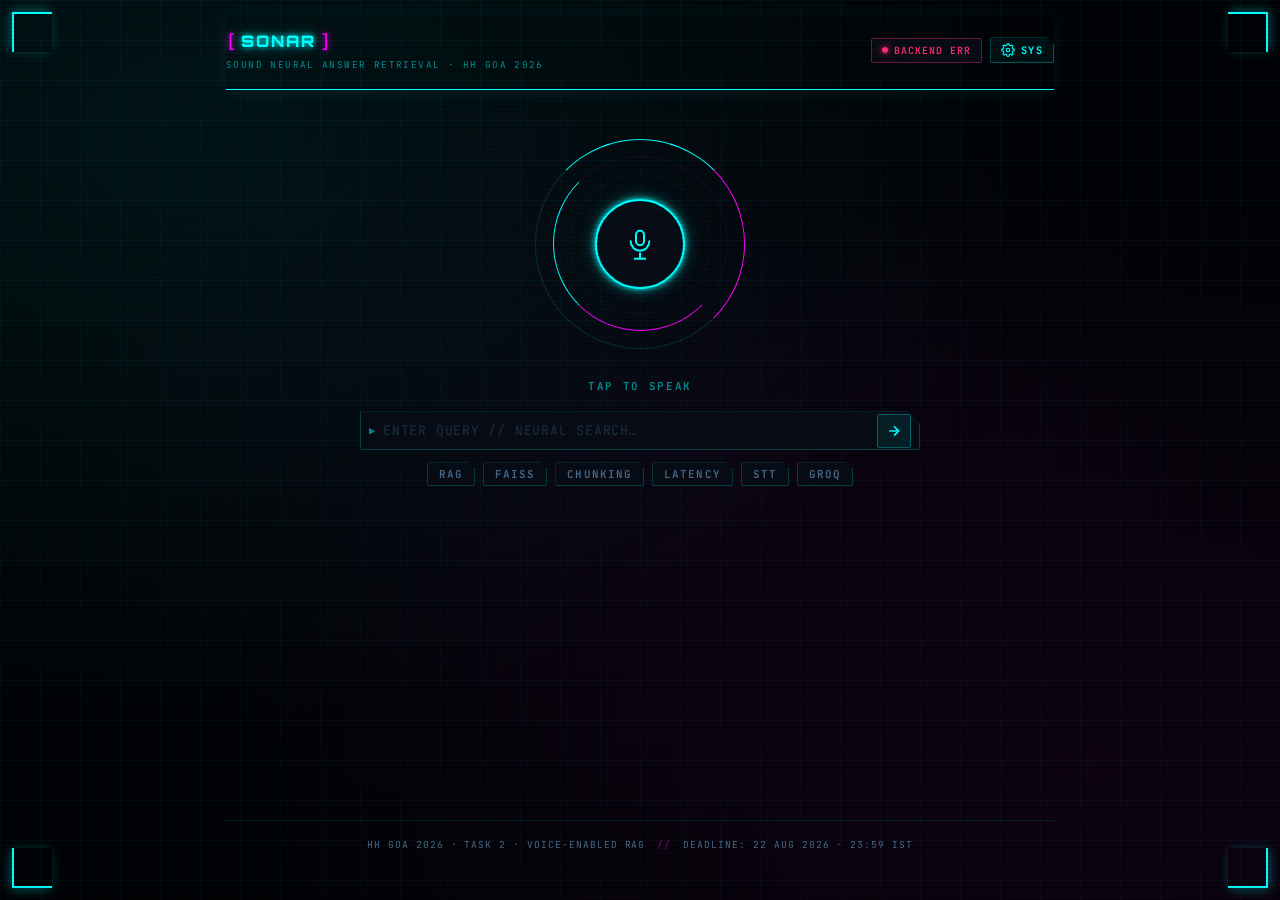
==== commit c85440fd: "feat: rebrand to SONAR (SOund Neural Answer Retrieval) across all frontend files" ====
--- a/frontend/index.html
+++ b/frontend/index.html
@@ -3,9 +3,9 @@
 <head>
   <meta charset="UTF-8" />
   <meta name="viewport" content="width=device-width, initial-scale=1.0, viewport-fit=cover" />
-  <title>VOICE//RAG — HH GOA 2026</title>
+  <title>SONAR — SOund Neural Answer Retrieval</title>
   <meta name="description" content="Voice-Enabled RAG System — HH Goa 2026. Neural retrieval at the speed of thought." />
-  <meta name="theme-color" content="#020205" />
+  <meta name="theme-color" content="#00f0ff" />
 
   <!-- PWA -->
   <link rel="manifest" href="/manifest.json" />
@@ -39,10 +39,10 @@
       <div class="hud-left">
         <div class="hud-logo">
           <span class="logo-bracket">[</span>
-          <span class="logo-text" data-text="VOICE//RAG">VOICE//RAG</span>
+          <span class="logo-text" data-text="SONAR">SONAR</span>
           <span class="logo-bracket">]</span>
         </div>
-        <div class="hud-sub">HH GOA 2026 · NEURAL RETRIEVAL SYSTEM</div>
+        <div class="hud-sub">SOund Neural Answer Retrieval · HH GOA 2026</div>
       </div>
 
       <div class="hud-right">
@@ -276,3 +276,4 @@
   <script src="app.js"></script>
 </body>
 </html>
+
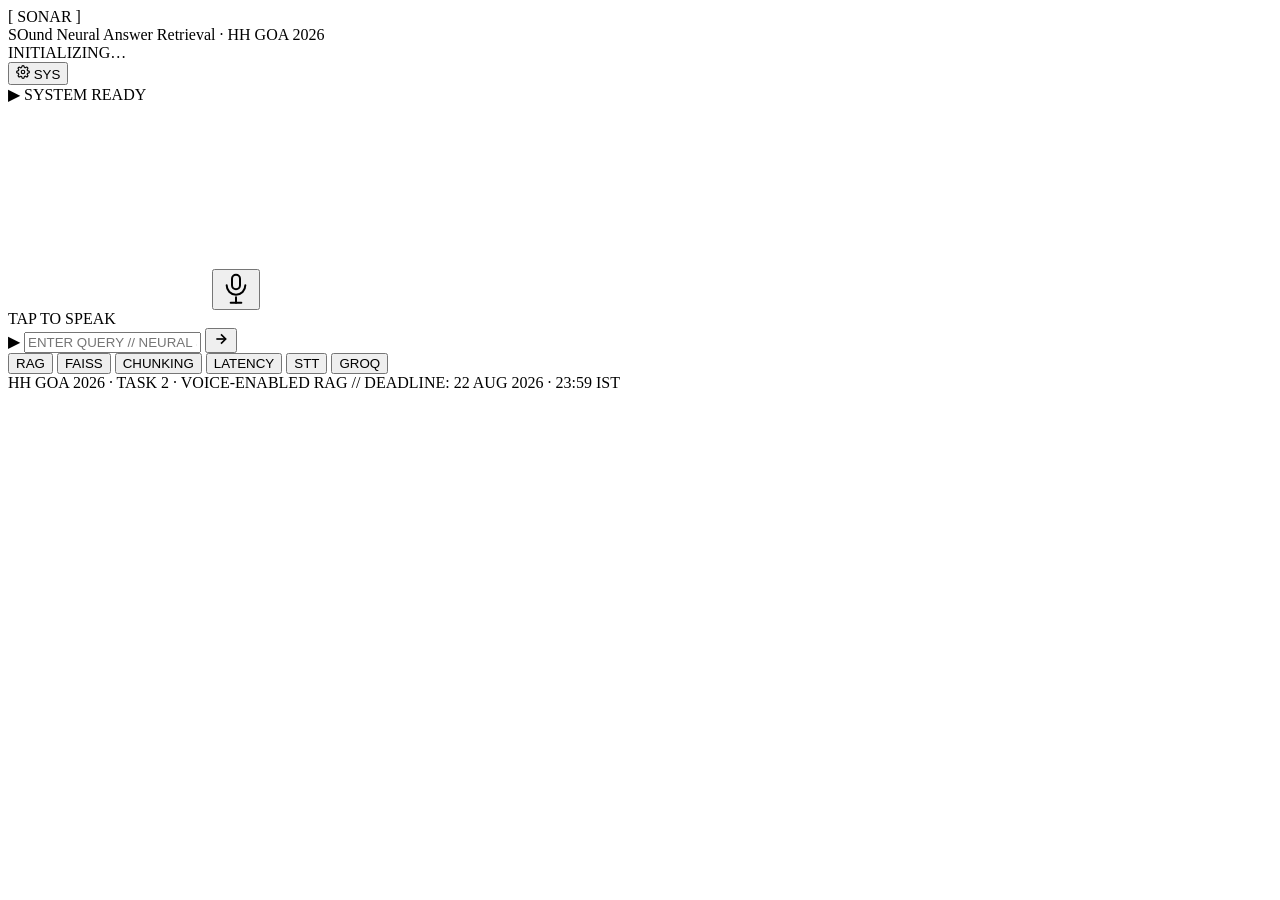
==== commit ce0b0586: "fix: landing.html now served at root, StaticFiles moved to /static to avoid route conflict" ====
--- a/frontend/index.html
+++ b/frontend/index.html
@@ -8,15 +8,15 @@
   <meta name="theme-color" content="#00f0ff" />
 
   <!-- PWA -->
-  <link rel="manifest" href="/manifest.json" />
-  <link rel="apple-touch-icon" href="/icon.svg" />
+  <link rel="manifest" href="/static/manifest.json" />
+  <link rel="apple-touch-icon" href="/static/icon.svg" />
 
   <!-- Fonts -->
   <link rel="preconnect" href="https://fonts.googleapis.com" />
   <link rel="preconnect" href="https://fonts.gstatic.com" crossorigin />
   <link href="https://fonts.googleapis.com/css2?family=Share+Tech+Mono&family=Rajdhani:wght@400;500;600;700&family=Orbitron:wght@400;700;900&display=swap" rel="stylesheet" />
 
-  <link rel="stylesheet" href="style.css" />
+  <link rel="stylesheet" href="/static/style.css" />
 </head>
 <body>
 
@@ -273,7 +273,8 @@
     </div>
   </div>
 
-  <script src="app.js"></script>
+  <script src="/static/app.js"></script>
 </body>
 </html>
 
+
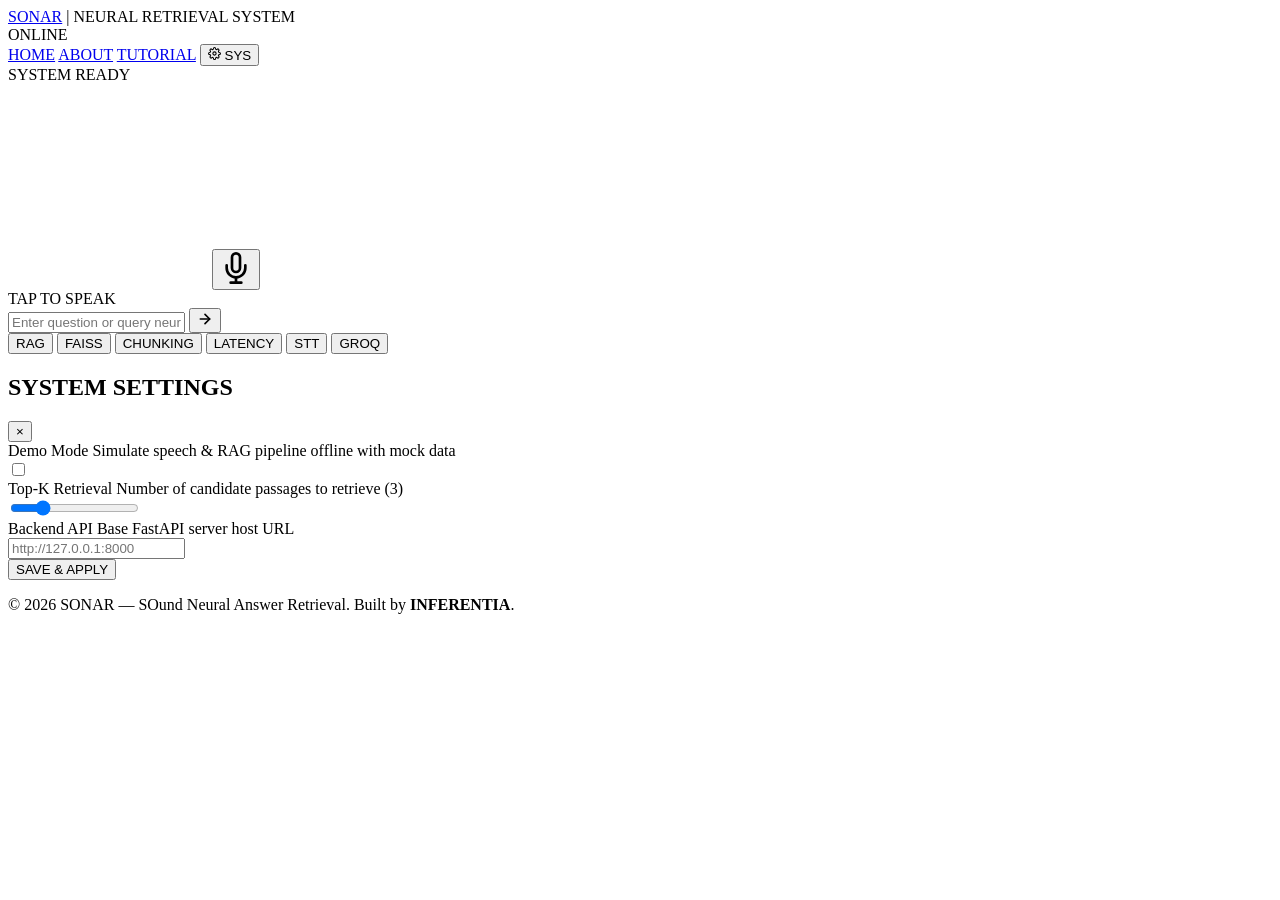
==== commit 67f10fc5: "feat: redesign main voice RAG app (/app) in PRISM aesthetic with volumetric prism flare, glowing Iri" ====
--- a/frontend/index.html
+++ b/frontend/index.html
@@ -3,9 +3,9 @@
 <head>
   <meta charset="UTF-8" />
   <meta name="viewport" content="width=device-width, initial-scale=1.0, viewport-fit=cover" />
-  <title>SONAR — SOund Neural Answer Retrieval</title>
-  <meta name="description" content="Voice-Enabled RAG System — HH Goa 2026. Neural retrieval at the speed of thought." />
-  <meta name="theme-color" content="#00f0ff" />
+  <title>SONAR — Voice Neural RAG Engine</title>
+  <meta name="description" content="SONAR: SOund Neural Answer Retrieval. Voice-enabled RAG with MSMARCO-XI, Sarvam AI, FAISS, and Groq LLM." />
+  <meta name="theme-color" content="#000000" />
 
   <!-- PWA -->
   <link rel="manifest" href="/static/manifest.json" />
@@ -14,82 +14,80 @@
   <!-- Fonts -->
   <link rel="preconnect" href="https://fonts.googleapis.com" />
   <link rel="preconnect" href="https://fonts.gstatic.com" crossorigin />
-  <link href="https://fonts.googleapis.com/css2?family=Share+Tech+Mono&family=Rajdhani:wght@400;500;600;700&family=Orbitron:wght@400;700;900&display=swap" rel="stylesheet" />
+  <link href="https://fonts.googleapis.com/css2?family=Plus+Jakarta+Sans:wght@400;500;600;700;800&family=Space+Grotesk:wght@500;700;900&family=Space+Mono:wght@400;700&display=swap" rel="stylesheet" />
 
   <link rel="stylesheet" href="/static/style.css" />
 </head>
 <body>
 
-  <!-- CRT Scanlines overlay -->
-  <div class="scanlines" aria-hidden="true"></div>
-  <!-- Grid background -->
-  <div class="bg-grid" aria-hidden="true"></div>
-  <!-- Corner decorations -->
-  <div class="corner corner-tl" aria-hidden="true"></div>
-  <div class="corner corner-tr" aria-hidden="true"></div>
-  <div class="corner corner-bl" aria-hidden="true"></div>
-  <div class="corner corner-br" aria-hidden="true"></div>
+  <!-- Volumetric Prism Light Effect Background -->
+  <div class="prism-background" aria-hidden="true">
+    <div class="prism-ambient"></div>
+    <div class="prism-cone"></div>
+    <div class="prism-horizon"></div>
+  </div>
 
   <div class="app-wrapper">
 
     <!-- ══════════════════════════════════════
-         HEADER / HUD BAR
+         TOP NAVIGATION BAR
     ══════════════════════════════════════ -->
-    <header class="hud-header" role="banner">
-      <div class="hud-left">
-        <div class="hud-logo">
-          <span class="logo-bracket">[</span>
-          <span class="logo-text" data-text="SONAR">SONAR</span>
-          <span class="logo-bracket">]</span>
-        </div>
-        <div class="hud-sub">SOund Neural Answer Retrieval · HH GOA 2026</div>
+    <header class="navbar" role="banner">
+      <div class="nav-left">
+        <a href="/" class="brand-logo">SONAR</a>
+        <span class="nav-pipe">|</span>
+        <span class="nav-sub">NEURAL RETRIEVAL SYSTEM</span>
       </div>
 
-      <div class="hud-right">
+      <div class="nav-right">
         <!-- Demo Mode Badge -->
-        <span id="demo-badge" class="demo-badge" style="display:none;">◈ DEMO</span>
+        <span id="demo-badge" class="demo-badge" style="display:none;">&bull; DEMO</span>
 
         <!-- System status -->
         <div class="sys-status" id="system-status">
           <span class="status-dot" id="status-dot"></span>
-          <span class="status-text" id="system-status-text">INITIALIZING…</span>
-        </div>
+          <span class="status-text" id="system-status-text">ONLINE</span>
+        </div>
+
+        <a href="/" class="nav-link">HOME</a>
+        <a href="/about" class="nav-link">ABOUT</a>
+        <a href="/tutorial" class="nav-link">TUTORIAL</a>
 
         <!-- Install -->
-        <button id="btn-install" class="hud-btn" style="display:none;" aria-label="Install App">
-          <svg viewBox="0 0 24 24" width="14" height="14" fill="none" stroke="currentColor" stroke-width="2"><path d="M21 15v4a2 2 0 0 1-2 2H5a2 2 0 0 1-2-2v-4"/><polyline points="7 10 12 15 17 10"/><line x1="12" y1="15" x2="12" y2="3"/></svg>
+        <button id="btn-install" class="nav-pill-btn small" style="display:none;" aria-label="Install App">
           INSTALL
         </button>
 
         <!-- Settings -->
-        <button id="btn-settings" class="hud-btn" aria-label="System settings">
-          <svg viewBox="0 0 24 24" width="14" height="14" fill="none" stroke="currentColor" stroke-width="2"><circle cx="12" cy="12" r="3"/><path d="M19.4 15a1.65 1.65 0 0 0 .33 1.82l.06.06a2 2 0 0 1-2.83 2.83l-.06-.06a1.65 1.65 0 0 0-1.82-.33 1.65 1.65 0 0 0-1 1.51V21a2 2 0 0 1-4 0v-.09A1.65 1.65 0 0 0 9 19.4a1.65 1.65 0 0 0-1.82.33l-.06.06a2 2 0 0 1-2.83-2.83l.06-.06A1.65 1.65 0 0 0 4.68 15a1.65 1.65 0 0 0-1.51-1H3a2 2 0 0 1 0-4h.09A1.65 1.65 0 0 0 4.6 9a1.65 1.65 0 0 0-.33-1.82l-.06-.06a2 2 0 0 1 2.83-2.83l.06.06A1.65 1.65 0 0 0 9 4.68a1.65 1.65 0 0 0 1-1.51V3a2 2 0 0 1 4 0v.09a1.65 1.65 0 0 0 1 1.51 1.65 1.65 0 0 0 1.82-.33l.06-.06a2 2 0 0 1 2.83 2.83l.06.06A1.65 1.65 0 0 0 19.4 9a1.65 1.65 0 0 0 1.51 1H21a2 2 0 0 1 0 4h-.09a1.65 1.65 0 0 0-1.51 1z"/></svg>
-          SYS</button>
+        <button id="btn-settings" class="nav-pill-btn settings" aria-label="System settings">
+          <svg viewBox="0 0 24 24" width="13" height="13" fill="none" stroke="currentColor" stroke-width="2"><circle cx="12" cy="12" r="3"/><path d="M19.4 15a1.65 1.65 0 0 0 .33 1.82l.06.06a2 2 0 0 1-2.83 2.83l-.06-.06a1.65 1.65 0 0 0-1.82-.33 1.65 1.65 0 0 0-1 1.51V21a2 2 0 0 1-4 0v-.09A1.65 1.65 0 0 0 9 19.4a1.65 1.65 0 0 0-1.82.33l-.06.06a2 2 0 0 1-2.83-2.83l.06-.06A1.65 1.65 0 0 0 4.68 15a1.65 1.65 0 0 0-1.51-1H3a2 2 0 0 1 0-4h.09A1.65 1.65 0 0 0 4.6 9a1.65 1.65 0 0 0-.33-1.82l-.06-.06a2 2 0 0 1 2.83-2.83l.06.06A1.65 1.65 0 0 0 9 4.68a1.65 1.65 0 0 0 1-1.51V3a2 2 0 0 1 4 0v.09a1.65 1.65 0 0 0 1 1.51 1.65 1.65 0 0 0 1.82-.33l.06-.06a2 2 0 0 1 2.83 2.83l.06.06A1.65 1.65 0 0 0 19.4 9a1.65 1.65 0 0 0 1.51 1H21a2 2 0 0 1 0 4h-.09a1.65 1.65 0 0 0-1.51 1z"/></svg>
+          SYS
+        </button>
       </div>
     </header>
 
     <!-- ══════════════════════════════════════
-         STATUS TICKER
+         STATUS TICKER BAR
     ══════════════════════════════════════ -->
     <div class="status-ticker" id="status-bar" role="status" aria-live="polite">
-      <span class="ticker-arrow">▶</span>
+      <span class="ticker-dot"></span>
       <span class="ticker-text" id="status-text">SYSTEM READY</span>
       <span class="ticker-dots">
         <span></span><span></span><span></span>
       </span>
     </div>
 
-    <main class="hud-main" role="main">
+    <main class="main-content" role="main">
 
       <!-- ══════════════════════════════════
-           VOICE INPUT SECTION
+           VOICE INPUT & SEARCH HERO
       ══════════════════════════════════ -->
-      <section class="voice-section" aria-label="Voice input">
-        <div class="mic-ring-wrapper">
-          <!-- Animated rings -->
-          <div class="mic-ring ring-1" aria-hidden="true"></div>
-          <div class="mic-ring ring-2" aria-hidden="true"></div>
-          <div class="mic-ring ring-3" aria-hidden="true"></div>
+      <section class="voice-search-hero" aria-label="Voice and search input">
+
+        <div class="mic-stage-wrapper">
+          <!-- Multi-color Iris Pulsing Rings -->
+          <div class="iris-ring ring-1" aria-hidden="true"></div>
+          <div class="iris-ring ring-2" aria-hidden="true"></div>
 
           <!-- Canvas visualizer -->
           <canvas id="audio-visualizer" width="200" height="200" aria-hidden="true"></canvas>
@@ -98,183 +96,170 @@
           <button id="btn-mic"
             class="btn-mic"
             type="button"
-            aria-label="Start voice recording"
+            aria-label="Click to start voice recording"
             aria-pressed="false">
-            <svg class="mic-icon" viewBox="0 0 24 24" width="32" height="32" fill="none" stroke="currentColor" stroke-width="1.5" stroke-linecap="round" stroke-linejoin="round">
-              <rect x="9" y="2" width="6" height="11" rx="3"/>
-              <path d="M5 10a7 7 0 0 0 14 0"/>
+            <svg class="mic-icon" viewBox="0 0 24 24" width="32" height="32" fill="none" stroke="currentColor" stroke-width="2" stroke-linecap="round" stroke-linejoin="round" aria-hidden="true">
+              <path d="M12 1a3 3 0 0 0-3 3v8a3 3 0 0 0 6 0V4a3 3 0 0 0-3-3z"/>
+              <path d="M19 10v2a7 7 0 0 1-14 0v-2"/>
               <line x1="12" y1="19" x2="12" y2="23"/>
               <line x1="8" y1="23" x2="16" y2="23"/>
             </svg>
+            <span class="mic-pulse" aria-hidden="true"></span>
           </button>
         </div>
 
-        <div class="mic-label-box">
-          <span class="mic-label" id="mic-label">TAP TO SPEAK</span>
-        </div>
+        <div class="mic-instruction" id="mic-state-label">TAP TO SPEAK</div>
+
+        <!-- Text Input Search Box -->
+        <form id="text-query-form" class="search-form" role="search" onsubmit="return false;">
+          <div class="search-input-wrap">
+            <input
+              id="text-input"
+              type="text"
+              class="search-input"
+              placeholder="Enter question or query neural knowledge..."
+              autocomplete="off"
+              spellcheck="false"
+              aria-label="Search query"
+            />
+            <button id="btn-send" class="btn-send" type="button" aria-label="Submit query">
+              <svg viewBox="0 0 24 24" width="16" height="16" fill="none" stroke="currentColor" stroke-width="2.5" stroke-linecap="round" stroke-linejoin="round">
+                <line x1="5" y1="12" x2="19" y2="12"/>
+                <polyline points="12 5 19 12 12 19"/>
+              </svg>
+            </button>
+          </div>
+        </form>
+
+        <!-- Quick suggestion chips -->
+        <div class="chips-container" id="query-chips" role="group" aria-label="Suggested search queries">
+          <button class="chip" type="button">RAG</button>
+          <button class="chip" type="button">FAISS</button>
+          <button class="chip" type="button">CHUNKING</button>
+          <button class="chip" type="button">LATENCY</button>
+          <button class="chip" type="button">STT</button>
+          <button class="chip" type="button">GROQ</button>
+        </div>
+
       </section>
 
       <!-- ══════════════════════════════════
-           TEXT INPUT
+           LIVE RESULTS PANEL
       ══════════════════════════════════ -->
-      <section class="input-section" aria-label="Text query input">
-        <form id="text-query-form" class="query-form" autocomplete="off">
-          <div class="query-input-wrapper">
-            <span class="input-prompt">▶</span>
-            <input
-              type="text"
-              id="input-text-query"
-              class="query-input"
-              placeholder="ENTER QUERY // NEURAL SEARCH…"
-              aria-label="Text query input"
-              maxlength="400"
-            />
-            <button id="btn-submit-text" class="btn-query-submit" type="submit" aria-label="Submit query">
-              <svg viewBox="0 0 24 24" width="16" height="16" fill="none" stroke="currentColor" stroke-width="2.5"><line x1="5" y1="12" x2="19" y2="12"/><polyline points="12 5 19 12 12 19"/></svg>
-            </button>
-          </div>
-        </form>
-
-        <!-- Suggestion Chips -->
-        <div class="chips-row" role="list" aria-label="Quick queries">
-          <button class="chip" data-query="What is retrieval augmented generation?" role="listitem">RAG</button>
-          <button class="chip" data-query="How does FAISS vector search work?" role="listitem">FAISS</button>
-          <button class="chip" data-query="Explain semantic chunking vs sliding window" role="listitem">CHUNKING</button>
-          <button class="chip" data-query="How does the system achieve under 200ms latency?" role="listitem">LATENCY</button>
-          <button class="chip" data-query="How does Sarvam AI speech-to-text work?" role="listitem">STT</button>
-          <button class="chip" data-query="Why use Groq for LLM generation?" role="listitem">GROQ</button>
-        </div>
+      <section id="results-panel" class="results-panel" style="display:none;" aria-live="polite">
+
+        <!-- Voice Transcription Card (shows if voice query) -->
+        <div id="transcript-section" class="glass-card transcript-card" style="display:none;">
+          <div class="card-header">
+            <span class="card-tag">🎙 SPEECH TRANSCRIPTION</span>
+            <span id="transcript-meta" class="meta-tag"></span>
+          </div>
+          <p id="transcript-text" class="transcript-body"></p>
+        </div>
+
+        <!-- Generated Answer Card -->
+        <div id="answer-card" class="glass-card answer-card">
+          <div class="card-header">
+            <div class="header-left">
+              <span class="card-tag">✨ NEURAL RESPONSE</span>
+              <span id="badge-grounded" class="badge-grounded" style="display:none;">&check; Grounded</span>
+              <span id="badge-latency" class="badge-latency"></span>
+            </div>
+            <div class="header-actions">
+              <button id="btn-speak" class="action-btn" title="Read aloud" aria-label="Read answer aloud">
+                <svg viewBox="0 0 24 24" width="14" height="14" fill="none" stroke="currentColor" stroke-width="2"><polygon points="11 5 6 9 2 9 2 15 6 15 11 19 11 5"/><path d="M15.54 8.46a5 5 0 0 1 0 7.07"/><path d="M19.07 4.93a10 10 0 0 1 0 14.14"/></svg>
+                SPEAK
+              </button>
+              <button id="btn-copy" class="action-btn" title="Copy answer" aria-label="Copy answer">
+                <svg viewBox="0 0 24 24" width="14" height="14" fill="none" stroke="currentColor" stroke-width="2"><rect x="9" y="9" width="13" height="13" rx="2" ry="2"/><path d="M5 15H4a2 2 0 0 1-2-2V4a2 2 0 0 1 2-2h9a2 2 0 0 1 2 2v1"/></svg>
+                COPY
+              </button>
+            </div>
+          </div>
+          <div id="answer-text" class="answer-content"></div>
+        </div>
+
+        <!-- Retrieved Nodes / Citations -->
+        <div id="nodes-section" class="glass-card nodes-card">
+          <div class="card-header">
+            <span class="card-tag">📚 RETRIEVED CITATIONS</span>
+            <span id="nodes-count" class="meta-tag"></span>
+          </div>
+          <div id="nodes-list" class="nodes-list"></div>
+        </div>
+
+        <!-- Telemetry Breakdown Grid -->
+        <div id="telemetry-section" class="glass-card telemetry-card">
+          <div class="card-header">
+            <span class="card-tag">⏱ LATENCY BREAKDOWN</span>
+            <span class="meta-tag">TARGET: &lt;200MS</span>
+          </div>
+          <div class="telemetry-grid" id="telemetry-grid">
+            <div class="tel-item"><span class="tel-label">STT</span><span class="tel-val" id="t-stt">—</span></div>
+            <div class="tel-item"><span class="tel-label">EMBED</span><span class="tel-val" id="t-embed">—</span></div>
+            <div class="tel-item"><span class="tel-label">FAISS</span><span class="tel-val" id="t-faiss">—</span></div>
+            <div class="tel-item"><span class="tel-label">GROQ</span><span class="tel-val" id="t-llm">—</span></div>
+            <div class="tel-item"><span class="tel-label">GUARD</span><span class="tel-val" id="t-guard">—</span></div>
+            <div class="tel-item tel-total"><span class="tel-label">TOTAL</span><span class="tel-val" id="t-total">—</span></div>
+          </div>
+        </div>
+
       </section>
 
-      <!-- ══════════════════════════════════
-           RESULTS PANEL
-      ══════════════════════════════════ -->
-      <section class="results-panel" id="results-wrapper" style="display:none;" aria-label="Query results" aria-live="polite">
-
-        <!-- Error -->
-        <div class="cp-card cp-card-error" id="error-card" style="display:none;" role="alert">
-          <div class="card-label-row">
-            <span class="card-tag tag-error">ERR</span>
-            <span class="card-title">SYSTEM ERROR</span>
-          </div>
-          <p class="card-body-text" id="error-text"></p>
-          <div class="card-hint">Enable <strong>DEMO MODE</strong> in SYS settings to run without backend.</div>
-        </div>
-
-        <!-- Transcript -->
-        <div class="cp-card" id="transcript-card">
-          <div class="card-label-row">
-            <span class="card-tag tag-stt">STT</span>
-            <span class="card-title">NEURAL TRANSCRIPT</span>
-            <span class="card-sub">SARVAM AI · saarika:v2.5</span>
-          </div>
-          <div class="card-body-text monospace" id="transcript-text"></div>
-        </div>
-
-        <!-- Answer -->
-        <div class="cp-card cp-card-answer" id="answer-card">
-          <div class="card-label-row">
-            <span class="card-tag tag-llm">LLM</span>
-            <span class="card-title">GROUNDED RESPONSE</span>
-            <span class="grounded-badge" id="grounded-badge"></span>
-          </div>
-          <div class="card-body-text" id="answer-text"></div>
-          <div class="card-actions">
-            <button id="btn-speak-answer" class="cp-action-btn" type="button" title="Read aloud">
-              <svg viewBox="0 0 24 24" width="14" height="14" fill="none" stroke="currentColor" stroke-width="2"><polygon points="11 5 6 9 2 9 2 15 6 15 11 19 11 5"/><path d="M19.07 4.93a10 10 0 0 1 0 14.14M15.54 8.46a5 5 0 0 1 0 7.07"/></svg>
-              SPEAK
-            </button>
-            <button id="btn-copy-answer" class="cp-action-btn" type="button" title="Copy answer">
-              <svg viewBox="0 0 24 24" width="14" height="14" fill="none" stroke="currentColor" stroke-width="2"><rect x="9" y="9" width="13" height="13" rx="2" ry="2"/><path d="M5 15H4a2 2 0 0 1-2-2V4a2 2 0 0 1 2-2h9a2 2 0 0 1 2 2v1"/></svg>
-              COPY
-            </button>
-          </div>
-        </div>
-
-        <!-- Sources -->
-        <div class="cp-card" id="sources-section" style="display:none;">
-          <div class="card-label-row">
-            <span class="card-tag tag-db">DB</span>
-            <span class="card-title">RETRIEVED NODES</span>
-            <span class="card-sub">MSMARCO-XI · FAISS</span>
-          </div>
-          <div class="sources-grid" id="sources-list"></div>
-        </div>
-
-        <!-- Latency -->
-        <div class="cp-card cp-card-latency" id="latency-section" style="display:none;">
-          <div class="card-label-row">
-            <span class="card-tag tag-perf">PERF</span>
-            <span class="card-title">LATENCY TELEMETRY</span>
-            <span class="card-sub">TARGET &lt;200ms</span>
-          </div>
-          <div class="latency-grid" id="latency-grid"></div>
-        </div>
-
-      </section>
-
     </main>
 
-    <!-- Footer -->
-    <footer class="hud-footer">
-      <span>HH GOA 2026 · TASK 2 · VOICE-ENABLED RAG</span>
-      <span class="footer-sep">//</span>
-      <span>DEADLINE: 22 AUG 2026 · 23:59 IST</span>
-    </footer>
-
-  </div><!-- /app-wrapper -->
-
-  <!-- ══════════════════════════════════════
-       SETTINGS MODAL
-  ══════════════════════════════════════ -->
-  <div id="settings-modal" class="modal-overlay" style="display:none;" role="dialog" aria-modal="true" aria-labelledby="modal-title">
-    <div class="modal-card">
-      <div class="modal-header">
-        <span class="modal-tag">SYS//CONFIG</span>
-        <h3 id="modal-title">SYSTEM SETTINGS</h3>
-        <button id="btn-close-settings" class="modal-close-btn" aria-label="Close settings">✕</button>
-      </div>
-
-      <div class="modal-body">
-        <div class="form-group">
-          <label class="form-label" for="setting-api-url">BACKEND NODE URL</label>
-          <input type="text" id="setting-api-url" class="cp-input" placeholder="http://127.0.0.1:8000" />
-          <small class="form-hint">Leave empty to use current host.</small>
-        </div>
-
-        <div class="form-group">
-          <label class="form-label" for="setting-top-k">TOP-K RETRIEVAL NODES: <span id="top-k-val">3</span></label>
-          <input type="range" id="setting-top-k" min="1" max="10" value="3" class="cp-range" />
-        </div>
-
-        <div class="form-group">
-          <label class="form-toggle-label" for="setting-demo-mode">
-            <span>
-              <span class="form-label">DEMO MODE</span>
-              <small class="form-hint">Simulate full pipeline — no backend needed.</small>
-            </span>
-            <input type="checkbox" id="setting-demo-mode" role="switch" class="toggle-checkbox" />
-          </label>
-        </div>
-
-        <div class="spec-grid">
-          <div class="spec-row"><span class="spec-key">DATASET</span><span class="spec-val">AI4Bharat MSMARCO-XI</span></div>
-          <div class="spec-row"><span class="spec-key">STT</span><span class="spec-val">Sarvam AI · saarika:v2.5</span></div>
-          <div class="spec-row"><span class="spec-key">EMBED</span><span class="spec-val">FastEmbed BGE-small-en-v1.5</span></div>
-          <div class="spec-row"><span class="spec-key">INDEX</span><span class="spec-val">FAISS In-RAM · IndexFlatIP</span></div>
-          <div class="spec-row"><span class="spec-key">LLM</span><span class="spec-val">Groq · llama-3.1-8b-instant</span></div>
-          <div class="spec-row"><span class="spec-key">TARGET</span><span class="spec-val">&lt;200ms end-to-end</span></div>
-        </div>
-      </div>
-
-      <div class="modal-footer">
-        <button id="btn-save-settings" class="btn-primary" type="button">SAVE CONFIG</button>
+    <!-- ══════════════════════════════════════
+         SETTINGS MODAL DRAWER
+    ══════════════════════════════════════ -->
+    <div id="settings-drawer" class="settings-modal-backdrop" aria-hidden="true">
+      <div class="settings-card" role="dialog" aria-labelledby="settings-title">
+        <div class="settings-header">
+          <h2 id="settings-title" class="settings-title">SYSTEM SETTINGS</h2>
+          <button id="btn-close-settings" class="close-btn" aria-label="Close settings">&times;</button>
+        </div>
+
+        <div class="settings-body">
+          <div class="setting-row">
+            <div class="setting-label-group">
+              <span class="setting-name">Demo Mode</span>
+              <span class="setting-desc">Simulate speech &amp; RAG pipeline offline with mock data</span>
+            </div>
+            <label class="toggle-switch">
+              <input type="checkbox" id="toggle-demo" />
+              <span class="toggle-slider"></span>
+            </label>
+          </div>
+
+          <div class="setting-row">
+            <div class="setting-label-group">
+              <span class="setting-name">Top-K Retrieval</span>
+              <span class="setting-desc">Number of candidate passages to retrieve (<span id="val-top-k">3</span>)</span>
+            </div>
+            <input type="range" id="slider-top-k" min="1" max="10" value="3" class="range-slider" />
+          </div>
+
+          <div class="setting-row">
+            <div class="setting-label-group">
+              <span class="setting-name">Backend API Base</span>
+              <span class="setting-desc">FastAPI server host URL</span>
+            </div>
+            <input type="text" id="input-api-base" class="text-field" placeholder="http://127.0.0.1:8000" />
+          </div>
+        </div>
+
+        <div class="settings-footer">
+          <button id="btn-save-settings" class="save-btn" type="button">SAVE &amp; APPLY</button>
+        </div>
       </div>
     </div>
+
+    <!-- Bottom Footer -->
+    <footer class="footer">
+      <p class="footer-text">&copy; 2026 SONAR &mdash; SOund Neural Answer Retrieval. Built by <strong>INFERENTIA</strong>.</p>
+    </footer>
+
   </div>
 
   <script src="/static/app.js"></script>
 </body>
 </html>
-
-
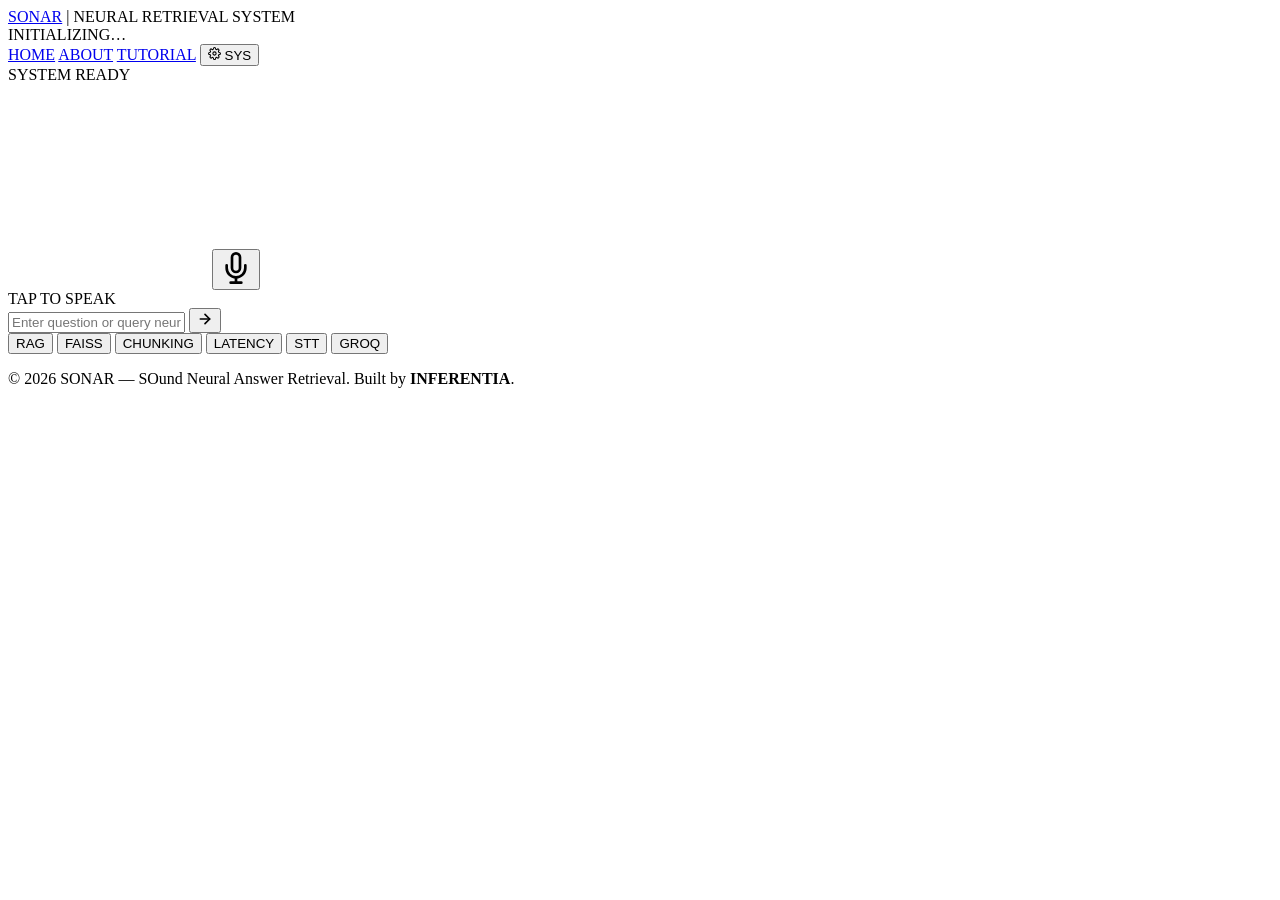
==== commit cda79716: "fix: restore full click/tap handlers for mic, search input, chips, and settings in /app" ====
--- a/frontend/index.html
+++ b/frontend/index.html
@@ -41,12 +41,12 @@
 
       <div class="nav-right">
         <!-- Demo Mode Badge -->
-        <span id="demo-badge" class="demo-badge" style="display:none;">&bull; DEMO</span>
+        <span id="demo-badge" class="demo-badge" style="display:none;">◈ DEMO</span>
 
         <!-- System status -->
         <div class="sys-status" id="system-status">
           <span class="status-dot" id="status-dot"></span>
-          <span class="status-text" id="system-status-text">ONLINE</span>
+          <span class="status-text" id="system-status-text">INITIALIZING…</span>
         </div>
 
         <a href="/" class="nav-link">HOME</a>
@@ -108,13 +108,13 @@
           </button>
         </div>
 
-        <div class="mic-instruction" id="mic-state-label">TAP TO SPEAK</div>
+        <div class="mic-instruction" id="mic-label">TAP TO SPEAK</div>
 
         <!-- Text Input Search Box -->
-        <form id="text-query-form" class="search-form" role="search" onsubmit="return false;">
+        <form id="text-query-form" class="search-form" role="search">
           <div class="search-input-wrap">
             <input
-              id="text-input"
+              id="input-text-query"
               type="text"
               class="search-input"
               placeholder="Enter question or query neural knowledge..."
@@ -122,7 +122,7 @@
               spellcheck="false"
               aria-label="Search query"
             />
-            <button id="btn-send" class="btn-send" type="button" aria-label="Submit query">
+            <button id="btn-submit-text" class="btn-send" type="submit" aria-label="Submit query">
               <svg viewBox="0 0 24 24" width="16" height="16" fill="none" stroke="currentColor" stroke-width="2.5" stroke-linecap="round" stroke-linejoin="round">
                 <line x1="5" y1="12" x2="19" y2="12"/>
                 <polyline points="12 5 19 12 12 19"/>
@@ -131,28 +131,35 @@
           </div>
         </form>
 
-        <!-- Quick suggestion chips -->
+        <!-- Quick suggestion chips with pre-baked data-query attributes -->
         <div class="chips-container" id="query-chips" role="group" aria-label="Suggested search queries">
-          <button class="chip" type="button">RAG</button>
-          <button class="chip" type="button">FAISS</button>
-          <button class="chip" type="button">CHUNKING</button>
-          <button class="chip" type="button">LATENCY</button>
-          <button class="chip" type="button">STT</button>
-          <button class="chip" type="button">GROQ</button>
+          <button class="chip" type="button" data-query="What is Retrieval-Augmented Generation?">RAG</button>
+          <button class="chip" type="button" data-query="How does in-memory vector search with FAISS work?">FAISS</button>
+          <button class="chip" type="button" data-query="What is semantic chunking and how does it differ from sliding window?">CHUNKING</button>
+          <button class="chip" type="button" data-query="How does the system achieve under 200 ms latency?">LATENCY</button>
+          <button class="chip" type="button" data-query="How does the Sarvam AI speech-to-text work?">STT</button>
+          <button class="chip" type="button" data-query="What LLM does this system use and why Groq?">GROQ</button>
         </div>
 
       </section>
 
       <!-- ══════════════════════════════════
-           LIVE RESULTS PANEL
+           LIVE RESULTS PANEL (results-wrapper)
       ══════════════════════════════════ -->
-      <section id="results-panel" class="results-panel" style="display:none;" aria-live="polite">
-
-        <!-- Voice Transcription Card (shows if voice query) -->
-        <div id="transcript-section" class="glass-card transcript-card" style="display:none;">
+      <section id="results-wrapper" class="results-panel" style="display:none;" aria-live="polite">
+
+        <!-- Error Card (if any error occurs) -->
+        <div id="error-card" class="glass-card error-card" style="display:none;">
+          <div class="card-header">
+            <span class="card-tag error-tag">⚠ SYSTEM NOTIFICATION</span>
+          </div>
+          <p id="error-text" class="error-body"></p>
+        </div>
+
+        <!-- Voice Transcription Card (shows on voice queries) -->
+        <div id="transcript-card" class="glass-card transcript-card" style="display:none;">
           <div class="card-header">
             <span class="card-tag">🎙 SPEECH TRANSCRIPTION</span>
-            <span id="transcript-meta" class="meta-tag"></span>
           </div>
           <p id="transcript-text" class="transcript-body"></p>
         </div>
@@ -162,15 +169,14 @@
           <div class="card-header">
             <div class="header-left">
               <span class="card-tag">✨ NEURAL RESPONSE</span>
-              <span id="badge-grounded" class="badge-grounded" style="display:none;">&check; Grounded</span>
-              <span id="badge-latency" class="badge-latency"></span>
+              <span id="grounded-badge" class="grounded-badge">✓ Grounded</span>
             </div>
             <div class="header-actions">
-              <button id="btn-speak" class="action-btn" title="Read aloud" aria-label="Read answer aloud">
+              <button id="btn-speak-answer" class="action-btn" title="Read aloud" aria-label="Read answer aloud">
                 <svg viewBox="0 0 24 24" width="14" height="14" fill="none" stroke="currentColor" stroke-width="2"><polygon points="11 5 6 9 2 9 2 15 6 15 11 19 11 5"/><path d="M15.54 8.46a5 5 0 0 1 0 7.07"/><path d="M19.07 4.93a10 10 0 0 1 0 14.14"/></svg>
                 SPEAK
               </button>
-              <button id="btn-copy" class="action-btn" title="Copy answer" aria-label="Copy answer">
+              <button id="btn-copy-answer" class="action-btn" title="Copy answer" aria-label="Copy answer">
                 <svg viewBox="0 0 24 24" width="14" height="14" fill="none" stroke="currentColor" stroke-width="2"><rect x="9" y="9" width="13" height="13" rx="2" ry="2"/><path d="M5 15H4a2 2 0 0 1-2-2V4a2 2 0 0 1 2-2h9a2 2 0 0 1 2 2v1"/></svg>
                 COPY
               </button>
@@ -179,29 +185,20 @@
           <div id="answer-text" class="answer-content"></div>
         </div>
 
-        <!-- Retrieved Nodes / Citations -->
-        <div id="nodes-section" class="glass-card nodes-card">
+        <!-- Retrieved Nodes / Citations (sources-section) -->
+        <div id="sources-section" class="glass-card nodes-card" style="display:none;">
           <div class="card-header">
             <span class="card-tag">📚 RETRIEVED CITATIONS</span>
-            <span id="nodes-count" class="meta-tag"></span>
-          </div>
-          <div id="nodes-list" class="nodes-list"></div>
-        </div>
-
-        <!-- Telemetry Breakdown Grid -->
-        <div id="telemetry-section" class="glass-card telemetry-card">
-          <div class="card-header">
-            <span class="card-tag">⏱ LATENCY BREAKDOWN</span>
-            <span class="meta-tag">TARGET: &lt;200MS</span>
-          </div>
-          <div class="telemetry-grid" id="telemetry-grid">
-            <div class="tel-item"><span class="tel-label">STT</span><span class="tel-val" id="t-stt">—</span></div>
-            <div class="tel-item"><span class="tel-label">EMBED</span><span class="tel-val" id="t-embed">—</span></div>
-            <div class="tel-item"><span class="tel-label">FAISS</span><span class="tel-val" id="t-faiss">—</span></div>
-            <div class="tel-item"><span class="tel-label">GROQ</span><span class="tel-val" id="t-llm">—</span></div>
-            <div class="tel-item"><span class="tel-label">GUARD</span><span class="tel-val" id="t-guard">—</span></div>
-            <div class="tel-item tel-total"><span class="tel-label">TOTAL</span><span class="tel-val" id="t-total">—</span></div>
-          </div>
+          </div>
+          <div id="sources-list" class="nodes-list"></div>
+        </div>
+
+        <!-- Telemetry Breakdown Grid (latency-section) -->
+        <div id="latency-section" class="glass-card telemetry-card" style="display:none;">
+          <div class="card-header">
+            <span class="card-tag">⏱ LATENCY TELEMETRY</span>
+          </div>
+          <div class="latency-grid-container" id="latency-grid"></div>
         </div>
 
       </section>
@@ -209,9 +206,9 @@
     </main>
 
     <!-- ══════════════════════════════════════
-         SETTINGS MODAL DRAWER
+         SETTINGS MODAL (settings-modal)
     ══════════════════════════════════════ -->
-    <div id="settings-drawer" class="settings-modal-backdrop" aria-hidden="true">
+    <div id="settings-modal" class="settings-modal-backdrop" style="display:none;" aria-hidden="true">
       <div class="settings-card" role="dialog" aria-labelledby="settings-title">
         <div class="settings-header">
           <h2 id="settings-title" class="settings-title">SYSTEM SETTINGS</h2>
@@ -225,7 +222,7 @@
               <span class="setting-desc">Simulate speech &amp; RAG pipeline offline with mock data</span>
             </div>
             <label class="toggle-switch">
-              <input type="checkbox" id="toggle-demo" />
+              <input type="checkbox" id="setting-demo-mode" />
               <span class="toggle-slider"></span>
             </label>
           </div>
@@ -233,9 +230,9 @@
           <div class="setting-row">
             <div class="setting-label-group">
               <span class="setting-name">Top-K Retrieval</span>
-              <span class="setting-desc">Number of candidate passages to retrieve (<span id="val-top-k">3</span>)</span>
-            </div>
-            <input type="range" id="slider-top-k" min="1" max="10" value="3" class="range-slider" />
+              <span class="setting-desc">Number of candidate passages to retrieve (<span id="top-k-val">3</span>)</span>
+            </div>
+            <input type="range" id="setting-top-k" min="1" max="10" value="3" class="range-slider" />
           </div>
 
           <div class="setting-row">
@@ -243,7 +240,7 @@
               <span class="setting-name">Backend API Base</span>
               <span class="setting-desc">FastAPI server host URL</span>
             </div>
-            <input type="text" id="input-api-base" class="text-field" placeholder="http://127.0.0.1:8000" />
+            <input type="text" id="setting-api-url" class="text-field" placeholder="http://127.0.0.1:8000" />
           </div>
         </div>
 
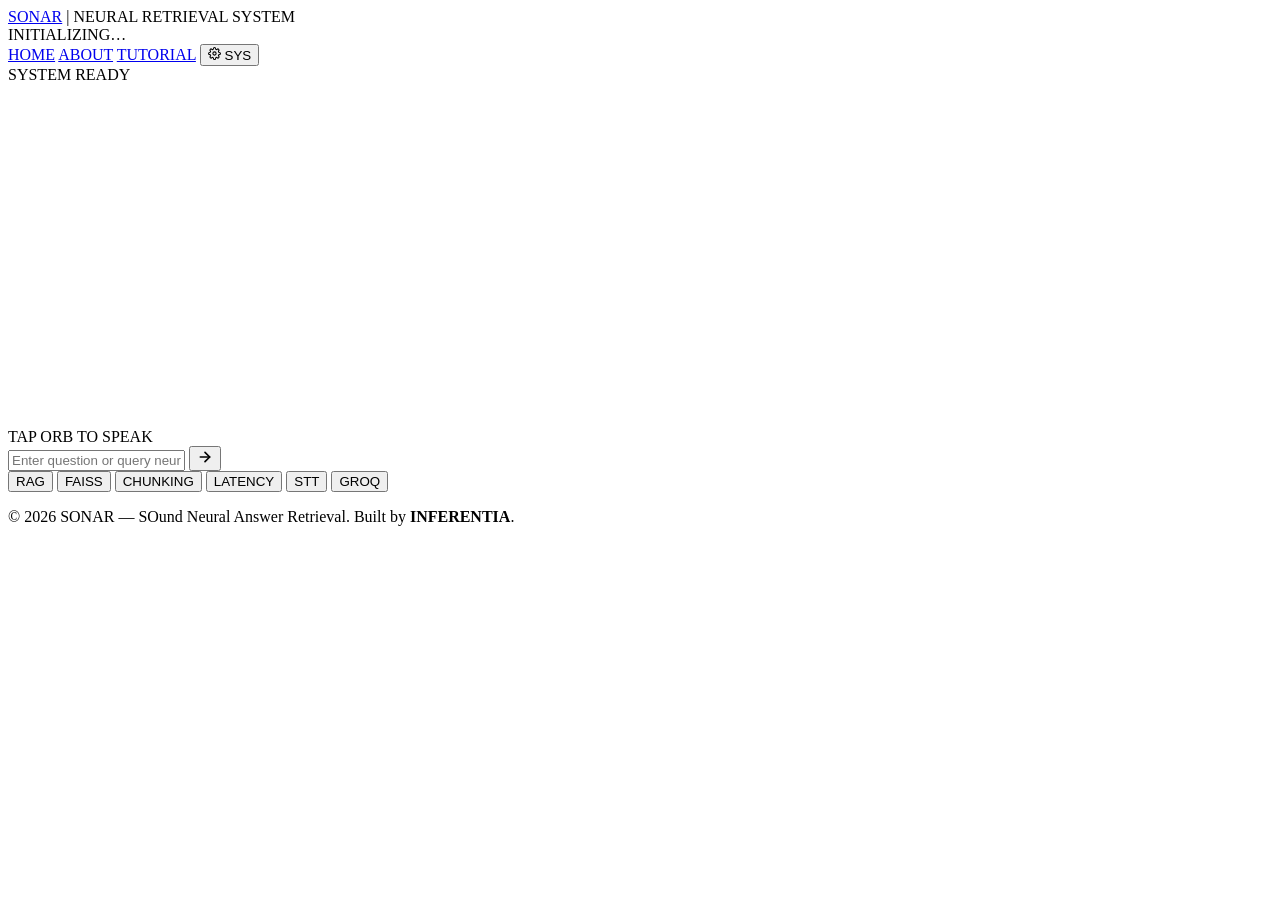
==== commit bd00e75f: "feat: replace mic button with golden wireframe AI orb — audio-reactive yellow light particles + radi" ====
--- a/frontend/index.html
+++ b/frontend/index.html
@@ -84,31 +84,23 @@
       ══════════════════════════════════ -->
       <section class="voice-search-hero" aria-label="Voice and search input">
 
-        <div class="mic-stage-wrapper">
-          <!-- Multi-color Iris Pulsing Rings -->
-          <div class="iris-ring ring-1" aria-hidden="true"></div>
-          <div class="iris-ring ring-2" aria-hidden="true"></div>
-
-          <!-- Canvas visualizer -->
-          <canvas id="audio-visualizer" width="200" height="200" aria-hidden="true"></canvas>
-
-          <!-- Mic Button -->
-          <button id="btn-mic"
-            class="btn-mic"
-            type="button"
+        <!-- Golden AI Orb — click anywhere on the canvas to toggle recording -->
+        <div class="orb-stage-wrapper">
+          <canvas
+            id="btn-mic"
+            class="ai-orb-canvas"
+            width="340"
+            height="340"
+            role="button"
+            tabindex="0"
             aria-label="Click to start voice recording"
-            aria-pressed="false">
-            <svg class="mic-icon" viewBox="0 0 24 24" width="32" height="32" fill="none" stroke="currentColor" stroke-width="2" stroke-linecap="round" stroke-linejoin="round" aria-hidden="true">
-              <path d="M12 1a3 3 0 0 0-3 3v8a3 3 0 0 0 6 0V4a3 3 0 0 0-3-3z"/>
-              <path d="M19 10v2a7 7 0 0 1-14 0v-2"/>
-              <line x1="12" y1="19" x2="12" y2="23"/>
-              <line x1="8" y1="23" x2="16" y2="23"/>
-            </svg>
-            <span class="mic-pulse" aria-hidden="true"></span>
-          </button>
-        </div>
-
-        <div class="mic-instruction" id="mic-label">TAP TO SPEAK</div>
+            aria-pressed="false"
+          ></canvas>
+          <!-- hidden real button so app.js event listeners still attach -->
+          <button id="btn-mic-real" style="display:none;" aria-hidden="true"></button>
+        </div>
+
+        <div class="mic-instruction" id="mic-label">TAP ORB TO SPEAK</div>
 
         <!-- Text Input Search Box -->
         <form id="text-query-form" class="search-form" role="search">
@@ -257,6 +249,7 @@
 
   </div>
 
+  <script src="/static/orb.js"></script>
   <script src="/static/app.js"></script>
 </body>
 </html>
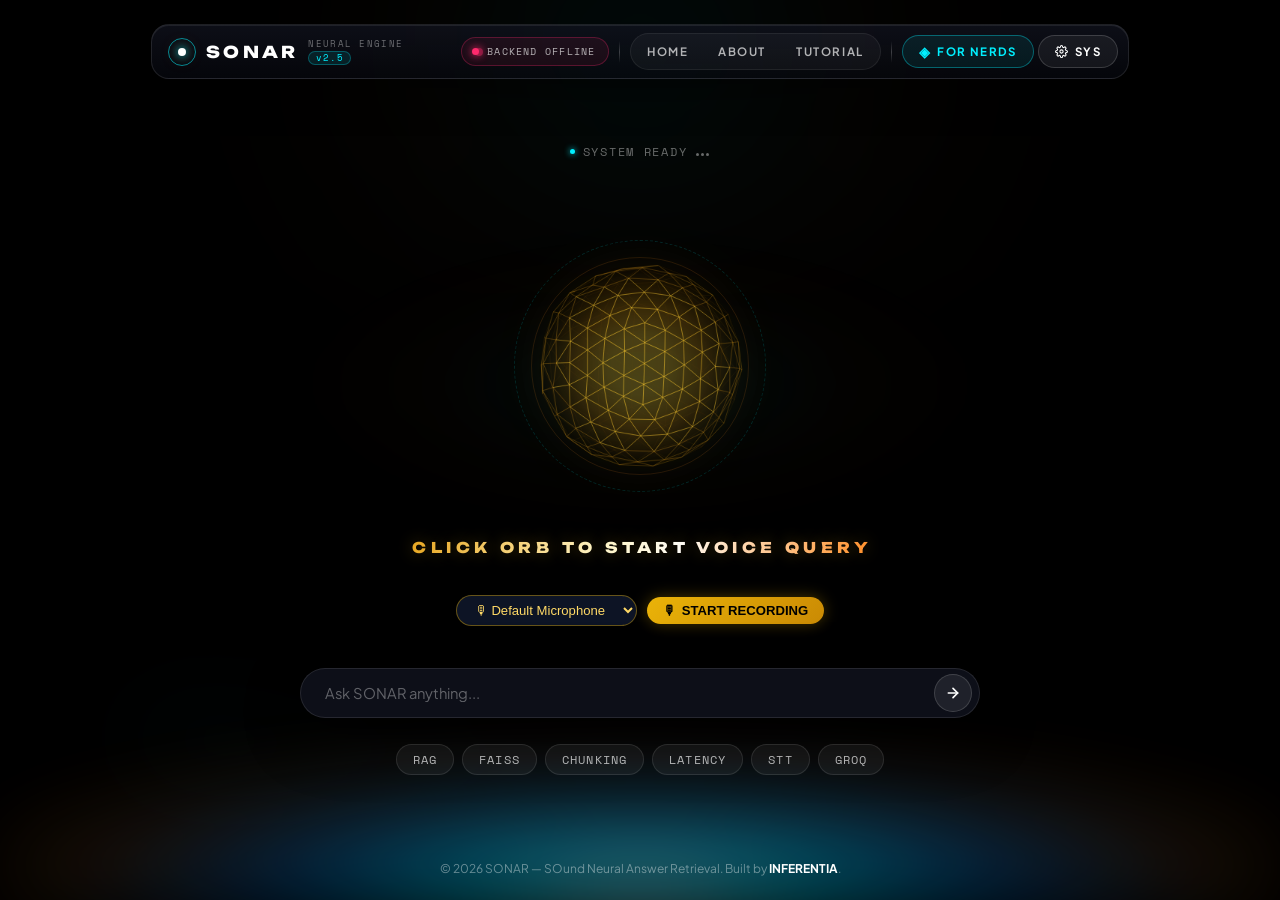
==== commit 9b20c0f0: "Deploy SONAR Multilingual Voice RAG: Hybrid BM25+FAISS, Groq LPU, AudioWorklet PCM, Render deploymen" ====
--- a/frontend/index.html
+++ b/frontend/index.html
@@ -8,15 +8,15 @@
   <meta name="theme-color" content="#000000" />
 
   <!-- PWA -->
-  <link rel="manifest" href="/static/manifest.json" />
-  <link rel="apple-touch-icon" href="/static/icon.svg" />
+  <link rel="manifest" href="manifest.json" />
+  <link rel="apple-touch-icon" href="icon.svg" />
 
   <!-- Fonts -->
   <link rel="preconnect" href="https://fonts.googleapis.com" />
   <link rel="preconnect" href="https://fonts.gstatic.com" crossorigin />
-  <link href="https://fonts.googleapis.com/css2?family=Plus+Jakarta+Sans:wght@400;500;600;700;800&family=Space+Grotesk:wght@500;700;900&family=Space+Mono:wght@400;700&display=swap" rel="stylesheet" />
-
-  <link rel="stylesheet" href="/static/style.css" />
+  <link href="https://fonts.googleapis.com/css2?family=Plus+Jakarta+Sans:wght@400;500;600;700;800&family=Space+Grotesk:wght@500;700;900&family=Space+Mono:wght@400;700&family=Unbounded:wght@400;600;700;800;900&display=swap" rel="stylesheet" />
+
+  <link rel="stylesheet" href="style.css" />
 </head>
 <body>
 
@@ -30,52 +30,197 @@
   <div class="app-wrapper">
 
     <!-- ══════════════════════════════════════
-         TOP NAVIGATION BAR
+         TOP NAVIGATION BAR (ENTERPRISE COCKPIT HEADER)
     ══════════════════════════════════════ -->
     <header class="navbar" role="banner">
-      <div class="nav-left">
-        <a href="/" class="brand-logo">SONAR</a>
-        <span class="nav-pipe">|</span>
-        <span class="nav-sub">NEURAL RETRIEVAL SYSTEM</span>
-      </div>
-
-      <div class="nav-right">
-        <!-- Demo Mode Badge -->
-        <span id="demo-badge" class="demo-badge" style="display:none;">◈ DEMO</span>
-
-        <!-- System status -->
-        <div class="sys-status" id="system-status">
-          <span class="status-dot" id="status-dot"></span>
-          <span class="status-text" id="system-status-text">INITIALIZING…</span>
-        </div>
-
-        <a href="/" class="nav-link">HOME</a>
-        <a href="/about" class="nav-link">ABOUT</a>
-        <a href="/tutorial" class="nav-link">TUTORIAL</a>
-
-        <!-- Install -->
-        <button id="btn-install" class="nav-pill-btn small" style="display:none;" aria-label="Install App">
-          INSTALL
-        </button>
-
-        <!-- Settings -->
-        <button id="btn-settings" class="nav-pill-btn settings" aria-label="System settings">
-          <svg viewBox="0 0 24 24" width="13" height="13" fill="none" stroke="currentColor" stroke-width="2"><circle cx="12" cy="12" r="3"/><path d="M19.4 15a1.65 1.65 0 0 0 .33 1.82l.06.06a2 2 0 0 1-2.83 2.83l-.06-.06a1.65 1.65 0 0 0-1.82-.33 1.65 1.65 0 0 0-1 1.51V21a2 2 0 0 1-4 0v-.09A1.65 1.65 0 0 0 9 19.4a1.65 1.65 0 0 0-1.82.33l-.06.06a2 2 0 0 1-2.83-2.83l.06-.06A1.65 1.65 0 0 0 4.68 15a1.65 1.65 0 0 0-1.51-1H3a2 2 0 0 1 0-4h.09A1.65 1.65 0 0 0 4.6 9a1.65 1.65 0 0 0-.33-1.82l-.06-.06a2 2 0 0 1 2.83-2.83l.06.06A1.65 1.65 0 0 0 9 4.68a1.65 1.65 0 0 0 1-1.51V3a2 2 0 0 1 4 0v.09a1.65 1.65 0 0 0 1 1.51 1.65 1.65 0 0 0 1.82-.33l.06-.06a2 2 0 0 1 2.83 2.83l.06.06A1.65 1.65 0 0 0 19.4 9a1.65 1.65 0 0 0 1.51 1H21a2 2 0 0 1 0 4h-.09a1.65 1.65 0 0 0-1.51 1z"/></svg>
-          SYS
-        </button>
+      <div class="navbar-inner">
+        <!-- Left: Brand lockup -->
+        <div class="nav-left">
+          <a href="landing.html" class="brand-lockup nav-mag" aria-label="SONAR home">
+            <span class="brand-sonar" aria-hidden="true">
+              <span class="brand-sonar-ring"></span>
+              <span class="brand-sonar-core"></span>
+            </span>
+            <span class="brand-logo">SONAR</span>
+            <span class="brand-badge-wrap">
+              <span class="nav-sub">NEURAL ENGINE</span>
+              <span class="nav-version">v2.5</span>
+            </span>
+          </a>
+        </div>
+
+        <!-- Right: Status + links + controls -->
+        <div class="nav-right">
+          <div class="sys-status nav-mag" id="system-status" title="System Connectivity Status">
+            <span class="status-pulse" aria-hidden="true"></span>
+            <span class="status-dot" id="status-dot"></span>
+            <span class="status-text" id="system-status-text">INITIALIZING…</span>
+          </div>
+
+
+          <div class="nav-divider" aria-hidden="true"></div>
+
+          <nav class="nav-links-group" aria-label="Main Navigation">
+            <a href="landing.html" class="nav-link nav-mag"><span>HOME</span></a>
+            <a href="about.html" class="nav-link nav-mag"><span>ABOUT</span></a>
+            <a href="tutorial.html" class="nav-link nav-mag"><span>TUTORIAL</span></a>
+          </nav>
+
+          <div class="nav-divider" aria-hidden="true"></div>
+
+          <div class="nav-controls-group">
+            <button id="btn-for-nerds" class="nav-pill-btn nerds-btn nav-mag" aria-expanded="false" aria-controls="nerds-hud-drawer" title="Toggle Neural Engine Specs & Real-time Telemetry">
+              <span class="btn-shine" aria-hidden="true"></span>
+              <span class="nerds-glyph">◈</span>
+              <span>FOR NERDS</span>
+            </button>
+
+            <button id="btn-install" class="nav-pill-btn small nav-mag" style="display:none;" aria-label="Install App">
+              <span class="btn-shine" aria-hidden="true"></span>
+              INSTALL
+            </button>
+
+            <button id="btn-settings" class="nav-pill-btn settings-btn nav-mag" aria-label="System settings" title="System Settings">
+              <span class="btn-shine" aria-hidden="true"></span>
+              <svg viewBox="0 0 24 24" width="13" height="13" fill="none" stroke="currentColor" stroke-width="2"><circle cx="12" cy="12" r="3"/><path d="M19.4 15a1.65 1.65 0 0 0 .33 1.82l.06.06a2 2 0 0 1-2.83 2.83l-.06-.06a1.65 1.65 0 0 0-1.82-.33 1.65 1.65 0 0 0-1 1.51V21a2 2 0 0 1-4 0v-.09A1.65 1.65 0 0 0 9 19.4a1.65 1.65 0 0 0-1.82.33l-.06.06a2 2 0 0 1-2.83-2.83l.06-.06A1.65 1.65 0 0 0 4.68 15a1.65 1.65 0 0 0-1.51-1H3a2 2 0 0 1 0-4h.09A1.65 1.65 0 0 0 4.6 9a1.65 1.65 0 0 0-.33-1.82l-.06-.06a2 2 0 0 1 2.83-2.83l.06.06A1.65 1.65 0 0 0 9 4.68a1.65 1.65 0 0 0 1-1.51V3a2 2 0 0 1 4 0v.09a1.65 1.65 0 0 0 1 1.51 1.65 1.65 0 0 0 1.82-.33l.06-.06a2 2 0 0 1 2.83 2.83l.06.06A1.65 1.65 0 0 0 19.4 9a1.65 1.65 0 0 0 1.51 1H21a2 2 0 0 1 0 4h-.09a1.65 1.65 0 0 0-1.51 1z"/></svg>
+              <span>SYS</span>
+            </button>
+          </div>
+        </div>
       </div>
     </header>
 
     <!-- ══════════════════════════════════════
-         STATUS TICKER BAR
+         STATUS TICKER BAR (HIGH-TECH RAIL)
     ══════════════════════════════════════ -->
-    <div class="status-ticker" id="status-bar" role="status" aria-live="polite">
-      <span class="ticker-dot"></span>
-      <span class="ticker-text" id="status-text">SYSTEM READY</span>
-      <span class="ticker-dots">
-        <span></span><span></span><span></span>
-      </span>
+    <div class="status-ticker-wrapper">
+      <div class="status-ticker" id="status-bar" role="status" aria-live="polite">
+        <span class="ticker-dot"></span>
+        <span class="ticker-text" id="status-text">SYSTEM READY</span>
+        <span class="ticker-dots" aria-hidden="true">
+          <span></span><span></span><span></span>
+        </span>
+      </div>
     </div>
+
+    <!-- ══════════════════════════════════════
+         FOR NERDS: NEURAL ENGINE TELEMETRY COCKPIT HUD
+    ══════════════════════════════════════ -->
+    <section id="nerds-hud-drawer" class="nerds-hud-drawer" style="display:none;" aria-label="Engine Technical Specs and Real-time Telemetry">
+      <div class="nerds-hud-container">
+        <div class="nerds-hud-header">
+          <div class="nerds-title-group">
+            <span class="nerds-badge">COCKPIT v2.5</span>
+            <h3 class="nerds-heading">SYSTEM INTERNALS &amp; TELEMETRY MATRIX</h3>
+          </div>
+          <div class="nerds-hud-actions">
+            <span class="live-pulse-indicator"><span class="pulse-ring"></span> LIVE BUS</span>
+            <button id="btn-close-nerds" class="nerds-close-btn" aria-label="Close nerd stats">&times;</button>
+          </div>
+        </div>
+
+        <div class="nerds-grid">
+          <!-- Card 1: Vector Database -->
+          <div class="nerd-card">
+            <div class="nerd-card-top">
+              <span class="nerd-card-icon">⚡</span>
+              <span class="nerd-card-title">VECTOR RETRIEVAL (FAISS)</span>
+              <span class="nerd-metric-badge">0-IO RAM</span>
+            </div>
+            <div class="nerd-spec-list">
+              <div class="nerd-spec-row"><span class="spec-k">INDEX TYPE</span><span class="spec-v font-mono">IndexFlatIP (Exact Cosine)</span></div>
+              <div class="nerd-spec-row"><span class="spec-k">EMBEDDING DIM</span><span class="spec-v font-mono">768-D Dense Vectors</span></div>
+              <div class="nerd-spec-row"><span class="spec-k">CORPUS</span><span class="spec-v font-mono">MSMARCO-XI Ground Truth</span></div>
+              <div class="nerd-spec-row"><span class="spec-k">INDEX SEARCH TIME</span><span class="spec-v font-mono text-cyan" id="nerd-faiss-time">&le; 5.2 ms</span></div>
+            </div>
+          </div>
+
+          <!-- Card 2: Inference LPU -->
+          <div class="nerd-card">
+            <div class="nerd-card-top">
+              <span class="nerd-card-icon">🧠</span>
+              <span class="nerd-card-title">LLM INFERENCE (GROQ LPU)</span>
+              <span class="nerd-metric-badge accent">750 T/s</span>
+            </div>
+            <div class="nerd-spec-list">
+              <div class="nerd-spec-row"><span class="spec-k">FOUNDATION MODEL</span><span class="spec-v font-mono">Meta Llama-3.1-8B-Instant</span></div>
+              <div class="nerd-spec-row"><span class="spec-k">ACCELERATOR</span><span class="spec-v font-mono">Groq Tensor Streaming LPU</span></div>
+              <div class="nerd-spec-row"><span class="spec-k">CONTEXT LIMIT</span><span class="spec-v font-mono">512 in / 256 out capped</span></div>
+              <div class="nerd-spec-row"><span class="spec-k">AVG TTFT</span><span class="spec-v font-mono text-orange" id="nerd-groq-time">~68 ms</span></div>
+            </div>
+          </div>
+
+          <!-- Card 3: Neural ASR -->
+          <div class="nerd-card">
+            <div class="nerd-card-top">
+              <span class="nerd-card-icon">🎙️</span>
+              <span class="nerd-card-title">SPEECH PIPELINE (SARVAM AI)</span>
+              <span class="nerd-metric-badge">MULTILINGUAL</span>
+            </div>
+            <div class="nerd-spec-list">
+              <div class="nerd-spec-row"><span class="spec-k">ACOUSTIC MODEL</span><span class="spec-v font-mono">Sarvam saarika:v2.5</span></div>
+              <div class="nerd-spec-row"><span class="spec-k">STREAMING CODEC</span><span class="spec-v font-mono">Opus / 16kHz Mono 1-Ch</span></div>
+              <div class="nerd-spec-row"><span class="spec-k">VAD ALGORITHM</span><span class="spec-v font-mono">Energy + WebRTC Bi-Filter</span></div>
+              <div class="nerd-spec-row"><span class="spec-k">ASR LATENCY SLA</span><span class="spec-v font-mono text-cyan" id="nerd-asr-time">&le; 58 ms</span></div>
+            </div>
+          </div>
+
+          <!-- Card 4: Grounding Guard & Budget -->
+          <div class="nerd-card">
+            <div class="nerd-card-top">
+              <span class="nerd-card-icon">🛡️</span>
+              <span class="nerd-card-title">GROUNDING &amp; SLA BUDGET</span>
+              <span class="nerd-metric-badge green">&lt;200ms TARGET</span>
+            </div>
+            <div class="nerd-spec-list">
+              <div class="nerd-spec-row"><span class="spec-k">HALLUCINATION GUARD</span><span class="spec-v font-mono">Strict Citation Verifier</span></div>
+              <div class="nerd-spec-row"><span class="spec-k">SIMILARITY THRESHOLD</span><span class="spec-v font-mono">&ge; 0.750 Cosine Score</span></div>
+              <div class="nerd-spec-row"><span class="spec-k">ORB VISUAL STATE</span><span class="spec-v font-mono text-gold" id="nerd-orb-state">IDLE (MORPH 1.0)</span></div>
+              <div class="nerd-spec-row"><span class="spec-k">LAST ROUNDTRIP</span><span class="spec-v font-mono text-green" id="nerd-total-time">—</span></div>
+            </div>
+          </div>
+        </div>
+
+        <!-- Live Pipeline Timeline Flow -->
+        <div class="nerd-pipeline-flow">
+          <div class="pipeline-node active" id="pipe-vad">
+            <span class="node-num">01</span>
+            <span class="node-name">AUDIO VAD</span>
+            <span class="node-time">~0ms</span>
+          </div>
+          <div class="pipeline-connector"></div>
+          <div class="pipeline-node" id="pipe-stt">
+            <span class="node-num">02</span>
+            <span class="node-name">SARVAM STT</span>
+            <span class="node-time">~58ms</span>
+          </div>
+          <div class="pipeline-connector"></div>
+          <div class="pipeline-node" id="pipe-embed">
+            <span class="node-num">03</span>
+            <span class="node-name">FASTEMBED</span>
+            <span class="node-time">~9ms</span>
+          </div>
+          <div class="pipeline-connector"></div>
+          <div class="pipeline-node" id="pipe-faiss">
+            <span class="node-num">04</span>
+            <span class="node-name">FAISS SEARCH</span>
+            <span class="node-time">~5ms</span>
+          </div>
+          <div class="pipeline-connector"></div>
+          <div class="pipeline-node" id="pipe-groq">
+            <span class="node-num">05</span>
+            <span class="node-name">GROQ LPU</span>
+            <span class="node-time">~70ms</span>
+          </div>
+          <div class="pipeline-connector"></div>
+          <div class="pipeline-node" id="pipe-guard">
+            <span class="node-num">06</span>
+            <span class="node-name">GROUNDING</span>
+            <span class="node-time">~4ms</span>
+          </div>
+        </div>
+      </div>
+    </section>
 
     <main class="main-content" role="main">
 
@@ -100,7 +245,17 @@
           <button id="btn-mic-real" style="display:none;" aria-hidden="true"></button>
         </div>
 
-        <div class="mic-instruction" id="mic-label">TAP ORB TO SPEAK</div>
+        <div class="mic-instruction" id="mic-label" role="button" tabindex="0" style="cursor:pointer; user-select:none;" title="Click to start / stop voice recording">CLICK ORB TO START VOICE QUERY</div>
+
+        <!-- Microphone Selector & Toggle Button -->
+        <div class="mic-controls-row" style="display:flex; justify-content:center; align-items:center; flex-wrap:wrap; gap:10px; margin: 8px 0 16px;">
+          <select id="select-mic-device" class="mic-device-select" style="background: rgba(15, 23, 42, 0.9); color: #ffd966; border: 1px solid rgba(234, 179, 8, 0.4); border-radius: 20px; padding: 6px 14px; font-size: 0.82rem; outline: none; cursor: pointer; max-width: 260px;" title="Select input microphone">
+            <option value="">🎙 Loading Microphones...</option>
+          </select>
+          <button id="btn-toggle-mic" type="button" style="background: linear-gradient(135deg, #eab308, #ca8a04); color: #000; font-weight: 700; border: none; border-radius: 20px; padding: 6px 16px; font-size: 0.82rem; cursor: pointer; display: flex; align-items: center; gap: 6px; box-shadow: 0 0 15px rgba(234, 179, 8, 0.3); transition: all 0.2s;" title="Toggle voice recording">
+            <span id="btn-toggle-mic-icon">🎙</span> <span id="btn-toggle-mic-text">START RECORDING</span>
+          </button>
+        </div>
 
         <!-- Text Input Search Box -->
         <form id="text-query-form" class="search-form" role="search">
@@ -109,7 +264,7 @@
               id="input-text-query"
               type="text"
               class="search-input"
-              placeholder="Enter question or query neural knowledge..."
+              placeholder="Ask SONAR anything..."
               autocomplete="off"
               spellcheck="false"
               aria-label="Search query"
@@ -210,17 +365,6 @@
         <div class="settings-body">
           <div class="setting-row">
             <div class="setting-label-group">
-              <span class="setting-name">Demo Mode</span>
-              <span class="setting-desc">Simulate speech &amp; RAG pipeline offline with mock data</span>
-            </div>
-            <label class="toggle-switch">
-              <input type="checkbox" id="setting-demo-mode" />
-              <span class="toggle-slider"></span>
-            </label>
-          </div>
-
-          <div class="setting-row">
-            <div class="setting-label-group">
               <span class="setting-name">Top-K Retrieval</span>
               <span class="setting-desc">Number of candidate passages to retrieve (<span id="top-k-val">3</span>)</span>
             </div>
@@ -249,7 +393,7 @@
 
   </div>
 
-  <script src="/static/orb.js"></script>
-  <script src="/static/app.js"></script>
+  <script src="orb.js"></script>
+  <script src="app.js"></script>
 </body>
 </html>
--- a/frontend/style.css
+++ b/frontend/style.css
@@ -0,0 +1,1657 @@
+/* ═════════════════════════════════════════════════════════════════════
+   SONAR // PRISM DESIGN SYSTEM STYLESHEET
+   Aesthetic: Deep Midnight Black, Volumetric Prism Flare, Sleek Glassmorphism
+   ═════════════════════════════════════════════════════════════════════ */
+
+*, *::before, *::after {
+  box-sizing: border-box;
+  margin: 0;
+  padding: 0;
+}
+
+:root {
+  --bg-color: #000000;
+  --surface-card: rgba(18, 20, 32, 0.78);
+  --surface-border: rgba(255, 255, 255, 0.1);
+  --surface-border-hover: rgba(0, 240, 255, 0.35);
+
+  --accent-cyan: #00f0ff;
+  --accent-orange: #ff8c28;
+  --accent-green: #05ffa1;
+  --accent-magenta: #ff2a6d;
+  --accent-blue: #5b6df5;
+
+  --text-primary: #ffffff;
+  --text-secondary: rgba(255, 255, 255, 0.68);
+  --text-muted: rgba(255, 255, 255, 0.4);
+
+  --font-body: 'Plus Jakarta Sans', sans-serif;
+  --font-heading: 'Space Grotesk', sans-serif;
+  --font-mono: 'Space Mono', monospace;
+}
+
+html, body {
+  min-height: 100%;
+  width: 100%;
+  background: var(--bg-color);
+  color: var(--text-primary);
+  font-family: var(--font-body);
+  overflow-x: hidden;
+  -webkit-font-smoothing: antialiased;
+  scroll-behavior: smooth;
+  text-rendering: optimizeLegibility;
+}
+
+::selection {
+  background: var(--accent-orange);
+  color: #000000;
+}
+
+/* Tactile Active Physics */
+button:active:not(.nav-pill-btn), .chip:active, .action-btn:active, .btn-send:active {
+  transform: scale(0.96) !important;
+  transition: transform 0.08s ease !important;
+}
+
+/* ══════════════════════════════════════════
+   VOLUMETRIC PRISM LIGHTING
+══════════════════════════════════════════ */
+.prism-background {
+  position: fixed;
+  inset: 0;
+  pointer-events: none;
+  z-index: 1;
+  overflow: hidden;
+}
+
+.prism-cone {
+  position: absolute;
+  top: 10%;
+  left: 50%;
+  transform: translateX(-50%);
+  width: 80vw;
+  max-width: 1100px;
+  height: 75vh;
+  background: conic-gradient(
+    from 180deg at 50% 100%,
+    rgba(0, 240, 255, 0) 0deg,
+    rgba(0, 180, 255, 0.07) 25deg,
+    rgba(255, 140, 40, 0.05) 45deg,
+    rgba(252, 238, 10, 0.04) 55deg,
+    rgba(5, 255, 161, 0.06) 70deg,
+    rgba(0, 240, 255, 0.1) 85deg,
+    rgba(0, 240, 255, 0) 100deg
+  );
+  filter: blur(60px);
+  opacity: 0.85;
+}
+
+.prism-horizon {
+  position: absolute;
+  bottom: 0;
+  left: 50%;
+  transform: translateX(-50%);
+  width: 100vw;
+  height: 26vh;
+  background: radial-gradient(
+    ellipse 70% 80% at 50% 100%,
+    rgba(255, 255, 255, 0.7) 0%,
+    rgba(0, 240, 255, 0.6) 18%,
+    rgba(0, 130, 255, 0.35) 42%,
+    rgba(255, 140, 40, 0.12) 65%,
+    transparent 85%
+  );
+  filter: blur(40px);
+  opacity: 0.9;
+}
+
+.prism-ambient {
+  position: absolute;
+  top: -20%;
+  left: 50%;
+  transform: translateX(-50%);
+  width: 85vw;
+  height: 50vh;
+  background: radial-gradient(circle, rgba(0, 240, 255, 0.05) 0%, rgba(255, 140, 40, 0.02) 40%, transparent 70%);
+  filter: blur(75px);
+}
+
+/* ══════════════════════════════════════════
+   APP SHELL WRAPPER
+══════════════════════════════════════ */
+.app-wrapper {
+  position: relative;
+  z-index: 10;
+  min-height: 100vh;
+  display: flex;
+  flex-direction: column;
+  justify-content: space-between;
+  padding: 24px 36px;
+  max-width: 1050px;
+  margin: 0 auto;
+  animation: app-fade-in 0.85s cubic-bezier(0.16, 1, 0.3, 1) forwards;
+}
+
+@keyframes app-fade-in {
+  from {
+    opacity: 0;
+    transform: scale(0.96) translateY(12px);
+    filter: blur(8px);
+  }
+  to {
+    opacity: 1;
+    transform: scale(1) translateY(0);
+    filter: blur(0);
+  }
+}
+
+/* ══════════════════════════════════════════
+   TOP NAVBAR — Glass cockpit header
+══════════════════════════════════════ */
+.navbar {
+  width: 100%;
+  padding-bottom: 18px;
+  z-index: 40;
+}
+
+.navbar-inner {
+  display: flex;
+  align-items: center;
+  justify-content: space-between;
+  gap: 16px;
+  width: 100%;
+  padding: 8px 10px 8px 12px;
+  background: linear-gradient(180deg, rgba(18, 20, 32, 0.72), rgba(8, 10, 18, 0.58));
+  border: 1px solid rgba(255, 255, 255, 0.1);
+  border-radius: 18px;
+  backdrop-filter: blur(22px) saturate(160%);
+  -webkit-backdrop-filter: blur(22px) saturate(160%);
+  box-shadow:
+    0 12px 40px rgba(0, 0, 0, 0.45),
+    inset 0 1px 0 rgba(255, 255, 255, 0.08);
+  animation: navbar-drop 0.75s cubic-bezier(0.16, 1, 0.3, 1) both;
+}
+
+@keyframes navbar-drop {
+  from { opacity: 0; transform: translateY(-14px); filter: blur(8px); }
+  to   { opacity: 1; transform: translateY(0); filter: blur(0); }
+}
+
+.nav-mag {
+  position: relative;
+  display: inline-flex;
+  align-items: center;
+  will-change: transform;
+  transition: transform 0.22s cubic-bezier(0.22, 1, 0.36, 1);
+}
+
+.nav-ripple {
+  position: absolute;
+  border-radius: 50%;
+  background: rgba(255, 255, 255, 0.28);
+  pointer-events: none;
+  transform: scale(0);
+  animation: nav-ripple 0.55s ease-out forwards;
+  z-index: 3;
+}
+
+@keyframes nav-ripple {
+  to { transform: scale(1); opacity: 0; }
+}
+
+.nav-left {
+  display: flex;
+  align-items: center;
+  min-width: 0;
+}
+
+.brand-lockup {
+  display: inline-flex;
+  align-items: center;
+  gap: 10px;
+  text-decoration: none;
+  color: inherit;
+  padding: 4px 8px 4px 4px;
+  border-radius: 12px;
+  transition: background 0.3s ease;
+}
+.brand-lockup:hover {
+  background: rgba(255, 255, 255, 0.04);
+}
+
+.brand-sonar {
+  position: relative;
+  width: 28px;
+  height: 28px;
+  flex-shrink: 0;
+  display: grid;
+  place-items: center;
+}
+.brand-sonar-core {
+  width: 8px;
+  height: 8px;
+  border-radius: 50%;
+  background: #fff;
+  box-shadow: 0 0 10px rgba(0, 240, 255, 0.9), 0 0 18px rgba(255, 140, 40, 0.45);
+  z-index: 1;
+}
+.brand-sonar-ring {
+  position: absolute;
+  inset: 0;
+  border-radius: 50%;
+  border: 1.5px solid rgba(0, 240, 255, 0.55);
+  animation: sonar-ping 2.4s cubic-bezier(0.16, 1, 0.3, 1) infinite;
+}
+.brand-lockup:hover .brand-sonar-ring {
+  animation-duration: 1.1s;
+  border-color: var(--accent-orange);
+}
+
+@keyframes sonar-ping {
+  0%   { transform: scale(0.55); opacity: 0.9; }
+  70%  { transform: scale(1.15); opacity: 0; }
+  100% { transform: scale(1.15); opacity: 0; }
+}
+
+.brand-logo {
+  font-family: 'Unbounded', var(--font-heading);
+  font-weight: 800;
+  font-size: 1.02rem;
+  letter-spacing: 0.2em;
+  color: #ffffff;
+  text-decoration: none;
+  text-transform: uppercase;
+  transition: text-shadow 0.35s ease, color 0.3s ease;
+}
+.brand-lockup:hover .brand-logo {
+  text-shadow: 0 0 14px rgba(0, 240, 255, 0.55), 0 0 28px rgba(255, 140, 40, 0.28);
+}
+
+.brand-badge-wrap {
+  display: flex;
+  flex-direction: column;
+  gap: 2px;
+  line-height: 1.1;
+}
+
+.nav-pipe {
+  color: rgba(255, 255, 255, 0.2);
+}
+
+.nav-sub {
+  font-family: var(--font-mono);
+  font-size: 0.58rem;
+  letter-spacing: 0.14em;
+  color: var(--text-muted);
+  text-transform: uppercase;
+}
+
+.nav-version {
+  font-family: var(--font-mono);
+  font-size: 0.58rem;
+  letter-spacing: 0.08em;
+  color: var(--accent-cyan);
+  background: rgba(0, 240, 255, 0.1);
+  border: 1px solid rgba(0, 240, 255, 0.28);
+  border-radius: 999px;
+  padding: 1px 7px;
+  width: fit-content;
+}
+
+.nav-right {
+  display: flex;
+  align-items: center;
+  gap: 10px;
+  flex-wrap: wrap;
+  justify-content: flex-end;
+}
+
+.nav-divider {
+  width: 1px;
+  height: 22px;
+  background: linear-gradient(180deg, transparent, rgba(255, 255, 255, 0.22), transparent);
+  flex-shrink: 0;
+}
+
+.nav-links-group,
+.nav-controls-group {
+  display: flex;
+  align-items: center;
+  gap: 4px;
+}
+
+.nav-links-group {
+  padding: 3px;
+  background: rgba(255, 255, 255, 0.04);
+  border: 1px solid rgba(255, 255, 255, 0.07);
+  border-radius: 999px;
+}
+
+.demo-badge {
+  font-family: var(--font-mono);
+  font-size: 0.62rem;
+  font-weight: 700;
+  letter-spacing: 0.1em;
+  color: var(--accent-orange);
+  background: rgba(255, 140, 40, 0.12);
+  border: 1px solid rgba(255, 140, 40, 0.35);
+  border-radius: 999px;
+  padding: 5px 10px;
+  animation: badge-glow 2.4s ease-in-out infinite;
+}
+
+@keyframes badge-glow {
+  0%, 100% { box-shadow: 0 0 0 rgba(255, 140, 40, 0); }
+  50% { box-shadow: 0 0 14px rgba(255, 140, 40, 0.35); }
+}
+
+.sys-status {
+  position: relative;
+  display: inline-flex;
+  align-items: center;
+  gap: 8px;
+  font-family: var(--font-mono);
+  font-size: 0.64rem;
+  color: var(--text-secondary);
+  letter-spacing: 0.12em;
+  text-transform: uppercase;
+  padding: 6px 12px 6px 10px;
+  border-radius: 999px;
+  background: rgba(5, 255, 161, 0.06);
+  border: 1px solid rgba(5, 255, 161, 0.18);
+  transition: border-color 0.3s, background 0.3s, box-shadow 0.3s, color 0.3s;
+}
+.sys-status:hover {
+  border-color: rgba(5, 255, 161, 0.4);
+  box-shadow: 0 0 18px rgba(5, 255, 161, 0.18);
+  color: #ffffff;
+}
+
+.status-pulse {
+  position: absolute;
+  left: 13px;
+  width: 8px;
+  height: 8px;
+  border-radius: 50%;
+  background: var(--accent-green);
+  opacity: 0.45;
+  animation: status-ring 1.8s ease-out infinite;
+  pointer-events: none;
+}
+
+@keyframes status-ring {
+  0%   { transform: scale(1); opacity: 0.55; }
+  100% { transform: scale(2.6); opacity: 0; }
+}
+
+.status-dot {
+  position: relative;
+  width: 7px;
+  height: 7px;
+  border-radius: 50%;
+  background: var(--accent-green);
+  box-shadow: 0 0 8px var(--accent-green);
+  z-index: 1;
+}
+
+.sys-status.ready .status-dot {
+  background: var(--accent-green);
+  box-shadow: 0 0 8px var(--accent-green);
+}
+.sys-status.error {
+  background: rgba(255, 42, 109, 0.08);
+  border-color: rgba(255, 42, 109, 0.28);
+}
+.sys-status.error .status-dot,
+.sys-status.error .status-pulse {
+  background: var(--accent-magenta);
+  box-shadow: 0 0 8px var(--accent-magenta);
+}
+.sys-status.demo {
+  background: rgba(255, 140, 40, 0.08);
+  border-color: rgba(255, 140, 40, 0.28);
+}
+.sys-status.demo .status-dot,
+.sys-status.demo .status-pulse {
+  background: var(--accent-orange);
+  box-shadow: 0 0 8px var(--accent-orange);
+}
+
+.nav-link {
+  position: relative;
+  overflow: hidden;
+  font-family: var(--font-body);
+  font-size: 0.72rem;
+  font-weight: 650;
+  letter-spacing: 0.14em;
+  color: var(--text-secondary);
+  text-decoration: none;
+  text-transform: uppercase;
+  padding: 7px 13px;
+  border-radius: 999px;
+  overflow: hidden;
+  transition: color 0.25s ease, background 0.25s ease;
+}
+.nav-link span {
+  position: relative;
+  z-index: 1;
+}
+.nav-link::before {
+  content: '';
+  position: absolute;
+  inset: 0;
+  border-radius: 999px;
+  background: rgba(255, 255, 255, 0.08);
+  transform: scale(0.72);
+  opacity: 0;
+  transition: transform 0.28s cubic-bezier(0.16, 1, 0.3, 1), opacity 0.28s ease;
+}
+.nav-link::after {
+  content: '';
+  position: absolute;
+  left: 14px;
+  right: 14px;
+  bottom: 5px;
+  height: 1.5px;
+  border-radius: 999px;
+  background: linear-gradient(90deg, var(--accent-cyan), var(--accent-orange));
+  transform: scaleX(0);
+  transform-origin: center;
+  transition: transform 0.28s cubic-bezier(0.16, 1, 0.3, 1);
+  z-index: 1;
+}
+.nav-link:hover,
+.nav-link:focus-visible {
+  color: #ffffff;
+}
+.nav-link:hover::before,
+.nav-link:focus-visible::before {
+  opacity: 1;
+  transform: scale(1);
+}
+.nav-link:hover::after,
+.nav-link:focus-visible::after {
+  transform: scaleX(1);
+}
+
+.nav-pill-btn {
+  position: relative;
+  isolation: isolate;
+  font-family: var(--font-body);
+  font-size: 0.72rem;
+  font-weight: 700;
+  letter-spacing: 0.12em;
+  color: #ffffff;
+  background: rgba(255, 255, 255, 0.06);
+  border: 1px solid rgba(255, 255, 255, 0.16);
+  border-radius: 999px;
+  padding: 8px 16px;
+  cursor: pointer;
+  display: inline-flex;
+  align-items: center;
+  gap: 7px;
+  text-transform: uppercase;
+  overflow: hidden;
+  transition:
+    background 0.28s ease,
+    color 0.28s ease,
+    border-color 0.28s ease,
+    box-shadow 0.28s ease,
+    transform 0.18s ease;
+}
+.nav-pill-btn .btn-shine {
+  position: absolute;
+  inset: 0;
+  background: linear-gradient(115deg, transparent 35%, rgba(255, 255, 255, 0.28) 50%, transparent 65%);
+  transform: translateX(-130%);
+  pointer-events: none;
+  z-index: 0;
+}
+.nav-pill-btn > * {
+  position: relative;
+  z-index: 1;
+}
+.nav-pill-btn:hover {
+  background: rgba(255, 255, 255, 0.12);
+  border-color: rgba(255, 255, 255, 0.38);
+  box-shadow: 0 0 22px rgba(255, 255, 255, 0.12);
+  transform: translateY(-1px);
+}
+.nav-pill-btn:hover .btn-shine {
+  animation: btn-shine-sweep 0.7s ease forwards;
+}
+.nav-pill-btn:active {
+  transform: translateY(0) scale(0.97);
+}
+
+@keyframes btn-shine-sweep {
+  to { transform: translateX(130%); }
+}
+
+.settings-btn svg {
+  transition: transform 0.55s cubic-bezier(0.16, 1, 0.3, 1);
+}
+.settings-btn:hover svg {
+  transform: rotate(90deg);
+}
+
+.nerds-btn .nerds-glyph {
+  display: inline-block;
+  transition: transform 0.45s cubic-bezier(0.16, 1, 0.3, 1), filter 0.3s ease;
+}
+.nerds-btn:hover .nerds-glyph {
+  transform: rotate(45deg) scale(1.12);
+  filter: drop-shadow(0 0 6px var(--accent-cyan));
+}
+
+@media (prefers-reduced-motion: reduce) {
+  .navbar-inner,
+  .brand-sonar-ring,
+  .status-pulse,
+  .demo-badge,
+  .nav-pill-btn .btn-shine {
+    animation: none !important;
+  }
+  .nav-mag { transition: none; }
+  .main-content::before,
+  .voice-search-hero,
+  .orb-stage-wrapper::before,
+  .orb-stage-wrapper::after,
+  .mic-instruction,
+  .search-input-wrap::before,
+  .chip { animation: none !important; }
+}
+
+/* ══════════════════════════════════════════
+   STATUS TICKER
+══════════════════════════════════════ */
+.status-ticker {
+  display: flex;
+  align-items: center;
+  justify-content: center;
+  gap: 8px;
+  padding: 10px 0 6px;
+  font-family: var(--font-mono);
+  font-size: 0.72rem;
+  letter-spacing: 0.15em;
+  color: var(--text-muted);
+  text-transform: uppercase;
+  transition: color 0.2s;
+}
+.status-ticker.visible {
+  color: var(--accent-cyan);
+}
+
+.ticker-dot {
+  width: 5px;
+  height: 5px;
+  border-radius: 50%;
+  background: var(--accent-cyan);
+  box-shadow: 0 0 6px var(--accent-cyan);
+}
+
+.ticker-dots span {
+  display: inline-block;
+  width: 3px;
+  height: 3px;
+  border-radius: 50%;
+  background: var(--text-muted);
+  margin: 0 1px;
+}
+
+/* ══════════════════════════════════════════
+   MAIN CONTENT
+══════════════════════════════════════ */
+.main-content {
+  display: flex;
+  flex-direction: column;
+  align-items: center;
+  gap: 36px;
+  margin: 16px 0 36px;
+  width: 100%;
+  position: relative;
+}
+
+.main-content::before {
+  content: '';
+  position: absolute;
+  top: 4%;
+  left: 50%;
+  width: min(72vw, 760px);
+  height: 56%;
+  transform: translate(-50%, -4%) scale(0.96);
+  background: radial-gradient(ellipse, rgba(0, 240, 255, 0.08), rgba(255, 140, 40, 0.025) 42%, transparent 72%);
+  filter: blur(28px);
+  opacity: 0.7;
+  pointer-events: none;
+  transition: transform 0.7s cubic-bezier(0.16, 1, 0.3, 1), opacity 0.7s ease;
+}
+
+.main-content:hover::before {
+  transform: translate(-50%, -4%) scale(1.04);
+  opacity: 1;
+}
+
+/* ══════════════════════════════════════════
+   VOICE & SEARCH SECTION
+══════════════════════════════════════ */
+.voice-search-hero {
+  display: flex;
+  flex-direction: column;
+  align-items: center;
+  gap: 22px;
+  width: 100%;
+  max-width: 680px;
+  position: relative;
+  z-index: 1;
+  animation: hero-rise 0.9s 0.12s cubic-bezier(0.16, 1, 0.3, 1) both;
+}
+
+@keyframes hero-rise {
+  from { opacity: 0; transform: translateY(18px); }
+  to { opacity: 1; transform: translateY(0); }
+}
+
+
+/* ── AI Orb Stage ─────────────────────────────────── */
+.orb-stage-wrapper {
+  position: relative;
+  display: flex;
+  align-items: center;
+  justify-content: center;
+  margin: 8px auto 6px;
+  width: 280px;
+  height: 280px;
+  isolation: isolate;
+}
+
+.orb-stage-wrapper::before,
+.orb-stage-wrapper::after {
+  content: '';
+  position: absolute;
+  border: 1px solid rgba(0, 240, 255, 0.14);
+  border-radius: 50%;
+  pointer-events: none;
+  z-index: -1;
+}
+
+.orb-stage-wrapper::before {
+  inset: 14px;
+  border-style: dashed;
+  animation: orbit-ring 18s linear infinite;
+}
+
+.orb-stage-wrapper::after {
+  inset: 31px;
+  border-color: rgba(255, 140, 40, 0.13);
+  animation: orbit-ring-reverse 12s linear infinite;
+}
+
+@keyframes orbit-ring {
+  to { transform: rotate(360deg); }
+}
+
+@keyframes orbit-ring-reverse {
+  to { transform: rotate(-360deg); }
+}
+
+.ai-orb-canvas {
+  display: block;
+  width: 260px;
+  height: 260px;
+  cursor: pointer;
+  outline: none;
+  border: none;
+  background: transparent;
+  filter: drop-shadow(0 0 28px rgba(255, 196, 40, 0.45));
+  transform: scale(0.98);
+  transition: filter 0.3s, transform 0.45s cubic-bezier(0.16, 1, 0.3, 1);
+}
+
+.ai-orb-canvas.recording {
+  filter: drop-shadow(0 0 48px rgba(255, 196, 40, 0.95));
+}
+
+.ai-orb-canvas:hover {
+  filter: drop-shadow(0 0 36px rgba(255, 196, 40, 0.7));
+  transform: scale(1.04);
+}
+
+.mic-instruction {
+  font-family: 'Unbounded', var(--font-heading);
+  font-size: 0.92rem;
+  font-weight: 800;
+  letter-spacing: 0.3em;
+  padding-left: 0.3em;
+  background: linear-gradient(105deg, #e8a620 0%, #fff8d0 42%, #ffffff 58%, #ff8c28 100%);
+  -webkit-background-clip: text;
+  background-clip: text;
+  color: transparent;
+  text-shadow: 0 0 16px rgba(255, 196, 40, 0.28);
+  text-transform: uppercase;
+  user-select: none;
+  transition: color 0.3s;
+  animation: instruction-breathe 2.8s ease-in-out infinite;
+  margin-top: 4px;
+  margin-bottom: 8px;
+}
+
+@keyframes instruction-breathe {
+  0%, 100% { opacity: 0.58; letter-spacing: 0.22em; }
+  50% { opacity: 0.9; letter-spacing: 0.25em; }
+}
+
+.mic-instruction.listening {
+  background: linear-gradient(105deg, #fff8d0 0%, #ffc428 48%, #ff8c28 100%);
+  -webkit-background-clip: text;
+  background-clip: text;
+  color: transparent;
+  text-shadow: 0 0 12px rgba(255, 196, 40, 0.8);
+}
+
+
+/* Search Input Box */
+.search-form {
+  width: 100%;
+  margin-top: 4px;
+}
+
+.search-input-wrap {
+  position: relative;
+  width: 100%;
+  display: flex;
+  align-items: center;
+  filter: drop-shadow(0 12px 26px rgba(0, 0, 0, 0.28));
+}
+
+.search-input-wrap::before {
+  content: '';
+  position: absolute;
+  inset: -1px;
+  border-radius: 999px;
+  background: linear-gradient(110deg, transparent 18%, rgba(0, 240, 255, 0.45), rgba(255, 140, 40, 0.45), transparent 82%);
+  background-size: 220% 100%;
+  opacity: 0;
+  pointer-events: none;
+  transition: opacity 0.3s ease;
+  animation: input-scan 4.5s linear infinite;
+}
+
+.search-input-wrap:focus-within::before { opacity: 1; }
+
+@keyframes input-scan {
+  to { background-position: -220% 0; }
+}
+
+.search-input {
+  width: 100%;
+  background: rgba(18, 20, 32, 0.75);
+  border: 1px solid var(--surface-border);
+  border-radius: 999px;
+  padding: 15px 56px 15px 24px;
+  font-family: var(--font-body);
+  font-size: 0.92rem;
+  color: #ffffff;
+  backdrop-filter: blur(16px);
+  outline: none;
+  box-shadow: 0 10px 30px rgba(0, 0, 0, 0.5);
+  transition: all 0.25s;
+  position: relative;
+  z-index: 1;
+}
+
+.search-input:focus {
+  border-color: rgba(0, 240, 255, 0.5);
+  box-shadow: 0 12px 35px rgba(0, 0, 0, 0.7), 0 0 25px rgba(0, 240, 255, 0.2);
+}
+
+.search-input::placeholder {
+  color: rgba(255, 255, 255, 0.35);
+}
+
+.btn-send {
+  position: absolute;
+  right: 8px;
+  width: 38px;
+  height: 38px;
+  border-radius: 50%;
+  background: rgba(255, 255, 255, 0.08);
+  border: 1px solid rgba(255, 255, 255, 0.15);
+  color: #ffffff;
+  display: flex;
+  align-items: center;
+  justify-content: center;
+  cursor: pointer;
+  transition: all 0.2s;
+  z-index: 2;
+}
+.btn-send:hover {
+  background: var(--accent-cyan);
+  color: #000000;
+  border-color: var(--accent-cyan);
+  box-shadow: 0 0 16px rgba(0, 240, 255, 0.5);
+}
+
+/* Suggestion Chips */
+.chips-container {
+  display: flex;
+  flex-wrap: wrap;
+  gap: 8px;
+  justify-content: center;
+  margin-top: 4px;
+}
+
+.chip {
+  font-family: var(--font-mono);
+  font-size: 0.72rem;
+  letter-spacing: 0.1em;
+  color: var(--text-secondary);
+  background: rgba(255, 255, 255, 0.05);
+  border: 1px solid rgba(255, 255, 255, 0.1);
+  border-radius: 999px;
+  padding: 6px 16px;
+  cursor: pointer;
+  transition: all 0.2s;
+  position: relative;
+  overflow: hidden;
+  animation: chip-enter 0.55s both;
+}
+
+.chip:nth-child(1) { animation-delay: 0.18s; }
+.chip:nth-child(2) { animation-delay: 0.23s; }
+.chip:nth-child(3) { animation-delay: 0.28s; }
+.chip:nth-child(4) { animation-delay: 0.33s; }
+.chip:nth-child(5) { animation-delay: 0.38s; }
+.chip:nth-child(6) { animation-delay: 0.43s; }
+
+@keyframes chip-enter {
+  from { opacity: 0; transform: translateY(8px); }
+  to { opacity: 1; transform: translateY(0); }
+}
+.chip:hover {
+  border-color: rgba(255, 140, 40, 0.5);
+  color: var(--accent-orange);
+  background: rgba(255, 140, 40, 0.08);
+  transform: translateY(-3px);
+  box-shadow: 0 8px 20px rgba(255, 140, 40, 0.16);
+}
+
+.chip::after {
+  content: '';
+  position: absolute;
+  inset: 0;
+  background: linear-gradient(110deg, transparent 30%, rgba(255, 255, 255, 0.18), transparent 70%);
+  transform: translateX(-120%);
+}
+
+.chip:hover::after { animation: chip-shine 0.65s ease forwards; }
+
+@keyframes chip-shine {
+  to { transform: translateX(120%); }
+}
+
+/* ══════════════════════════════════════════
+   RESULTS SECTION (MODULAR GLASS CARDS)
+══════════════════════════════════════════ */
+.results-panel {
+  width: 100%;
+  max-width: 820px;
+  display: flex;
+  flex-direction: column;
+  gap: 20px;
+}
+
+.glass-card {
+  background: var(--surface-card);
+  border: 1px solid var(--surface-border);
+  border-radius: 20px;
+  padding: 24px 28px;
+  backdrop-filter: blur(18px);
+  box-shadow: 0 15px 40px rgba(0, 0, 0, 0.6);
+  display: flex;
+  flex-direction: column;
+  gap: 14px;
+  animation: card-reveal 0.5s cubic-bezier(0.16, 1, 0.3, 1) both;
+  transition: transform 0.3s cubic-bezier(0.16, 1, 0.3, 1), border-color 0.3s ease, box-shadow 0.3s ease;
+}
+.glass-card:hover {
+  border-color: rgba(255, 255, 255, 0.18);
+  box-shadow: 0 20px 48px rgba(0, 0, 0, 0.75);
+}
+
+#transcript-card { animation-delay: 0.04s; }
+#answer-card     { animation-delay: 0.10s; }
+#sources-section { animation-delay: 0.18s; }
+#latency-section { animation-delay: 0.25s; }
+
+@keyframes card-reveal {
+  0% {
+    opacity: 0;
+    transform: translateY(18px) scale(0.985);
+    filter: blur(4px);
+  }
+  100% {
+    opacity: 1;
+    transform: translateY(0) scale(1);
+    filter: blur(0);
+  }
+}
+
+.card-header {
+  display: flex;
+  align-items: center;
+  justify-content: space-between;
+  flex-wrap: wrap;
+  gap: 10px;
+  padding-bottom: 12px;
+  border-bottom: 1px solid rgba(255, 255, 255, 0.07);
+}
+
+.card-tag {
+  font-family: var(--font-mono);
+  font-size: 0.72rem;
+  font-weight: 700;
+  letter-spacing: 0.12em;
+  color: var(--accent-cyan);
+  text-transform: uppercase;
+}
+
+.card-tag.error-tag {
+  color: var(--accent-magenta);
+}
+
+.header-left {
+  display: flex;
+  align-items: center;
+  gap: 10px;
+}
+
+.grounded-badge {
+  font-family: var(--font-mono);
+  font-size: 0.7rem;
+  font-weight: 700;
+  color: var(--accent-green);
+  background: rgba(5, 255, 161, 0.12);
+  border: 1px solid rgba(5, 255, 161, 0.3);
+  border-radius: 999px;
+  padding: 3px 10px;
+}
+.grounded-badge.unverified {
+  color: var(--accent-orange);
+  background: rgba(255, 140, 40, 0.12);
+  border-color: rgba(255, 140, 40, 0.3);
+}
+.grounded-badge.no-context {
+  color: var(--accent-magenta);
+  background: rgba(255, 42, 109, 0.12);
+  border-color: rgba(255, 42, 109, 0.3);
+}
+
+.header-actions {
+  display: flex;
+  align-items: center;
+  gap: 8px;
+}
+
+.action-btn {
+  font-family: var(--font-mono);
+  font-size: 0.68rem;
+  font-weight: 700;
+  letter-spacing: 0.1em;
+  color: var(--text-secondary);
+  background: rgba(255, 255, 255, 0.06);
+  border: 1px solid rgba(255, 255, 255, 0.12);
+  border-radius: 999px;
+  padding: 5px 12px;
+  cursor: pointer;
+  display: inline-flex;
+  align-items: center;
+  gap: 5px;
+  transition: all 0.2s;
+}
+.action-btn:hover {
+  background: #ffffff;
+  color: #000000;
+}
+
+.transcript-body {
+  font-size: 0.95rem;
+  line-height: 1.65;
+  color: var(--text-secondary);
+}
+
+.error-body {
+  font-size: 0.95rem;
+  line-height: 1.65;
+  color: var(--accent-magenta);
+}
+
+.answer-content {
+  font-size: 1.05rem;
+  line-height: 1.75;
+  color: var(--text-primary);
+}
+
+/* Citations Node List */
+.nodes-list {
+  display: flex;
+  flex-direction: column;
+  gap: 10px;
+}
+
+.source-item {
+  background: rgba(255, 255, 255, 0.03);
+  border: 1px solid rgba(255, 255, 255, 0.07);
+  border-radius: 12px;
+  padding: 12px 16px;
+  display: flex;
+  align-items: center;
+  justify-content: space-between;
+  gap: 12px;
+}
+
+.source-doc-id {
+  font-family: var(--font-mono);
+  font-size: 0.78rem;
+  font-weight: 700;
+  color: var(--accent-cyan);
+}
+
+.source-strategy {
+  font-family: var(--font-mono);
+  font-size: 0.7rem;
+  color: var(--text-muted);
+  text-transform: uppercase;
+}
+
+.source-similarity {
+  font-family: var(--font-mono);
+  font-size: 0.75rem;
+  font-weight: 700;
+  color: var(--accent-green);
+}
+
+/* Latency Breakdown Layout */
+.latency-grid-container {
+  display: grid;
+  grid-template-columns: 1fr 1fr;
+  row-gap: 8px;
+  column-gap: 16px;
+  font-family: var(--font-mono);
+  font-size: 0.8rem;
+}
+
+.latency-row-label {
+  color: var(--text-secondary);
+}
+
+.latency-row-val {
+  text-align: right;
+  color: var(--accent-cyan);
+  font-weight: 700;
+}
+
+.latency-divider {
+  grid-column: 1 / -1;
+  height: 1px;
+  background: rgba(255, 255, 255, 0.08);
+  margin: 6px 0;
+}
+
+.latency-total-label {
+  font-weight: 700;
+  color: #ffffff;
+}
+
+.latency-total-val {
+  font-weight: 800;
+}
+.latency-total-val.under-target {
+  color: var(--accent-green);
+}
+.latency-total-val.over-target {
+  color: var(--accent-orange);
+}
+
+.latency-badge-banner {
+  grid-column: 1 / -1;
+  padding: 8px 12px;
+  border-radius: 8px;
+  margin-top: 8px;
+  font-size: 0.75rem;
+  font-weight: 700;
+  text-align: center;
+}
+.latency-badge-banner.ok {
+  background: rgba(5, 255, 161, 0.12);
+  border: 1px solid rgba(5, 255, 161, 0.3);
+  color: var(--accent-green);
+}
+.latency-badge-banner.warning {
+  background: rgba(255, 140, 40, 0.12);
+  border: 1px solid rgba(255, 140, 40, 0.3);
+  color: var(--accent-orange);
+}
+
+/* ══════════════════════════════════════════
+   SETTINGS MODAL DRAWER
+══════════════════════════════════════ */
+.settings-modal-backdrop {
+  position: fixed;
+  inset: 0;
+  z-index: 500;
+  background: rgba(0, 0, 0, 0.8);
+  backdrop-filter: blur(16px);
+  display: flex;
+  align-items: center;
+  justify-content: center;
+  padding: 24px;
+}
+
+.settings-card {
+  width: 100%;
+  max-width: 500px;
+  background: #0d0f1a;
+  border: 1.5px solid var(--accent-orange);
+  border-radius: 24px;
+  padding: 28px 32px;
+  box-shadow: 0 25px 70px rgba(0, 0, 0, 0.95), 0 0 45px rgba(255, 140, 40, 0.3);
+  display: flex;
+  flex-direction: column;
+  gap: 22px;
+}
+
+.settings-header {
+  display: flex;
+  align-items: center;
+  justify-content: space-between;
+  padding-bottom: 16px;
+  border-bottom: 1px solid rgba(255, 255, 255, 0.08);
+}
+
+.settings-title {
+  font-family: var(--font-heading);
+  font-size: 1.1rem;
+  font-weight: 800;
+  letter-spacing: 0.1em;
+  color: #ffffff;
+}
+
+.close-btn {
+  width: 30px;
+  height: 30px;
+  border-radius: 50%;
+  background: rgba(255, 255, 255, 0.08);
+  border: 1px solid rgba(255, 255, 255, 0.15);
+  color: #ffffff;
+  display: flex;
+  align-items: center;
+  justify-content: center;
+  font-size: 0.95rem;
+  cursor: pointer;
+  transition: all 0.2s;
+}
+.close-btn:hover {
+  background: rgba(255, 255, 255, 0.2);
+}
+
+.settings-body {
+  display: flex;
+  flex-direction: column;
+  gap: 18px;
+}
+
+.setting-row {
+  display: flex;
+  align-items: center;
+  justify-content: space-between;
+  gap: 16px;
+}
+
+.setting-label-group {
+  display: flex;
+  flex-direction: column;
+  gap: 4px;
+}
+
+.setting-name {
+  font-size: 0.9rem;
+  font-weight: 600;
+  color: #ffffff;
+}
+
+.setting-desc {
+  font-size: 0.78rem;
+  color: var(--text-muted);
+}
+
+/* Switch */
+.toggle-switch {
+  position: relative;
+  display: inline-block;
+  width: 44px;
+  height: 24px;
+  flex-shrink: 0;
+}
+.toggle-switch input { opacity: 0; width: 0; height: 0; }
+.toggle-slider {
+  position: absolute;
+  cursor: pointer;
+  inset: 0;
+  background: rgba(255, 255, 255, 0.15);
+  border-radius: 999px;
+  transition: 0.3s;
+}
+.toggle-slider:before {
+  position: absolute;
+  content: "";
+  height: 18px;
+  width: 18px;
+  left: 3px;
+  bottom: 3px;
+  background: white;
+  border-radius: 50%;
+  transition: 0.3s;
+}
+input:checked + .toggle-slider {
+  background: var(--accent-orange);
+}
+input:checked + .toggle-slider:before {
+  transform: translateX(20px);
+}
+
+.range-slider {
+  accent-color: var(--accent-orange);
+  cursor: pointer;
+}
+
+.text-field {
+  background: rgba(255, 255, 255, 0.06);
+  border: 1px solid rgba(255, 255, 255, 0.15);
+  border-radius: 8px;
+  padding: 8px 12px;
+  color: #ffffff;
+  font-family: var(--font-mono);
+  font-size: 0.8rem;
+  outline: none;
+}
+.text-field:focus {
+  border-color: var(--accent-orange);
+}
+
+.settings-footer {
+  padding-top: 14px;
+  border-top: 1px solid rgba(255, 255, 255, 0.08);
+  display: flex;
+  justify-content: flex-end;
+}
+
+.save-btn {
+  font-family: var(--font-body);
+  font-size: 0.82rem;
+  font-weight: 700;
+  letter-spacing: 0.1em;
+  color: #000000;
+  background: var(--accent-orange);
+  border: none;
+  border-radius: 999px;
+  padding: 10px 24px;
+  cursor: pointer;
+  box-shadow: 0 0 20px rgba(255, 140, 40, 0.4);
+  transition: all 0.2s;
+}
+.save-btn:hover {
+  background: #ffa44b;
+  box-shadow: 0 0 28px rgba(255, 140, 40, 0.7);
+}
+
+/* ══════════════════════════════════════════
+   FOR NERDS: COCKPIT HUD & SPEC MATRIX
+══════════════════════════════════════════ */
+.nerds-btn {
+  background: rgba(0, 240, 255, 0.08) !important;
+  border-color: rgba(0, 240, 255, 0.35) !important;
+  color: var(--accent-cyan) !important;
+  gap: 6px;
+}
+.nerds-btn:hover {
+  background: rgba(0, 240, 255, 0.16) !important;
+  border-color: var(--accent-cyan) !important;
+  color: #ffffff !important;
+  box-shadow: 0 0 22px rgba(0, 240, 255, 0.32);
+  transform: translateY(-1px);
+}
+.nerds-btn.active {
+  background: var(--accent-cyan) !important;
+  border-color: var(--accent-cyan) !important;
+  color: #000000 !important;
+  font-weight: 700;
+  box-shadow: 0 0 24px rgba(0, 240, 255, 0.6);
+}
+.nerds-glyph {
+  font-size: 0.85rem;
+  line-height: 1;
+}
+
+.nerds-hud-drawer {
+  width: 100%;
+  margin-top: 14px;
+  animation: nerds-slide-down 0.4s cubic-bezier(0.16, 1, 0.3, 1) forwards;
+}
+
+@keyframes nerds-slide-down {
+  0% {
+    opacity: 0;
+    transform: translateY(-12px);
+  }
+  100% {
+    opacity: 1;
+    transform: translateY(0);
+  }
+}
+
+.nerds-hud-container {
+  background: rgba(8, 12, 22, 0.88);
+  border: 1px solid rgba(0, 240, 255, 0.28);
+  border-radius: 16px;
+  padding: 20px 24px;
+  backdrop-filter: blur(24px);
+  box-shadow: 0 20px 50px rgba(0, 0, 0, 0.85), inset 0 1px 0 rgba(255, 255, 255, 0.1);
+  position: relative;
+  overflow: hidden;
+}
+.nerds-hud-container::before {
+  content: '';
+  position: absolute;
+  top: 0;
+  left: 0;
+  width: 100%;
+  height: 2px;
+  background: linear-gradient(90deg, transparent, var(--accent-cyan), var(--accent-orange), transparent);
+}
+
+.nerds-hud-header {
+  display: flex;
+  align-items: center;
+  justify-content: space-between;
+  margin-bottom: 18px;
+  padding-bottom: 12px;
+  border-bottom: 1px solid rgba(255, 255, 255, 0.08);
+}
+
+.nerds-title-group {
+  display: flex;
+  align-items: center;
+  gap: 12px;
+}
+
+.nerds-badge {
+  font-family: var(--font-mono);
+  font-size: 0.65rem;
+  letter-spacing: 0.14em;
+  font-weight: 700;
+  padding: 3px 8px;
+  background: rgba(0, 240, 255, 0.12);
+  border: 1px solid rgba(0, 240, 255, 0.4);
+  border-radius: 4px;
+  color: var(--accent-cyan);
+}
+
+.nerds-heading {
+  font-family: var(--font-mono);
+  font-size: 0.82rem;
+  letter-spacing: 0.12em;
+  color: #ffffff;
+  margin: 0;
+  font-weight: 700;
+}
+
+.nerds-hud-actions {
+  display: flex;
+  align-items: center;
+  gap: 16px;
+}
+
+.live-pulse-indicator {
+  display: inline-flex;
+  align-items: center;
+  gap: 6px;
+  font-family: var(--font-mono);
+  font-size: 0.68rem;
+  color: var(--accent-green);
+  letter-spacing: 0.12em;
+}
+
+.pulse-ring {
+  width: 7px;
+  height: 7px;
+  background: var(--accent-green);
+  border-radius: 50%;
+  box-shadow: 0 0 10px var(--accent-green);
+  animation: blink 1s infinite;
+}
+
+.nerds-close-btn {
+  background: transparent;
+  border: 1px solid rgba(255, 255, 255, 0.15);
+  color: var(--text-secondary);
+  font-size: 1.2rem;
+  line-height: 1;
+  width: 28px;
+  height: 28px;
+  border-radius: 50%;
+  display: inline-flex;
+  align-items: center;
+  justify-content: center;
+  cursor: pointer;
+  transition: all 0.2s;
+}
+.nerds-close-btn:hover {
+  background: rgba(255, 255, 255, 0.1);
+  color: #ffffff;
+  border-color: rgba(255, 255, 255, 0.35);
+}
+
+.nerds-grid {
+  display: grid;
+  grid-template-columns: repeat(auto-fit, minmax(240px, 1fr));
+  gap: 14px;
+  margin-bottom: 20px;
+}
+
+.nerd-card {
+  background: rgba(12, 16, 28, 0.7);
+  border: 1px solid rgba(255, 255, 255, 0.08);
+  border-radius: 10px;
+  padding: 14px;
+  display: flex;
+  flex-direction: column;
+  gap: 12px;
+  transition: border-color 0.2s;
+}
+.nerd-card:hover {
+  border-color: rgba(0, 240, 255, 0.3);
+}
+
+.nerd-card-top {
+  display: flex;
+  align-items: center;
+  justify-content: space-between;
+  gap: 8px;
+}
+
+.nerd-card-icon {
+  font-size: 0.95rem;
+}
+
+.nerd-card-title {
+  font-family: var(--font-heading);
+  font-size: 0.72rem;
+  font-weight: 700;
+  letter-spacing: 0.08em;
+  color: #ffffff;
+  flex: 1;
+}
+
+.nerd-metric-badge {
+  font-family: var(--font-mono);
+  font-size: 0.62rem;
+  letter-spacing: 0.08em;
+  padding: 2px 6px;
+  border-radius: 4px;
+  background: rgba(255, 255, 255, 0.08);
+  border: 1px solid rgba(255, 255, 255, 0.15);
+  color: var(--text-secondary);
+}
+.nerd-metric-badge.accent {
+  background: rgba(255, 140, 40, 0.14);
+  border-color: rgba(255, 140, 40, 0.4);
+  color: var(--accent-orange);
+}
+.nerd-metric-badge.green {
+  background: rgba(5, 255, 161, 0.12);
+  border-color: rgba(5, 255, 161, 0.35);
+  color: var(--accent-green);
+}
+
+.nerd-spec-list {
+  display: flex;
+  flex-direction: column;
+  gap: 7px;
+}
+
+.nerd-spec-row {
+  display: flex;
+  align-items: baseline;
+  justify-content: space-between;
+  font-size: 0.68rem;
+}
+
+.spec-k {
+  color: var(--text-muted);
+  letter-spacing: 0.06em;
+}
+
+.spec-v {
+  color: var(--text-primary);
+  font-weight: 500;
+}
+
+.text-cyan { color: var(--accent-cyan) !important; font-weight: 700; }
+.text-orange { color: var(--accent-orange) !important; font-weight: 700; }
+.text-green { color: var(--accent-green) !important; font-weight: 700; }
+.text-gold { color: #ffd966 !important; font-weight: 700; }
+
+/* Pipeline Timeline Flow */
+.nerd-pipeline-flow {
+  display: flex;
+  align-items: center;
+  justify-content: space-between;
+  background: rgba(6, 8, 16, 0.9);
+  border: 1px solid rgba(255, 255, 255, 0.06);
+  border-radius: 10px;
+  padding: 12px 18px;
+  overflow-x: auto;
+  gap: 8px;
+}
+
+.pipeline-node {
+  display: flex;
+  flex-direction: column;
+  align-items: center;
+  gap: 3px;
+  padding: 6px 10px;
+  border-radius: 6px;
+  background: rgba(255, 255, 255, 0.03);
+  border: 1px solid rgba(255, 255, 255, 0.08);
+  min-width: 88px;
+  transition: all 0.25s;
+}
+.pipeline-node.active {
+  background: rgba(0, 240, 255, 0.12);
+  border-color: var(--accent-cyan);
+  box-shadow: 0 0 14px rgba(0, 240, 255, 0.25);
+}
+.pipeline-node.active .node-name {
+  color: var(--accent-cyan);
+}
+
+.node-num {
+  font-family: var(--font-mono);
+  font-size: 0.58rem;
+  color: var(--text-muted);
+  letter-spacing: 0.1em;
+}
+
+.node-name {
+  font-family: var(--font-mono);
+  font-size: 0.65rem;
+  font-weight: 700;
+  letter-spacing: 0.08em;
+  color: var(--text-secondary);
+}
+
+.node-time {
+  font-family: var(--font-mono);
+  font-size: 0.6rem;
+  color: var(--accent-orange);
+}
+
+.pipeline-connector {
+  flex: 1;
+  height: 1px;
+  background: repeating-linear-gradient(90deg, rgba(255, 255, 255, 0.2) 0, rgba(255, 255, 255, 0.2) 4px, transparent 4px, transparent 8px);
+  min-width: 14px;
+}
+
+@media (max-width: 768px) {
+  .nerds-hud-header { flex-direction: column; align-items: flex-start; gap: 10px; }
+  .nerds-pipeline-flow { justify-content: flex-start; }
+}
+
+/* ══════════════════════════════════════════
+   FOOTER
+══════════════════════════════════════ */
+.footer {
+  width: 100%;
+  text-align: center;
+  padding-top: 14px;
+}
+
+.footer-text {
+  font-size: 0.75rem;
+  color: var(--text-muted);
+}
+.footer-text strong {
+  color: #ffffff;
+}
+
+@media (max-width: 768px) {
+  .app-wrapper { padding: 16px 20px; }
+  .navbar-inner {
+    flex-direction: column;
+    align-items: stretch;
+    gap: 10px;
+    padding: 10px 12px;
+    border-radius: 16px;
+  }
+  .nav-right { width: 100%; justify-content: space-between; gap: 8px; }
+  .nav-divider { display: none; }
+  .brand-badge-wrap { display: none; }
+}
+
+@media (max-width: 420px) {
+  .main-content { gap: 30px; margin-top: 10px; }
+  .voice-search-hero { gap: 18px; }
+  .orb-stage-wrapper { margin-bottom: 10px; }
+  .mic-instruction { margin-bottom: 10px; }
+  .search-form { margin-top: 6px; }
+  .search-input {
+    font-size: 0.78rem;
+    padding-left: 16px;
+    padding-right: 52px;
+  }
+  .mic-instruction { font-size: 0.72rem; letter-spacing: 0.24em; }
+  .chips-container { gap: 7px; }
+  .chip { font-size: 0.65rem; padding: 6px 13px; }
+}
